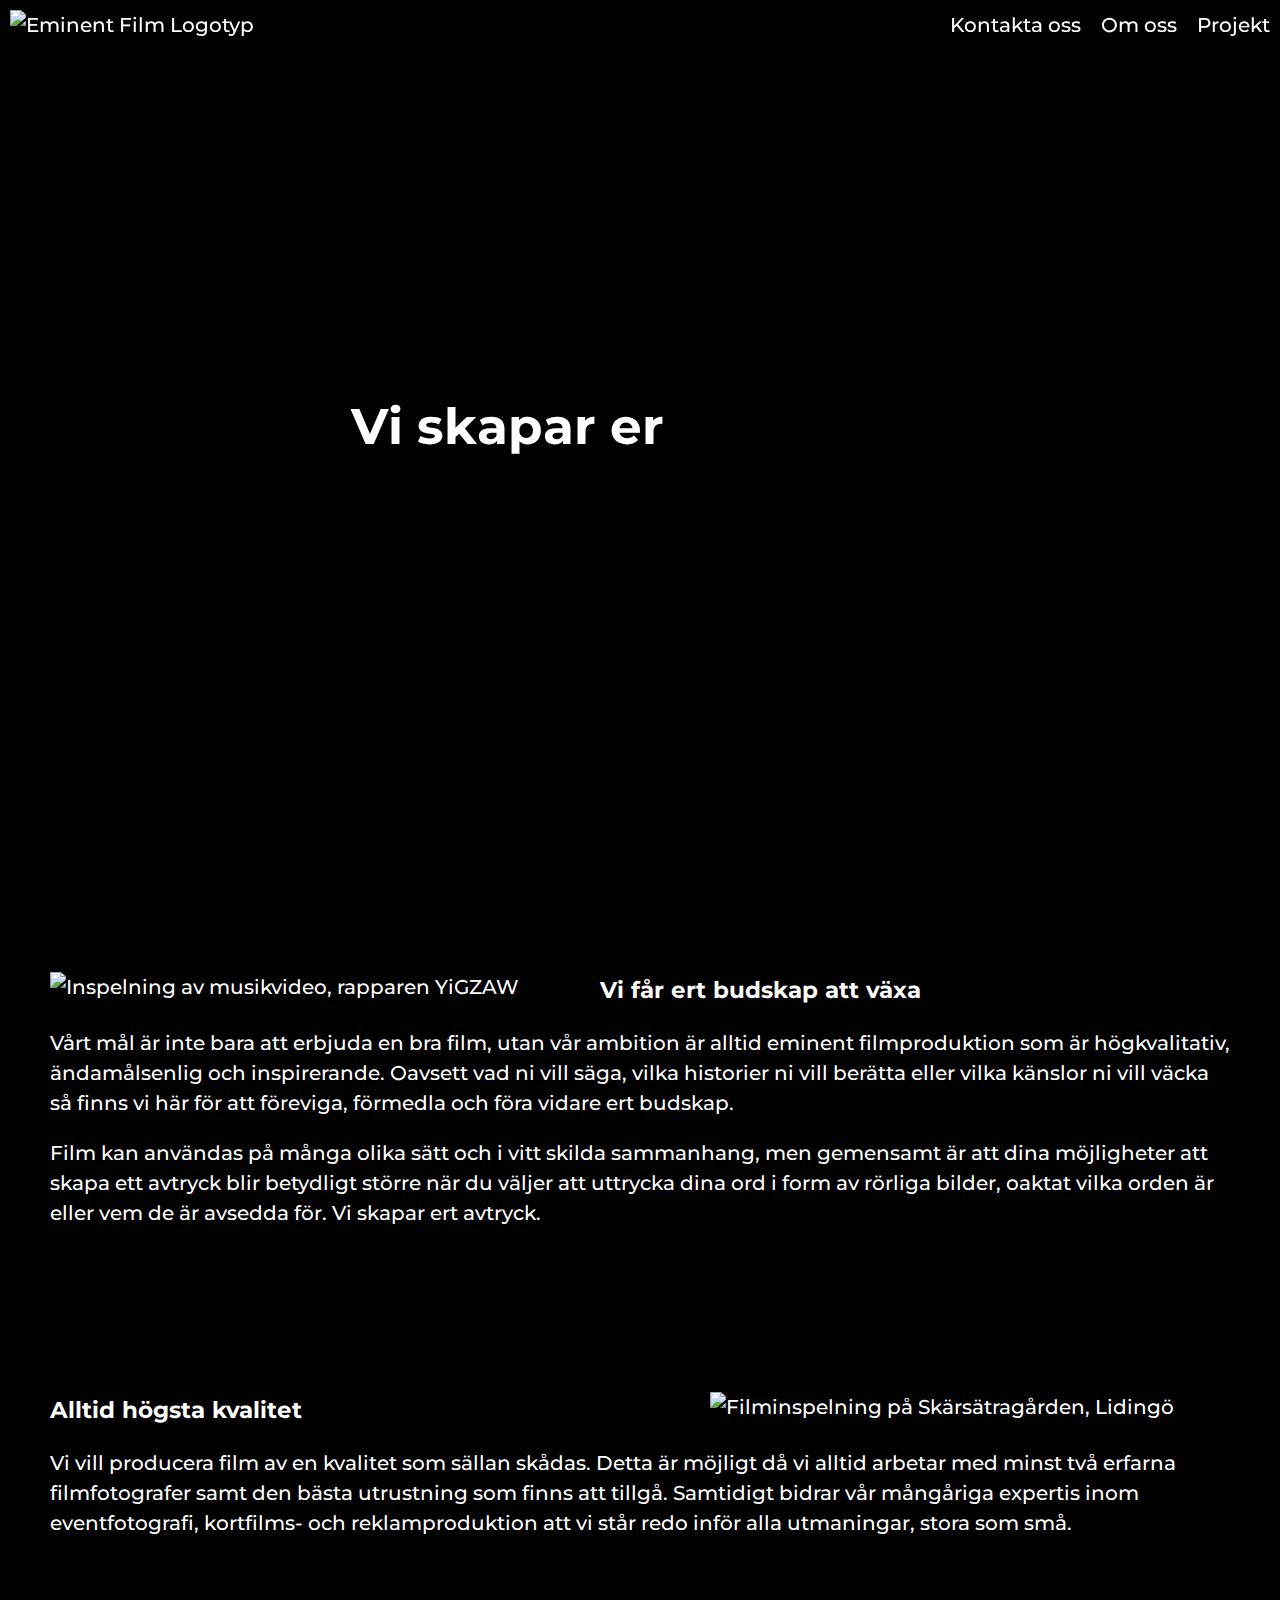
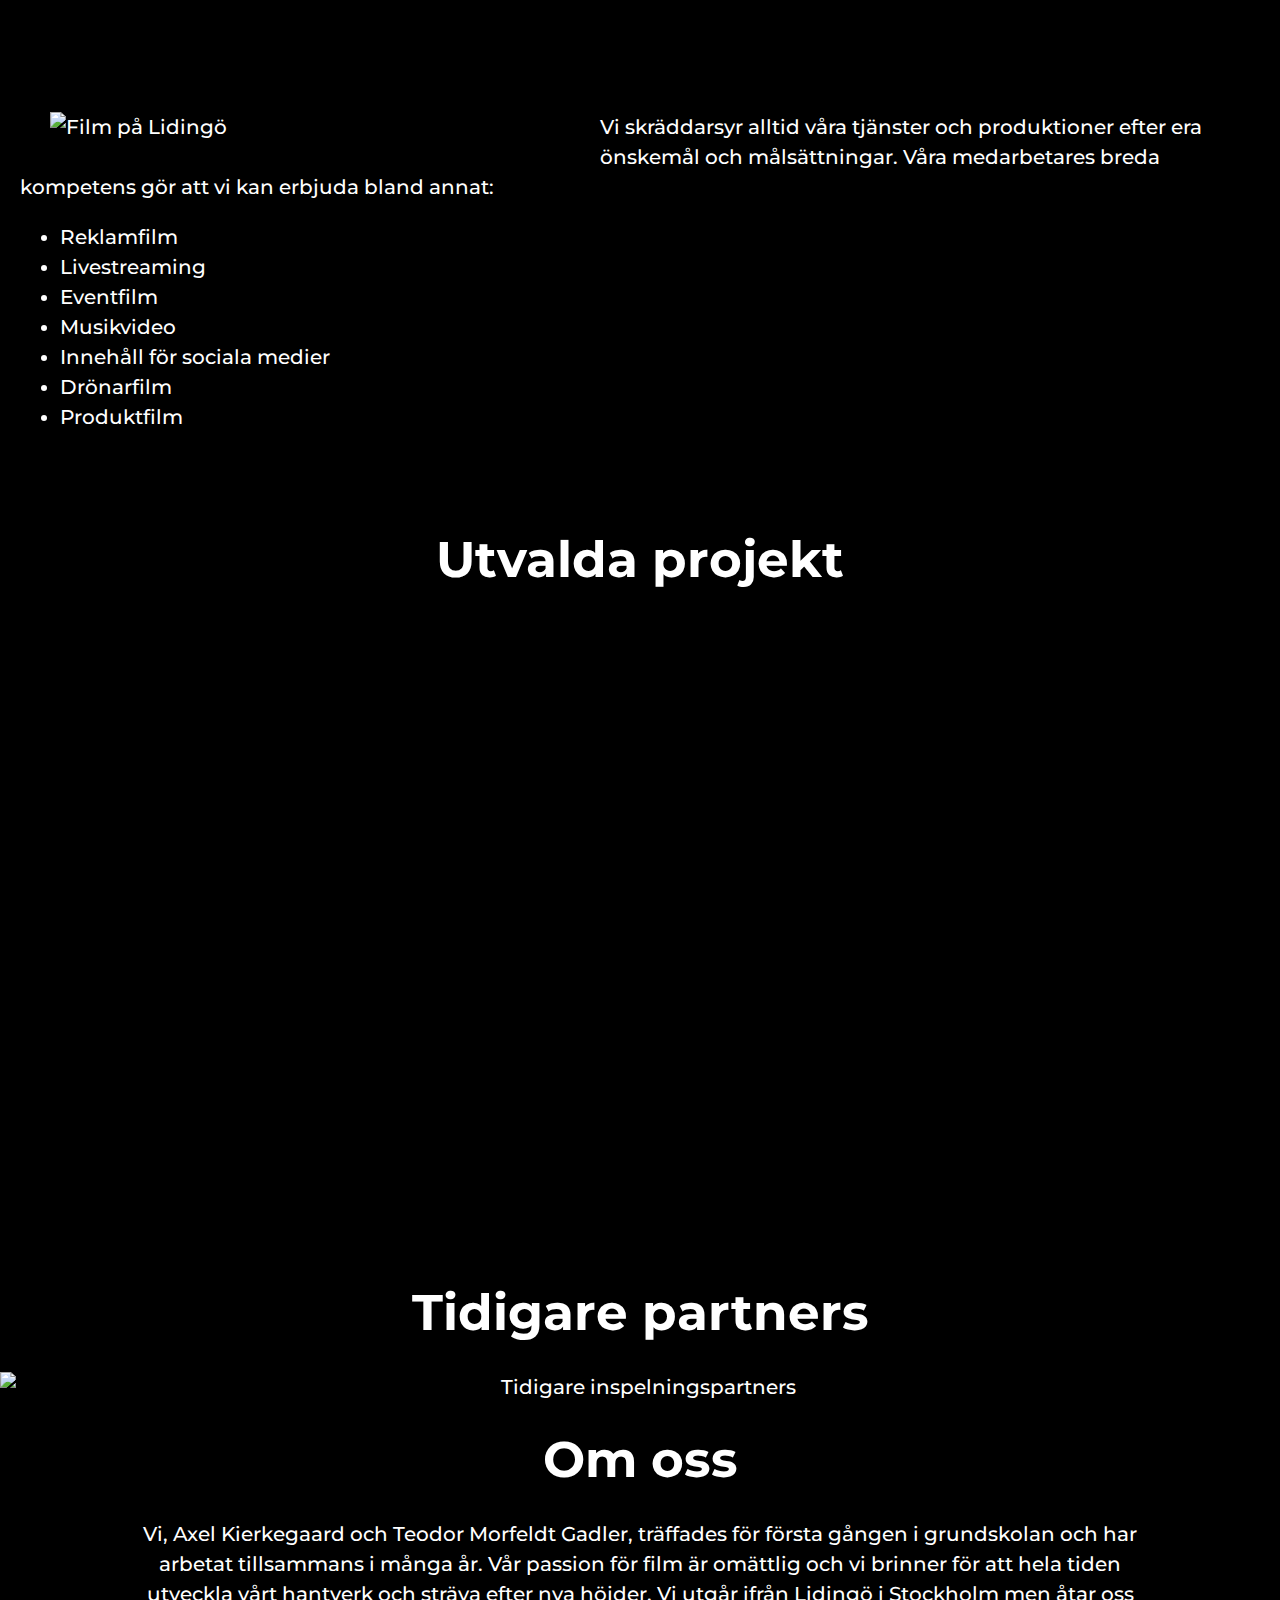
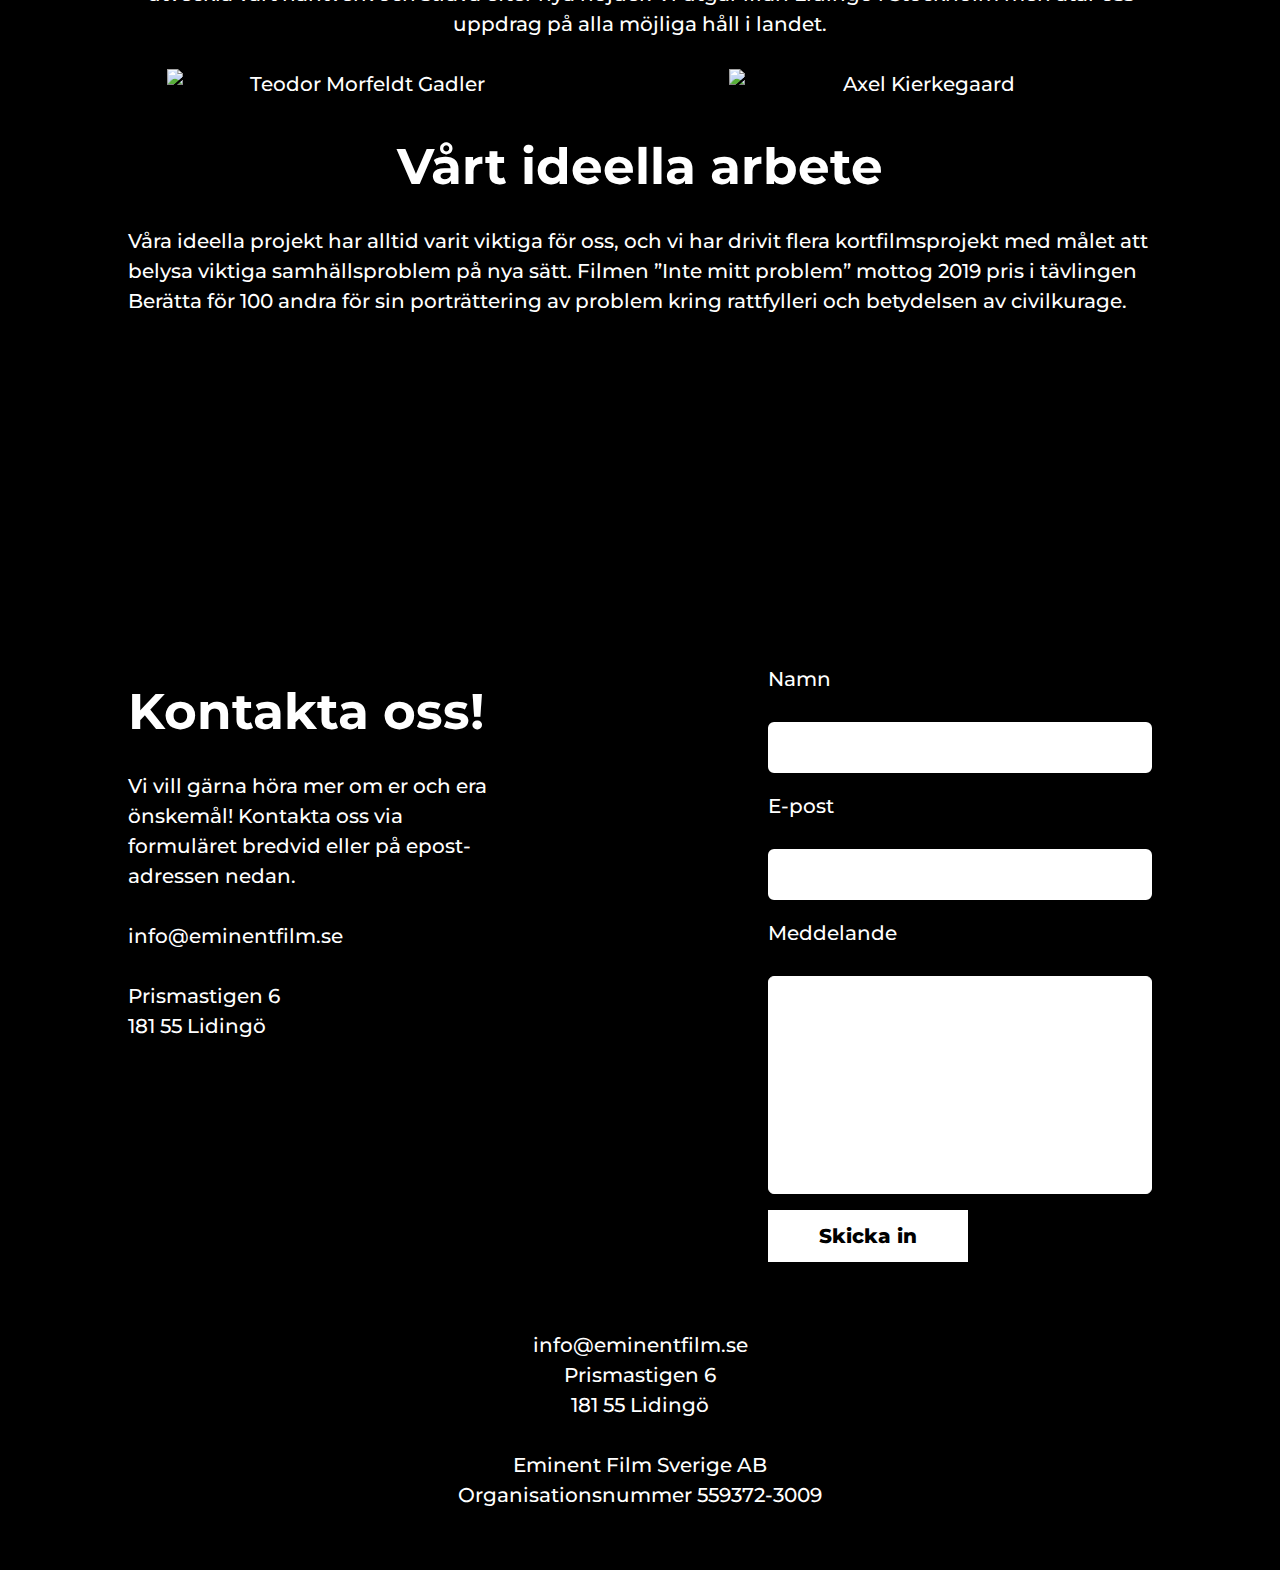
==== commercial.html @ 06905a8e "added image alts, improved nav" ====
<!DOCTYPE html>
<html lang="sv" dir="ltr">
  <head>
    <meta charset="utf-8">
    <meta name="viewport" content="width=device-width, initial-scale=1, minimum-scale=1, shrink-to-fit=no"/>
    <meta name="author" content="Axel Kierkegaard & Teodor Morfeldt Gadler">
    <meta name="format-detection" content="telephone=no">
    <meta name="description" content="Högkvalitativ och inspirerande filmproduktion. Reklamfilm, eventfilm, livesändningar, film för sociala medier, företagsfilmer och mycket mer.">
    <link rel="shortcut icon" href="https://eminent-cdn.s3.eu-north-1.amazonaws.com/images/favicon.ico" />
    <link rel="stylesheet" href="stylecommercial.css">
    <link rel="preconnect" href="https://fonts.googleapis.com">
    <link rel="preconnect" href="https://fonts.gstatic.com" crossorigin>
    <link href="https://fonts.googleapis.com/css2?family=Montserrat:ital,wght@0,400;0,500;0,600;0,700;0,800;1,700&display=swap" rel="stylesheet">
    <title>Eminent: Företag</title>
  </head>

  <body>
    <header> 
      <video id="background-video" playsinline autoplay loop muted>
        <source src="https://eminent-cdn.s3.eu-north-1.amazonaws.com/Eminent_Commercial_720.mp4" type="video/mp4">
      </video>
      <nav class="header-bar" id="headerBar"> 
        <a href="index.html"><img src="https://eminent-cdn.s3.eu-north-1.amazonaws.com/images/logoinv.png" alt="Eminent Film Logotyp"></a>
        <span id="menu-button" class="menu-button">&#9776;</span>
        <a href=#projects><span class="nav-bar-item">Projekt</span></a>
        <a href=#staff><span class="nav-bar-item">Om oss</span></a>
        <a href=#contact><span class="nav-bar-item">Kontakta oss</span></a>
      </nav>
      <div class="word-wrap">
        <h2 class="sentence">
          <div class="constant_words">Vi skapar er </div>
          <div class="slidingVertical">
            <span>reklam</span>
            <span>sändning</span>
            <span>historia</span>
            <span>framtid</span>
          </div>
        </h2>
      </div>
      <div class="nav-overlay" id="navOverlay">
        <a href="javascript:void(0)" id="close-button" class="close-button">&times</a>
        <nav class="nav-overlay-content" id="navOverlayContent">
          <a href=#projects><h2>Projekt</h2></a>
          <a href=#staff><h2>Om oss</h2></a>
          <a href=#contact><h2>Kontakta oss</h2></a>
        </nav>
      </div>
    </header>
    

    <section class="message">
      <img src="https://eminent-cdn.s3.eu-north-1.amazonaws.com/images/message_img.png" alt="Inspelning av musikvideo, rapparen YiGZAW">
      <h3 class="text">Vi får ert budskap att växa</h3>
      <p class="text">Vårt mål är inte bara att erbjuda en bra film, utan vår ambition är alltid eminent filmproduktion som är högkvalitativ, ändamålsenlig och inspirerande. Oavsett vad ni vill säga, vilka historier ni vill berätta eller vilka känslor ni vill väcka så finns vi här för att föreviga, förmedla och föra vidare ert budskap.</p>
      <p class="text">Film kan användas på många olika sätt och i vitt skilda sammanhang, men gemensamt är att dina möjligheter att skapa ett avtryck blir betydligt större när du väljer att uttrycka dina ord i form av rörliga bilder, oaktat vilka orden är eller vem de är avsedda för. Vi skapar ert avtryck.</p>
    </section>

    <section class="quality">
      <img src="https://eminent-cdn.s3.eu-north-1.amazonaws.com/images/quality_img.jpg" alt="Filminspelning på Skärsätragården, Lidingö">
      <h3 class="text">Alltid högsta kvalitet</h3>
      <p class="text">Vi vill producera film av en kvalitet som sällan skådas. Detta är möjligt då vi alltid arbetar med minst två erfarna filmfotografer samt den bästa utrustning som finns att tillgå. Samtidigt bidrar vår mångåriga expertis inom eventfotografi, kortfilms- och reklamproduktion att vi står redo inför alla utmaningar, stora som små.</p>
    </section>

    <section class="possibility">
      <img src="https://eminent-cdn.s3.eu-north-1.amazonaws.com/images/possibility_img.jpg" alt="Film på Lidingö">
      <p class="text">Vi skräddarsyr alltid våra tjänster och produktioner efter era önskemål och målsättningar. Våra medarbetares breda kompetens gör att vi kan erbjuda bland annat:</p>
      <ul class="text">
        <li>Reklamfilm</li>
        <li>Livestreaming</li>
        <li>Eventfilm</li>
        <li>Musikvideo</li>
        <li>Innehåll för sociala medier</li>
        <li>Drönarfilm</li>
        <li>Produktfilm</li>
      </ul>
    </section>

    <a class="anchor" id="projects"></a>
    <section class="projects">
      <h1>Utvalda projekt</h1>
      <div class="videos">
        <div class="video-wrap"><iframe id="video1" src="https://www.youtube.com/embed/4ig2CqLxIvA" title="YouTube video player" frameborder="0" allow="accelerometer; autoplay; clipboard-write; encrypted-media; gyroscope; picture-in-picture" allowfullscreen></iframe></div>
        <div class="video-wrap"><iframe id ="video2" src="https://www.youtube.com/embed/PbOop00eR2U" title="YouTube video player" frameborder="0" allow="accelerometer; autoplay; clipboard-write; encrypted-media; gyroscope; picture-in-picture" allowfullscreen></iframe></div>
        <div class="video-wrap"><iframe src="https://www.youtube.com/embed/UGudq0K0yjk" title="YouTube video player" frameborder="0" allow="accelerometer; autoplay; clipboard-write; encrypted-media; gyroscope; picture-in-picture" allowfullscreen></iframe></div>
        <div class="video-wrap"><iframe src="https://www.youtube.com/embed/JAm9W5EUaK8" title="YouTube video player" frameborder="0" allow="accelerometer; autoplay; clipboard-write; encrypted-media; gyroscope; picture-in-picture" allowfullscreen></iframe></div>
      </div>
    </section>

    <section class="partners">
      <h1>Tidigare partners</h1>
      <img class="computer" src="https://eminent-cdn.s3.eu-north-1.amazonaws.com/images/partners_img.png" alt="Tidigare inspelningspartners">
      <img class="mobile" src="https://eminent-cdn.s3.eu-north-1.amazonaws.com/images/partners_mobile.png" alt="Tidigare inspelningspartners">
    </section>

    <a class="anchor" id="staff"></a>
    <section class="staff">
      <div class ="text">
        <h1>Om oss</h1>
        <p>Vi, Axel Kierkegaard och Teodor Morfeldt Gadler, träffades för första gången i grundskolan och har arbetat tillsammans i många år. Vår passion för film är omättlig och vi brinner för att hela tiden utveckla vårt hantverk och sträva efter nya höjder. Vi utgår ifrån Lidingö i Stockholm men åtar oss uppdrag på alla möjliga håll i landet.</p>
      </div>
      <img src="https://eminent-cdn.s3.eu-north-1.amazonaws.com/images/teodor.png" alt="Teodor Morfeldt Gadler">
      <img src="https://eminent-cdn.s3.eu-north-1.amazonaws.com/images/axel.png" alt="Axel Kierkegaard">
    </section>

    <section class="free-projects">
      <div class="text">
        <h1>Vårt ideella arbete</h1>
        <p>Våra ideella projekt har alltid varit viktiga för oss, och vi har drivit flera kortfilmsprojekt med målet att belysa viktiga samhällsproblem på nya sätt. Filmen ”Inte mitt problem” mottog 2019 pris i tävlingen Berätta för 100 andra för sin porträttering av problem kring rattfylleri och betydelsen av civilkurage. </p>
      </div>
      <div class="video-wrap"><iframe src="https://www.youtube.com/embed/tJEkUCeww2w" title="YouTube video player" frameborder="0" allow="accelerometer; autoplay; clipboard-write; encrypted-media; gyroscope; picture-in-picture" allowfullscreen></iframe></div>
      <div class="video-wrap"><iframe src="https://www.youtube.com/embed/X1hS1lfunnA" title="YouTube video player" frameborder="0" allow="accelerometer; autoplay; clipboard-write; encrypted-media; gyroscope; picture-in-picture" allowfullscreen></iframe></div>
    </section>

    <a class="anchor" id="contact"></a>
    <section class="contact">
      <div class="text">
        <h1>Kontakta oss!</h1>
        <p>Vi vill gärna höra mer om er och era önskemål! Kontakta oss via formuläret bredvid eller på epost-adressen nedan. <br><br>info@eminentfilm.se<br><br>Prismastigen 6<br>181 55 Lidingö</p>
      </div>
      <div class="form">
        <form id="contact-form" method="post">
          <p id="name">Namn</p>
          <input id="name_field" type="text" name="name" required>
          <p id="email">E-post</p>
          <input id="email_field" type="email" name="email" required>
          <p id="message">Meddelande</p>
          <textarea id="message_field" name="message" rows="8" cols="20"></textarea>
          <input id="send-button" type="submit" value="Skicka in">
        </form>
        <p id="thankYou" class="form-hide">Tack för ditt meddelande! Vi återkommer så fort vi kan.</p>
      </div>
    </section>

    <footer>
      <p>info@eminentfilm.se<br>
      Prismastigen 6<br>
      181 55 Lidingö<br><br>
      Eminent Film Sverige AB<br>
      Organisationsnummer 559372-3009</p>
    </footer>

    <script src="scriptcommercial.js"></script>
  </body>
</html>
---- stylecommercial.css ----
:root {
  --opaque-black: rgba(0,0,0, 0.7);
}

html {
  scroll-behavior: smooth;
}

body {
  background-color: black;
  margin: 0px;
  color: white;
  font-family: 'Montserrat', sans-serif;
  font-weight: 500;
  line-height: 1.5em;
  font-size: 1.25em;
  overscroll-behavior: none;
}

h1 {
  text-align: center;
  font-size: 2.5em;
  line-height: 1em;
}

/* Header och navigation för dator */
header {
  height: 100VH;
  -webkit-backface-visibility: hidden;
  backface-visibility: hidden;
}

.header-bar {
  position: fixed;
  display: block;
  width: 100%;
  top: 0%;
  background-color: var(--opaque-black);
  z-index: 1;
  transition: top 0.3s;
}

@media only screen and (max-width: 768px) {
  .word-wrap {
    display: none;
  }
}

/* Logga i header */
header img {
  display: inline-block;
  vertical-align: top;
  height: 4VH;
  padding: 10px 10px;
  z-index: 1;
}

/* Menyknapp på mobil */
.menu-button {
  float: right;
  display: block;
  height: 4VH;
  padding: 5px 10px;
  font-size: 6VH;
}

.menu-button:hover {
  cursor: pointer;
}

/* Navigationsknappar */
.nav-bar-item {
  display: none;
  float: right;
  height: 4VH;
  padding: 10px 10px;
}

.header-bar a {
  text-decoration: none;
  color: white;
}

.nav-bar-item:hover {
  background-color: rgb(25, 25, 25);
}

#background-video {
  width: 100%;
  height: 100%;
  position: absolute;
  object-fit: cover;
  left: 0;
  right: 0;
  top: 0;
  bottom: 0;
  z-index: -1;
}

/* Navigation för mobil */
.nav-overlay {
  height: 0%;
  width: 100%;
  position: fixed;
  z-index: 1;
  left: 0;
  top: 0;
  background-color: var(--opaque-black);
  overflow: hidden;
  transition: 0.5s;
  backdrop-filter: blur(8px);
}

.nav-overlay .close-button {
  position: absolute;
  top: 10px;
  right: 10px;
  font-size: 3.6em;
  text-decoration: none;
  color: white;
}

.nav-overlay-content {
  position: relative;
  top: 0%;
  width: 100%;
  text-align: center;
  margin-top: 30px;
  transition: 0.5s;
}

.nav-overlay-content a {
  display: block;
  text-decoration: none;
  color: white;
  transition: 0.2s;
}

.nav-overlay-content a:hover {
  color: rgb(54, 54, 54);
}

/* Justerar skrollningen vid länk till samma sida */
.anchor {
  display: block;
  position: relative;
  top: -5.5VH;
  visibility: hidden;
}

/* Budskap, kvalitet och produkter */
.message, .quality, .possibility {
  padding: 10px 20px 10px 20px;
  min-height: 20em;
}

.quality {
  min-height: 15em;
}

.message img, .possibility img {
  margin: 20px 20px 10px 0px;
  width: 100%;
  float: left;
}

.quality img {
  margin: 20px 0px 10px 0px;
  width: 100%;
  float: right;
}

/* Utvalda projekt */

.videos {
  clear: both;
  width: 100%;
  min-height: 20em;
  display: flex;
  flex-wrap: wrap;
  justify-content: space-evenly;
}

.videos .video-wrap {
    width: 100%;
    position: relative;
    overflow: hidden;
    padding-top: 56.25%;
    margin: 15px 15px;
}

.videos .video-wrap iframe {
  position: absolute;
    top: 0;
    left: 0;
    width: 100%;
    height: 100%;
    border: 0;
}

/* Tidigare samarbeten */
.partners {
  text-align: center;
}

.partners img {
  width: 80%;
}

.partners .computer {
  display: None;
}

/* Om oss */
.staff {
  display: flex;
  flex-wrap: wrap;
  justify-content: space-evenly;
  text-align: center;
}

.staff img {
  margin: 10px 10px;
  width: 40%;
}

.staff .text {
  padding-left: 10%;
  padding-right: 10%;
}



/* Vårt ideella arbete */
.free-projects {
  width: 100%;
  display: flex;
  flex-wrap: wrap;
  justify-content: space-evenly;
}

.free-projects .video-wrap {
    width: 100%;
    position: relative;
    overflow: hidden;
    padding-top: 56.25%;
    margin: 15px 15px;
}

.free-projects .video-wrap iframe {
  position: absolute;
    top: 0;
    left: 0;
    width: 100%;
    height: 100%;
    border: 0;
}

.free-projects .text {
  margin-left: 10%;
  margin-right: 10%;
}

/* Kontakta oss  */
.contact {
  display: flex;
  flex-wrap: wrap;
}


.contact .text {
  width:100VW;
  margin-left: 10%;
  margin-right: 10%;
  margin-top: 0;
  margin-bottom: 0;
}

.contact .text h1 {
  text-align: left;
}

#name, #email, #message {
  margin-top:10px;
}

.contact .form {
  display: flex;
  align-items: center;
  width: 100VW;
  margin: 0 10%;
}

.contact form {
  display: grid;
  text-align: left;
  row-gap: 0px;
  width: 100%;
}

.contact input, .contact textarea {
  border-style: solid;
  border-radius: 6px;
  border-color: white;
  padding: 12px 20px;
  margin: 8px 0;
  box-sizing: border-box;
  font-size: inherit;
}

.contact textarea {
  font-family: 'Montserrat', sans serif;
  resize: none;
}

#send-button {
  font-family: 'Montserrat', sans-serif;
  font-weight: 800;
  width: 10em;
  border-radius: 0px;
  color: #000000;
  background-color: #ffffff;

}

.form-hide {
  display: none !important;
}

/* Fix for button on mobile devices */
input, button {
-webkit-appearance: none;
-moz-appearance: none;
appearance: none;
}

#send-button:hover {
  color: #ffffff;
  background-color: #000000;
  border: 2px solid white;
}

footer {
  padding: 2em 2em;
  color: white;
  text-align: center;
  font-family: 'Montserrat', sans-serif;
  font-weight: 500;
  line-height: 1.5em;
}




@media only screen and (min-width: 768px) {
  .message img, .quality img, .possibility img {
    margin-left: 20px;
    margin-right: 20px;
    width: 25em;
  }

  .possibility img {
    margin-right: 40px;
  }
  .possibility ul {
    column-count: 2;
    clear: both;
  }

  .projects .video-wrap, .free-projects .video-wrap {
      width: 40%;
      position: relative;
      overflow: hidden;
      padding-top: 22.5%;
      margin: 15px 15px;
  }

  .partners .computer {
    display: block;
  }

  .partners .mobile {
    display: None;
  }

  .partners img {
    width: 100%;
  }

  .staff img {
    width: 30%;
  }

  .contact .text {
    width: 30%;
  }

  .contact .form {
    width: 30%;
  }
}


@media only screen and (min-width: 1100px) {
  /* Navigationsmenyer */
  .menu-button {
    display: none;
  }

  .nav-bar-item {
    display: block;
  }

  .message img, .quality img, .possibility img {
    margin-left: 30px;
    margin-right: 50px;
  }

  .message .text {
    margin-left: 30px;
    margin-right: 30px;
  }

  .quality img {
    margin-left: 150px;
  }

  .quality .text {
    margin-left: 30px;
  }

  .possibility ul {
    clear: none;
    column-count: 1
  }

  .projects iframe {
    width: 560px;
    height: 315px;
  }


}

/* Ordkarusell */
.word-wrap {
  position: relative;
  width: 100%;
  top: 40%;
}

.sentence{
  display: flex;
  flex-wrap: wrap;
  width: 100%;
  justify-content: center;
  line-height: 1em;
  font-size: 2.5em;
  color: white;
  z-index: 1;
}

.constant_words {
  z-index: 1;
}


/*Vertical Sliding*/
.slidingVertical{
  display: flex;
  justify-content: center;
  width: 5.3em;
	text-indent: 10px;
}
.slidingVertical span{
	animation: topToBottom 10s linear infinite 0s;
	-ms-animation: topToBottom 10s linear infinite 0s;
	-webkit-animation: topToBottom 10s linear infinite 0s;
	color: #ffffff;
	opacity: 0;
	position: absolute;
}
.slidingVertical span:nth-child(2){
	animation-delay: 2.5s;
	-ms-animation-delay: 2.5s;
	-webkit-animation-delay: 2.5s;
}
.slidingVertical span:nth-child(3){
	animation-delay: 5s;
	-ms-animation-delay: 5s;
	-webkit-animation-delay: 5s;
}
.slidingVertical span:nth-child(4){
	animation-delay: 7.5s;
	-ms-animation-delay: 7.5s;
	-webkit-animation-delay: 7.5s;
}

@media only screen and (min-width: 592px) {
  .slidingVertical {
    display: block;
  }
}

/*topToBottom Animation*/
@keyframes topToBottom{
	0% { opacity: 0; }
	5% { opacity: 0; transform: translateY(-50px) scale(0.8,0.8) rotateX(-90deg); }
	10% { opacity: 1; transform: translateY(0px) scale(1,1) rotateX(0deg); }
	25% { opacity: 1; transform: translateY(0px) scale(1,1) rotateX(0deg); }
	30% { opacity: 0; transform: translateY(50px) scale(0.8,0.8) rotateX(90deg); }
	80% { opacity: 0; }
	100% { opacity: 0; }
}

@-moz-keyframes topToBottom{
	0% { opacity: 0; }
	5% { opacity: 0; -moz-transform: translateY(-50px) scale(0.8,0.8) rotateX(-90deg); }
	10% { opacity: 1; -moz-transform: translateY(0px) scale(1,1) rotateX(0deg); }
	25% { opacity: 1; -moz-transform: translateY(0px) scale(1,1) rotateX(0deg); }
	30% { opacity: 0; -moz-transform: translateY(50px) scale(0.8,0.8) rotateX(90deg); }
	80% { opacity: 0; }
	100% { opacity: 0; }
}
@-webkit-keyframes topToBottom{
	0% { opacity: 0; }
	5% { opacity: 0; -webkit-transform: translateY(-50px) scale(0.8,0.8) rotateX(-90deg)}
	10% { opacity: 1; -webkit-transform: translateY(0px) scale(1,1) rotateX(0deg)}
	25% { opacity: 1; -webkit-transform: translateY(0px) scale(1,1) rotateX(0deg)}
	30% { opacity: 0; -webkit-transform: translateY(50px) scale(0.8,0.8) rotateX(90deg)}
	80% { opacity: 0; }
	100% { opacity: 0; }
}
@-ms-keyframes topToBottom{
	0% { opacity: 0; }
	5% { opacity: 0; -ms-transform: translateY(-50px) scale(0.8,0.8) rotateX(-90deg); }
	10% { opacity: 1; -ms-transform: translateY(0px) scale(1,1) rotateX(0deg); }
	25% { opacity: 1; -ms-transform: translateY(0px) scale(1,1) rotateX(0deg); }
	30% { opacity: 0; -ms-transform: translateY(50px) scale(0.8,0.8) rotateX(90deg); }
	80% { opacity: 0; }
	100% { opacity: 0; }
}
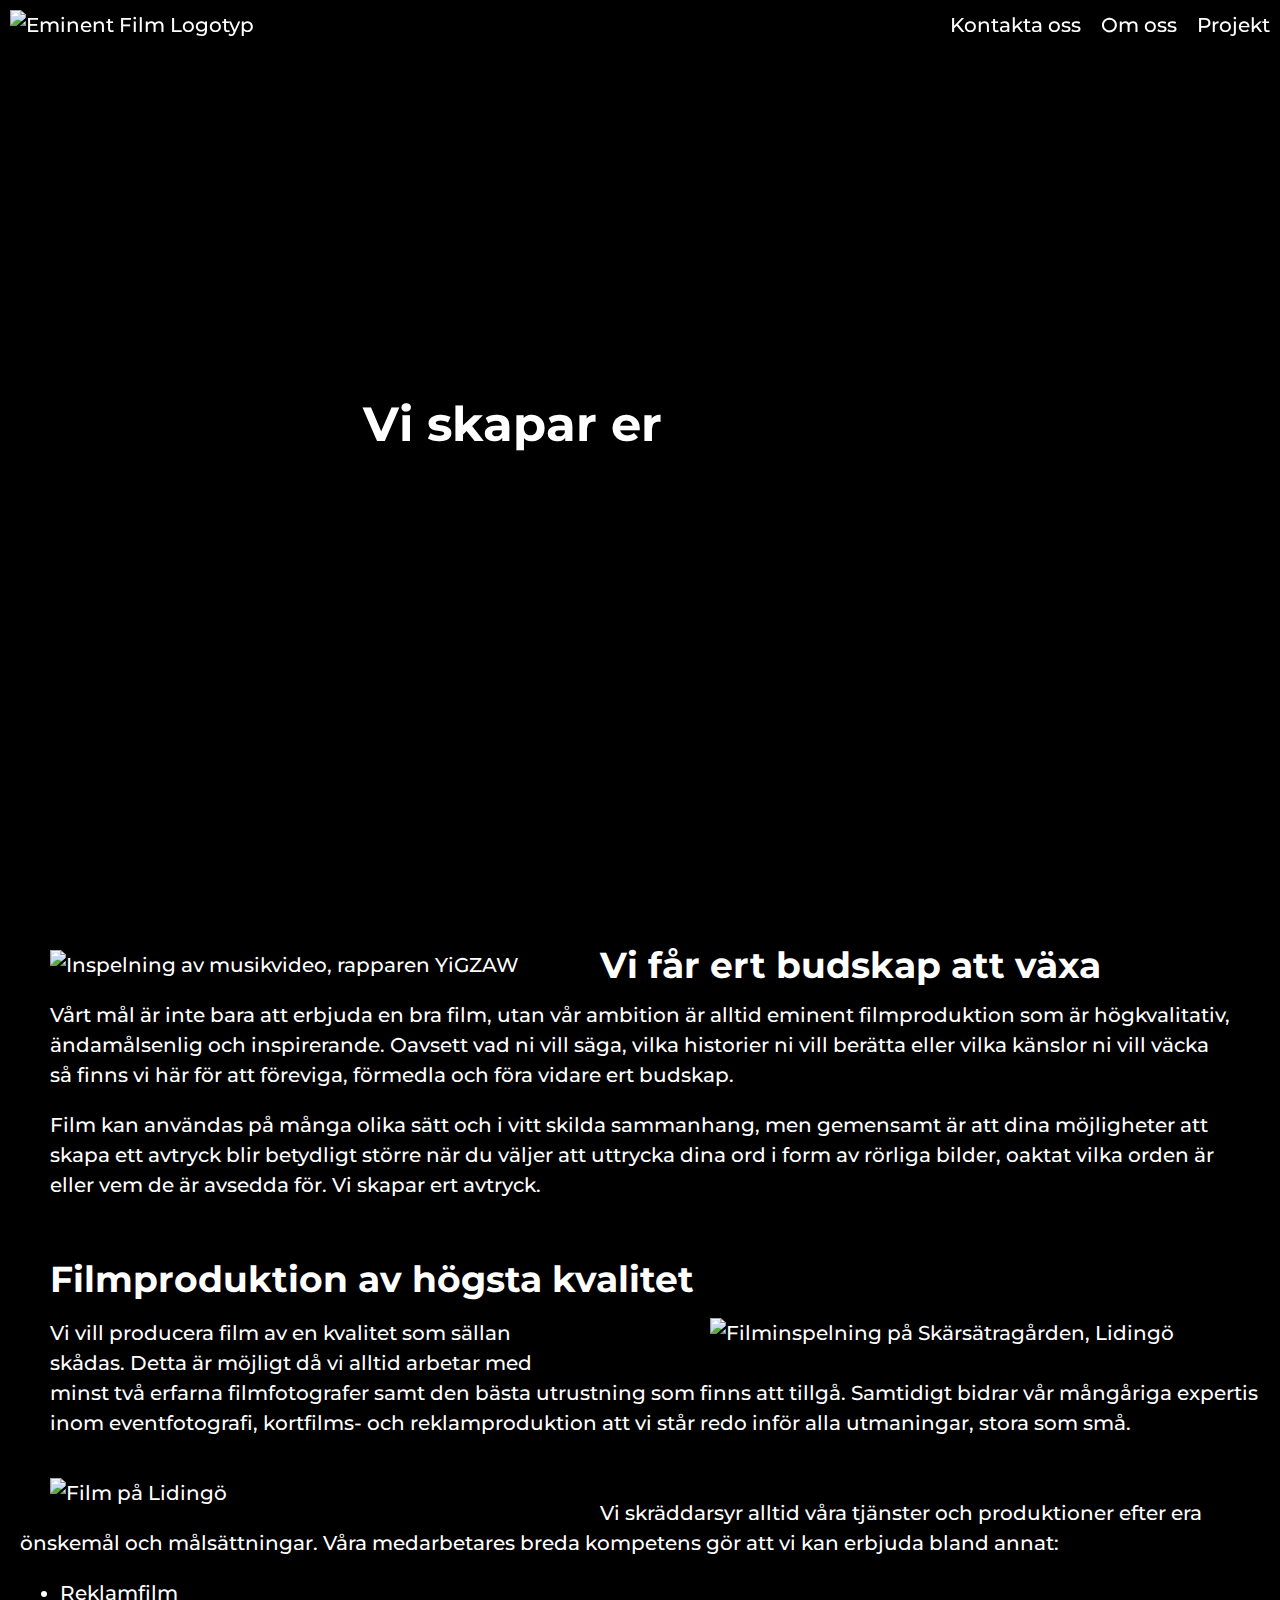
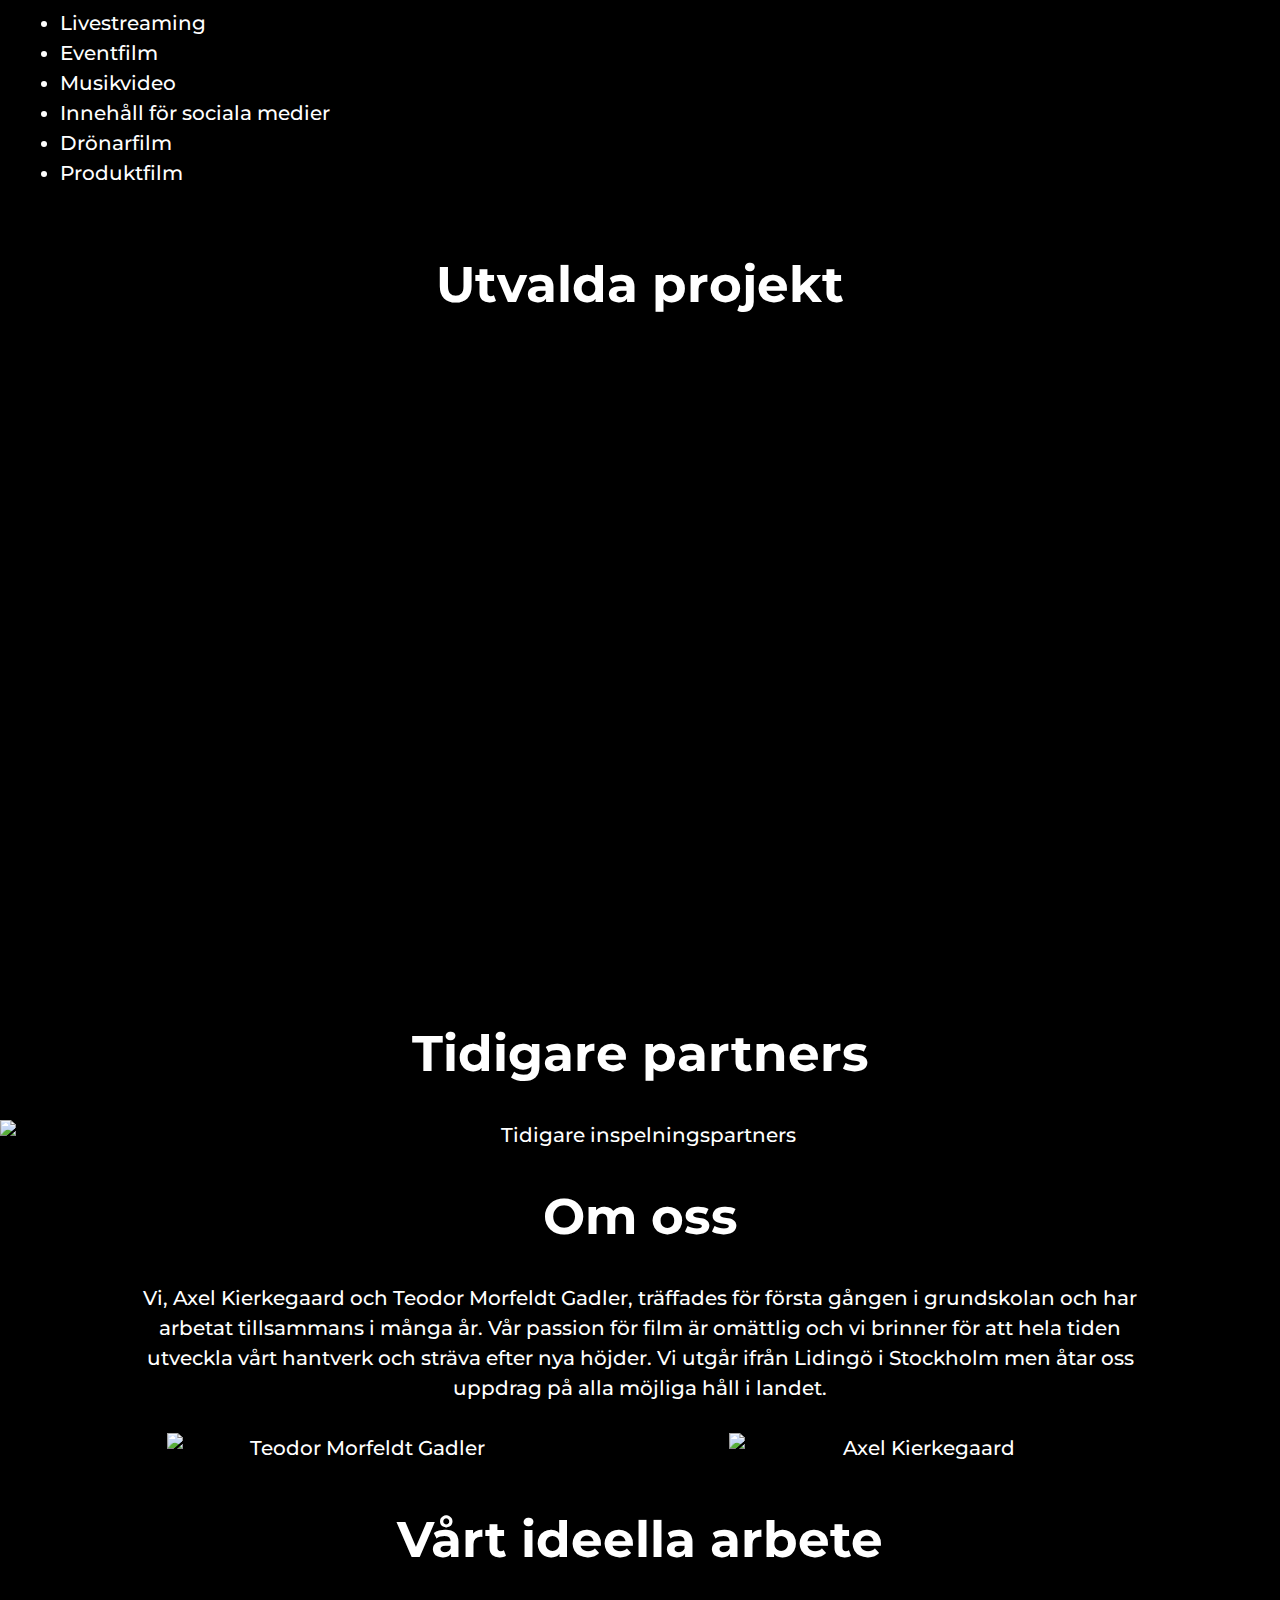
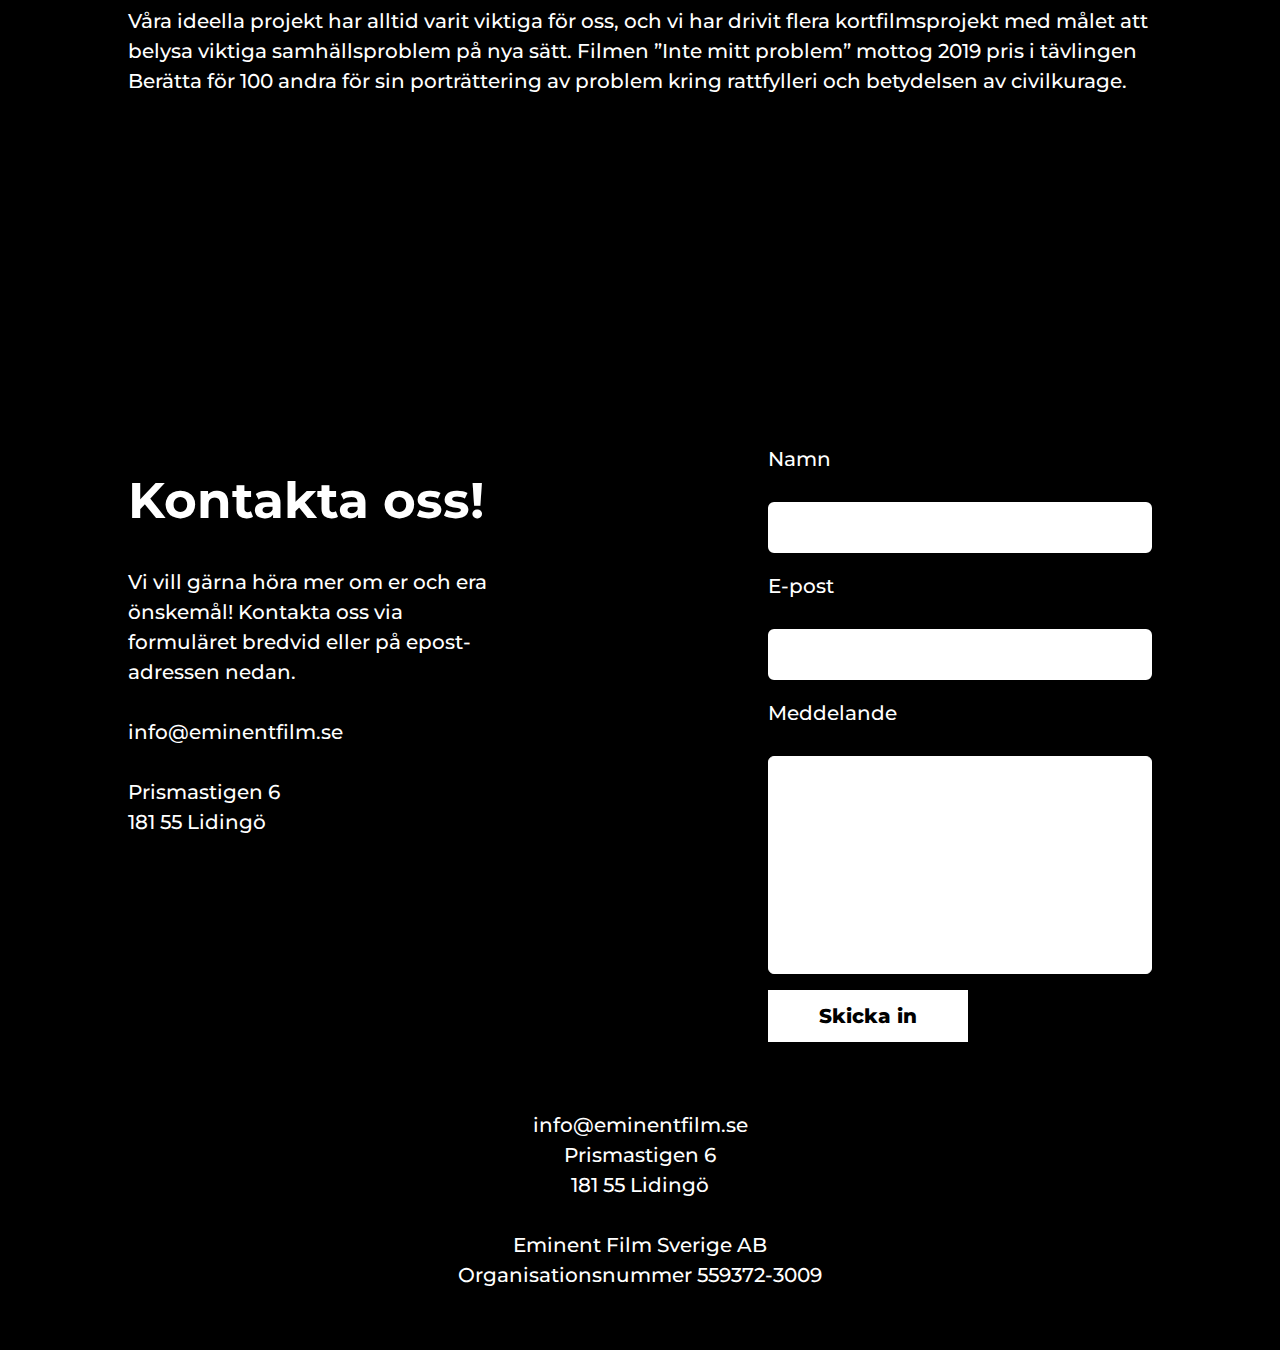
==== commit 507b15d5: "message/quality sections, menu-bar color wedding" ====
--- a/commercial.html
+++ b/commercial.html
@@ -56,8 +56,8 @@
     </section>
 
     <section class="quality">
+      <h1 class="text">Filmproduktion av högsta kvalitet</h1>
       <img src="https://eminent-cdn.s3.eu-north-1.amazonaws.com/images/quality_img.jpg" alt="Filminspelning på Skärsätragården, Lidingö">
-      <h3 class="text">Alltid högsta kvalitet</h3>
       <p class="text">Vi vill producera film av en kvalitet som sällan skådas. Detta är möjligt då vi alltid arbetar med minst två erfarna filmfotografer samt den bästa utrustning som finns att tillgå. Samtidigt bidrar vår mångåriga expertis inom eventfotografi, kortfilms- och reklamproduktion att vi står redo inför alla utmaningar, stora som små.</p>
     </section>
 
@@ -77,7 +77,7 @@
 
     <a class="anchor" id="projects"></a>
     <section class="projects">
-      <h1>Utvalda projekt</h1>
+      <h2>Utvalda projekt</h2>
       <div class="videos">
         <div class="video-wrap"><iframe id="video1" src="https://www.youtube.com/embed/4ig2CqLxIvA" title="YouTube video player" frameborder="0" allow="accelerometer; autoplay; clipboard-write; encrypted-media; gyroscope; picture-in-picture" allowfullscreen></iframe></div>
         <div class="video-wrap"><iframe id ="video2" src="https://www.youtube.com/embed/PbOop00eR2U" title="YouTube video player" frameborder="0" allow="accelerometer; autoplay; clipboard-write; encrypted-media; gyroscope; picture-in-picture" allowfullscreen></iframe></div>
@@ -87,7 +87,7 @@
     </section>
 
     <section class="partners">
-      <h1>Tidigare partners</h1>
+      <h2>Tidigare partners</h2>
       <img class="computer" src="https://eminent-cdn.s3.eu-north-1.amazonaws.com/images/partners_img.png" alt="Tidigare inspelningspartners">
       <img class="mobile" src="https://eminent-cdn.s3.eu-north-1.amazonaws.com/images/partners_mobile.png" alt="Tidigare inspelningspartners">
     </section>
@@ -95,7 +95,7 @@
     <a class="anchor" id="staff"></a>
     <section class="staff">
       <div class ="text">
-        <h1>Om oss</h1>
+        <h2>Om oss</h2>
         <p>Vi, Axel Kierkegaard och Teodor Morfeldt Gadler, träffades för första gången i grundskolan och har arbetat tillsammans i många år. Vår passion för film är omättlig och vi brinner för att hela tiden utveckla vårt hantverk och sträva efter nya höjder. Vi utgår ifrån Lidingö i Stockholm men åtar oss uppdrag på alla möjliga håll i landet.</p>
       </div>
       <img src="https://eminent-cdn.s3.eu-north-1.amazonaws.com/images/teodor.png" alt="Teodor Morfeldt Gadler">
@@ -104,7 +104,7 @@
 
     <section class="free-projects">
       <div class="text">
-        <h1>Vårt ideella arbete</h1>
+        <h2>Vårt ideella arbete</h2>
         <p>Våra ideella projekt har alltid varit viktiga för oss, och vi har drivit flera kortfilmsprojekt med målet att belysa viktiga samhällsproblem på nya sätt. Filmen ”Inte mitt problem” mottog 2019 pris i tävlingen Berätta för 100 andra för sin porträttering av problem kring rattfylleri och betydelsen av civilkurage. </p>
       </div>
       <div class="video-wrap"><iframe src="https://www.youtube.com/embed/tJEkUCeww2w" title="YouTube video player" frameborder="0" allow="accelerometer; autoplay; clipboard-write; encrypted-media; gyroscope; picture-in-picture" allowfullscreen></iframe></div>
@@ -114,7 +114,7 @@
     <a class="anchor" id="contact"></a>
     <section class="contact">
       <div class="text">
-        <h1>Kontakta oss!</h1>
+        <h2>Kontakta oss!</h2>
         <p>Vi vill gärna höra mer om er och era önskemål! Kontakta oss via formuläret bredvid eller på epost-adressen nedan. <br><br>info@eminentfilm.se<br><br>Prismastigen 6<br>181 55 Lidingö</p>
       </div>
       <div class="form">
--- a/stylecommercial.css
+++ b/stylecommercial.css
@@ -17,7 +17,7 @@
   overscroll-behavior: none;
 }
 
-h1 {
+h2 {
   text-align: center;
   font-size: 2.5em;
   line-height: 1em;
@@ -40,11 +40,6 @@
   transition: top 0.3s;
 }
 
-@media only screen and (max-width: 768px) {
-  .word-wrap {
-    display: none;
-  }
-}
 
 /* Logga i header */
 header img {
@@ -151,23 +146,38 @@
 /* Budskap, kvalitet och produkter */
 .message, .quality, .possibility {
   padding: 10px 20px 10px 20px;
-  min-height: 20em;
-}
-
-.quality {
-  min-height: 15em;
+  overflow-y: auto;
+  overflow-x: hidden;
 }
 
 .message img, .possibility img {
-  margin: 20px 20px 10px 0px;
+  margin: 0px 20px 10px 0px;
   width: 100%;
   float: left;
 }
 
 .quality img {
-  margin: 20px 0px 10px 0px;
+  margin: 0px 10px 10px 0px;
   width: 100%;
   float: right;
+}
+
+.message h3 {
+  font-size: 1.8em;
+  margin: 0;
+}
+
+.quality h1 {
+  font-size: 1.8em;
+  float: left;
+}
+
+.quality p {
+  clear: left;
+}
+
+.possibility p {
+  clear: right;
 }
 
 /* Utvalda projekt */
@@ -276,7 +286,7 @@
   margin-bottom: 0;
 }
 
-.contact .text h1 {
+.contact .text h2 {
   text-align: left;
 }
 
@@ -455,13 +465,14 @@
   width: 100%;
   justify-content: center;
   line-height: 1em;
-  font-size: 2.5em;
+  font-size: 2.2rem;
   color: white;
-  z-index: 1;
+  z-index: 20;
+  text-align: left;
 }
 
 .constant_words {
-  z-index: 1;
+  z-index: 20;
 }
 
 
@@ -470,7 +481,7 @@
   display: flex;
   justify-content: center;
   width: 5.3em;
-	text-indent: 10px;
+	text-indent: 7px;
 }
 .slidingVertical span{
 	animation: topToBottom 10s linear infinite 0s;
@@ -496,10 +507,33 @@
 	-webkit-animation-delay: 7.5s;
 }
 
-@media only screen and (min-width: 592px) {
+
+@media only screen and (min-width: 464px) {
   .slidingVertical {
     display: block;
   }
+}
+
+@media only screen and (min-width: 627px) {
+  .sentence {
+    font-size: 3rem;
+  }
+
+  .slidingVertical {
+    display: block;
+  }
+}
+
+.word-wrap {
+  -webkit-transform:translate3d(0,0,0);
+  -ms-transform:translate3d(0,0,0);
+  transform:translate3d(0,0,0);
+  -webkit-backface-visibility: hidden;
+  -ms-backface-visibility: hidden;
+  backface-visibility: hidden;
+  -webkit-perspective: 1000;
+  -ms-perspective: 1000;
+  perspective: 1000;
 }
 
 /*topToBottom Animation*/
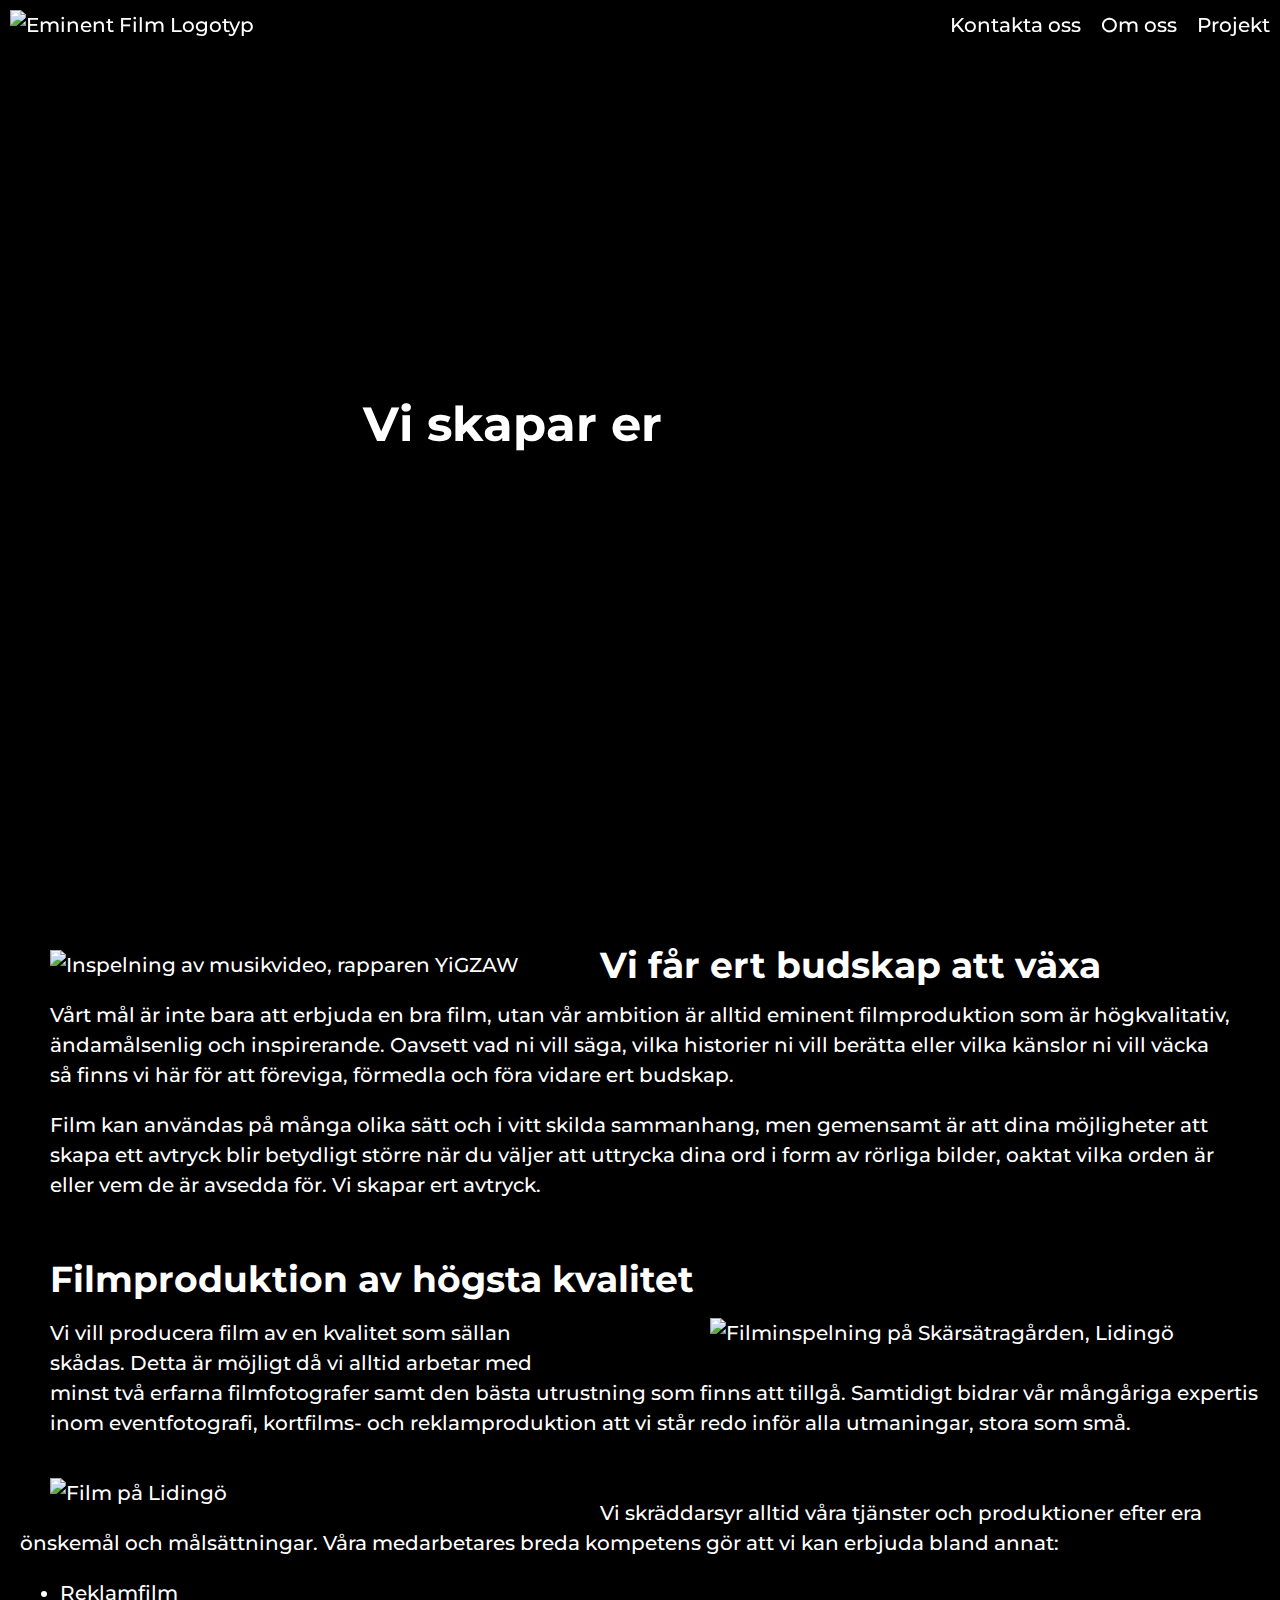
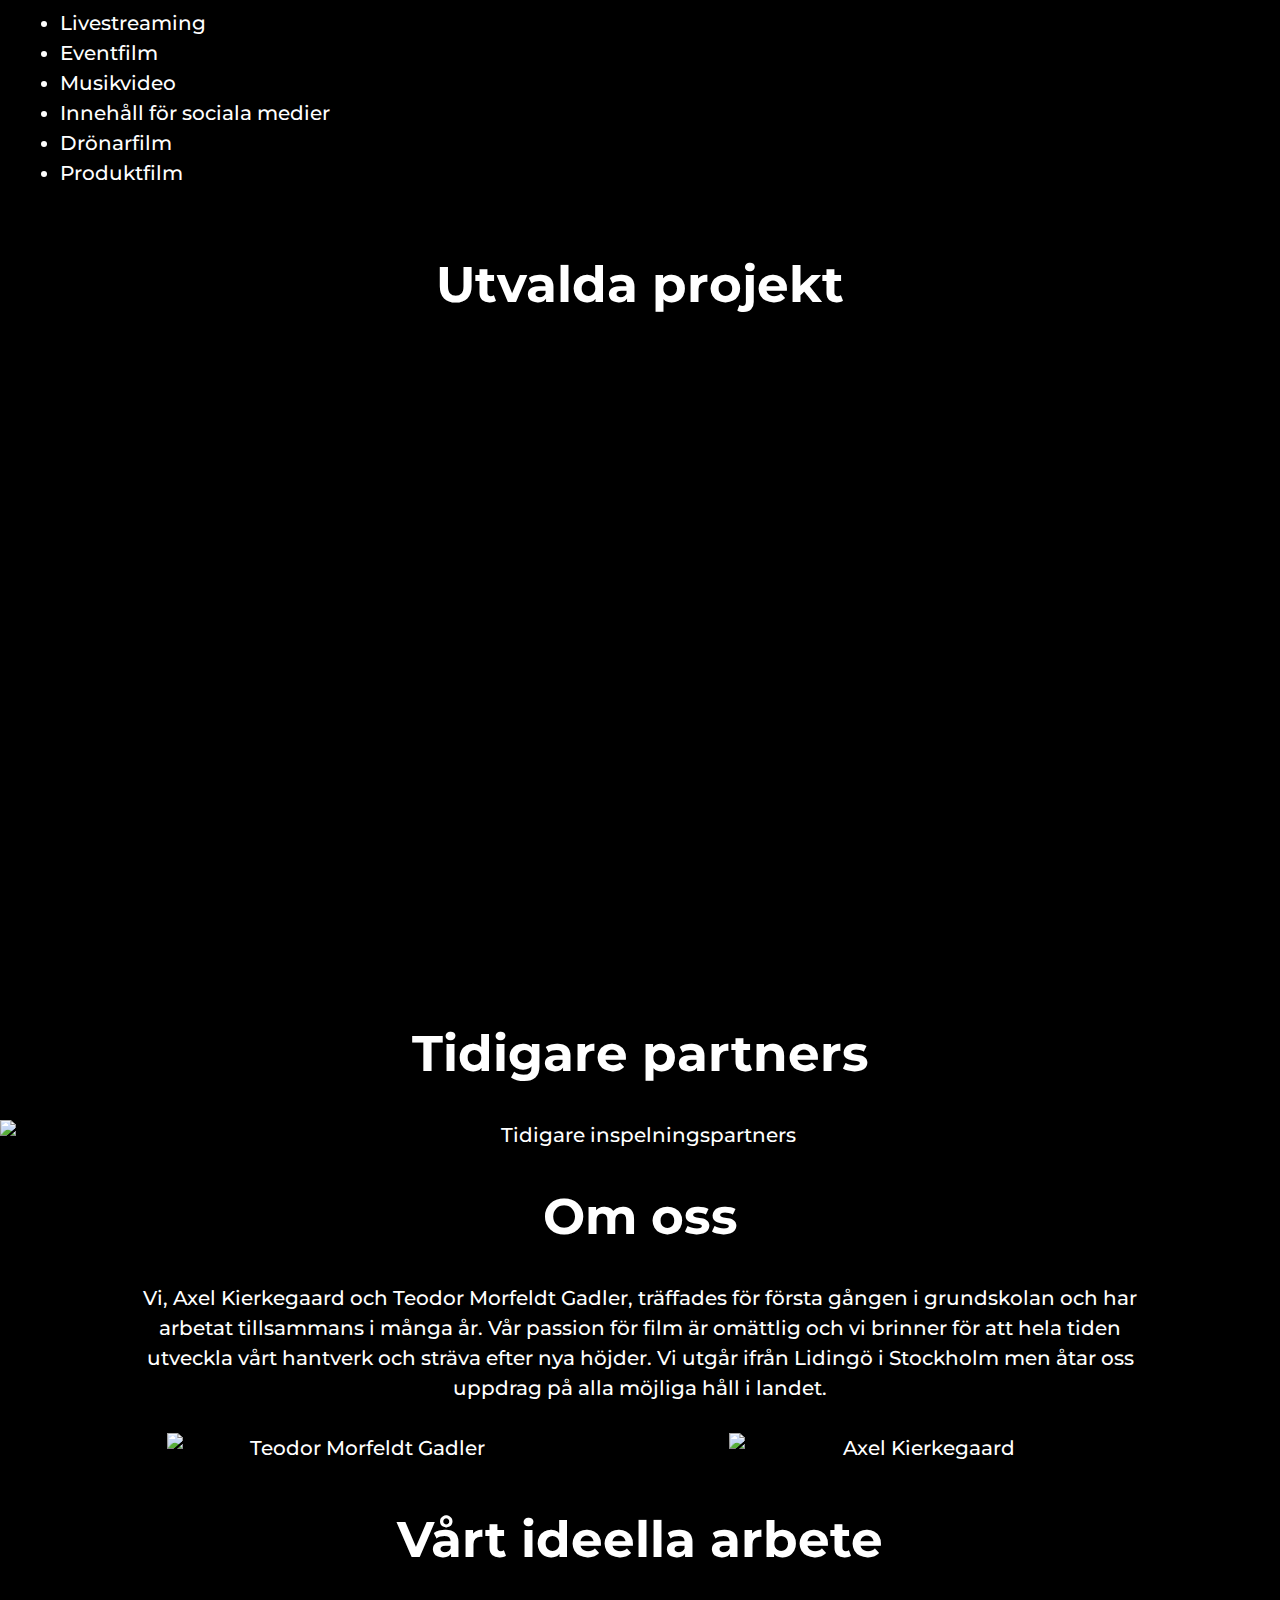
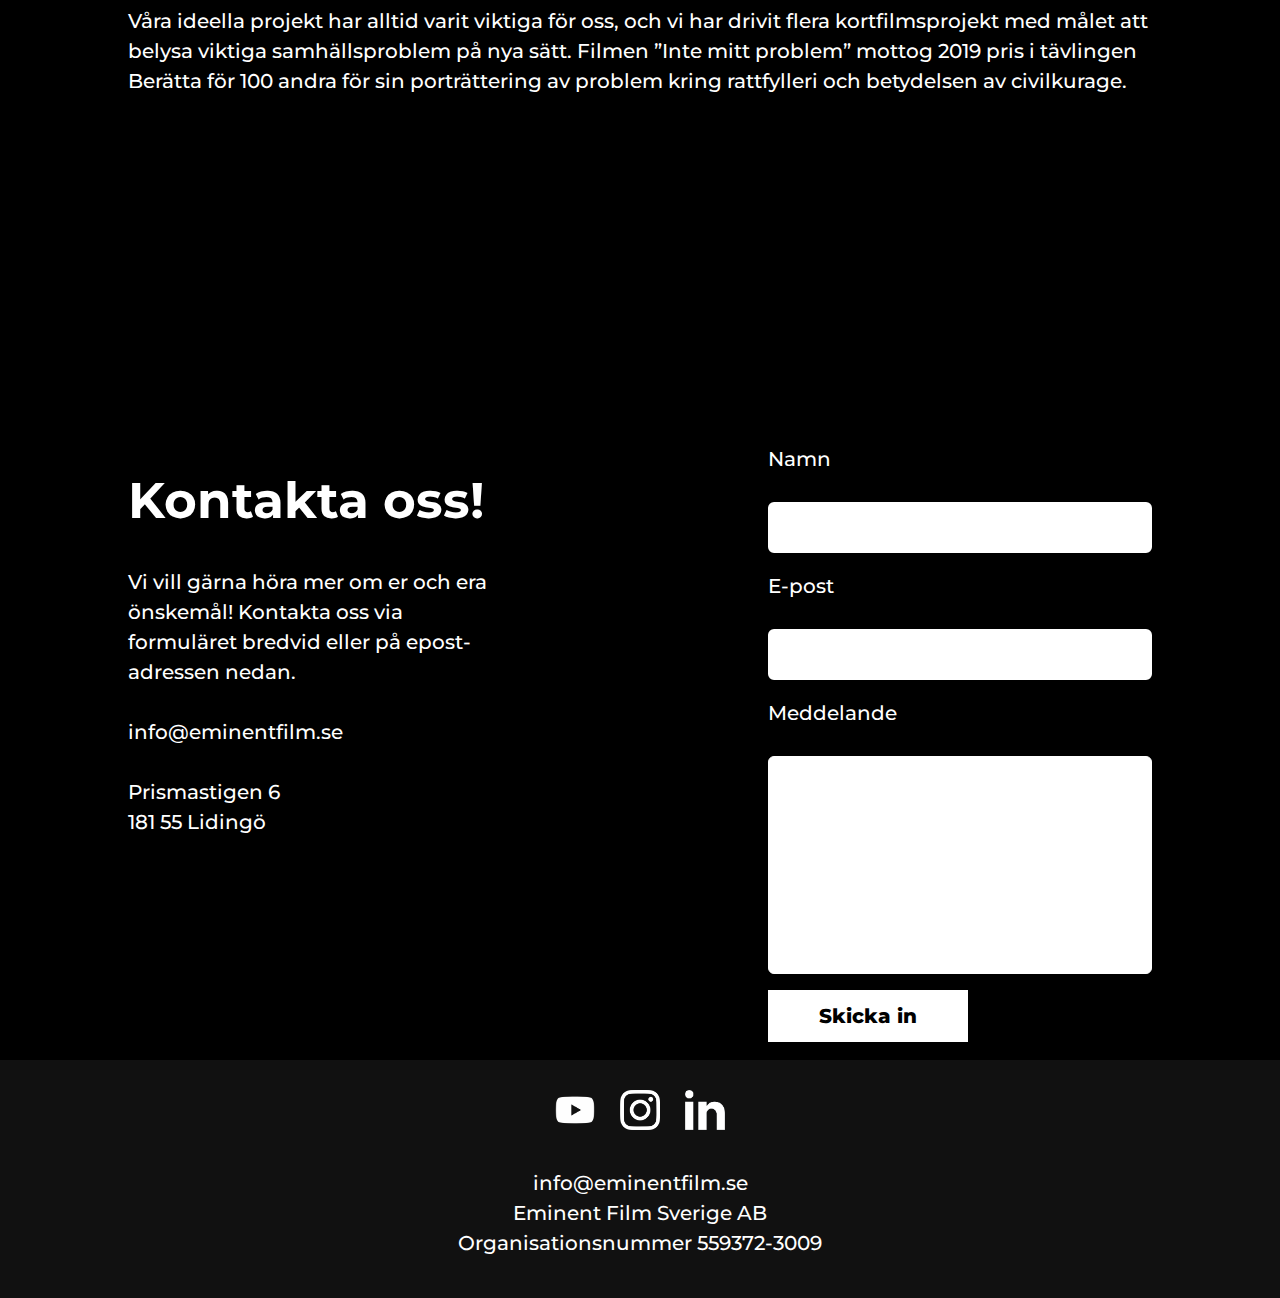
==== commit 1dfa4cc8: "social logos" ====
--- a/commercial.html
+++ b/commercial.html
@@ -132,9 +132,12 @@
     </section>
 
     <footer>
+      <div class="social-logos">
+        <a href="https://www.youtube.com/channel/UCuZ2oBJXS5Hvst3uMeCM-Zw" target="_blank"><img src="youtube-logo.png"></a>
+        <a href="https://www.instagram.com/eminentfilmsverige/" target="_blank"><img src="instagram-logo.png"></a>
+        <a href="https://www.linkedin.com/company/eminent-film/" target="_blank"><img src="linkedin-logo.png"></a>
+      </div>
       <p>info@eminentfilm.se<br>
-      Prismastigen 6<br>
-      181 55 Lidingö<br><br>
       Eminent Film Sverige AB<br>
       Organisationsnummer 559372-3009</p>
     </footer>
--- a/stylecommercial.css
+++ b/stylecommercial.css
@@ -351,12 +351,19 @@
 }
 
 footer {
-  padding: 2em 2em;
+  margin-top: 10px;
+  padding: 1em 2em;
   color: white;
   text-align: center;
   font-family: 'Montserrat', sans-serif;
   font-weight: 500;
   line-height: 1.5em;
+  background-color: rgba(169, 169, 169, 0.1);
+}
+
+footer img {
+  height: 2em;
+  margin: 10px 10px;
 }
 
 
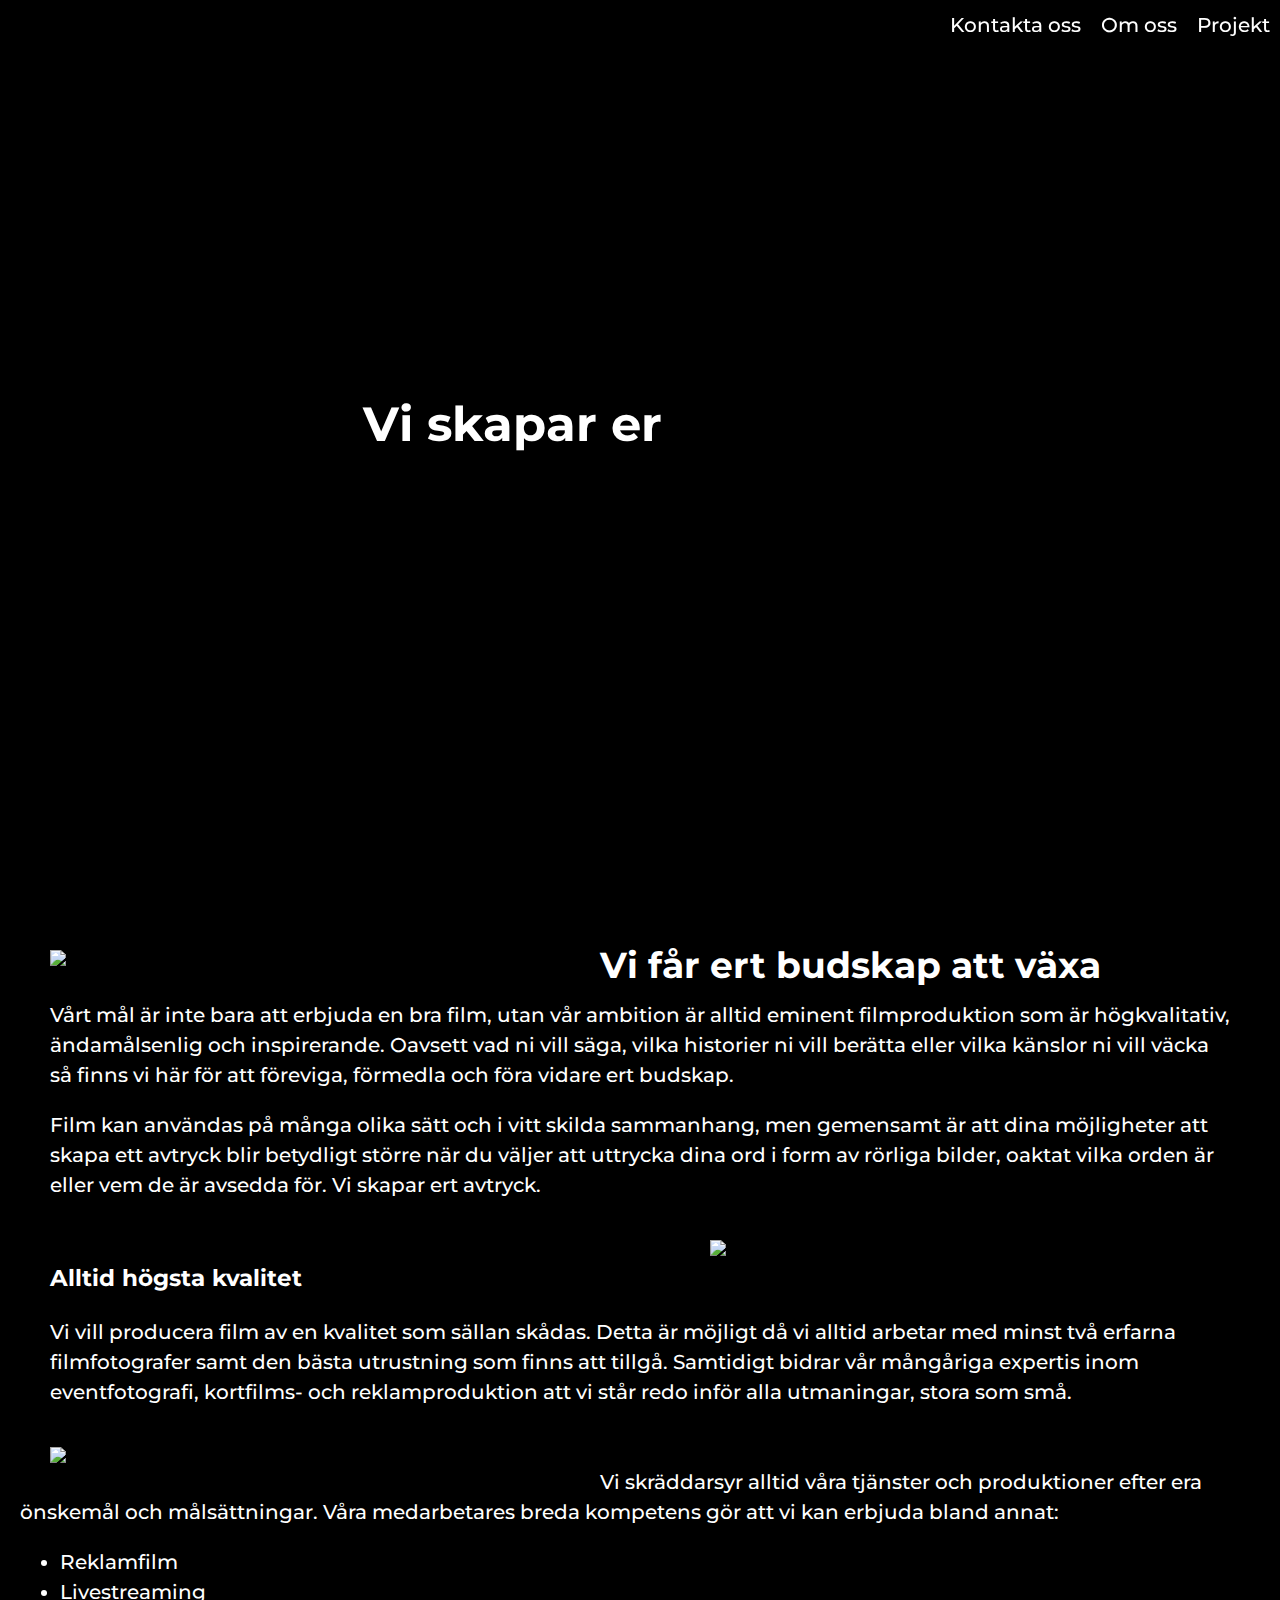
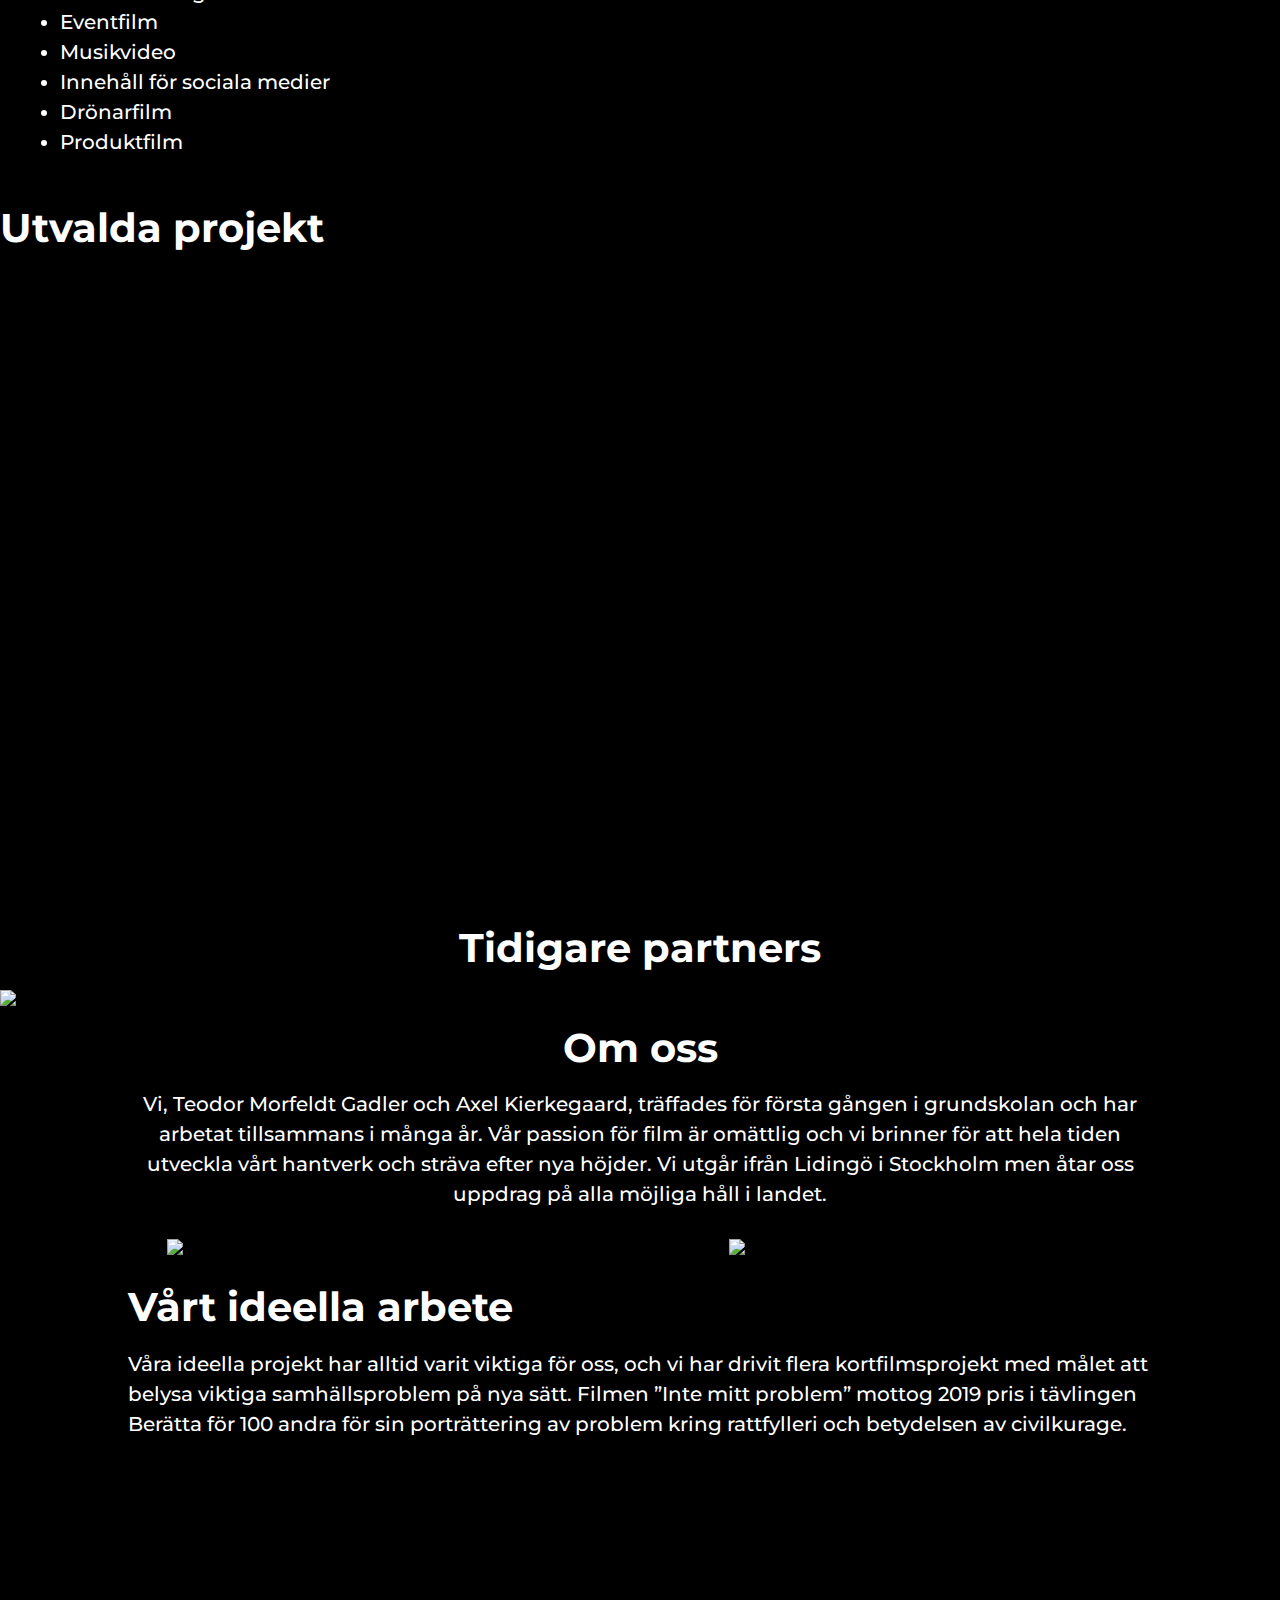
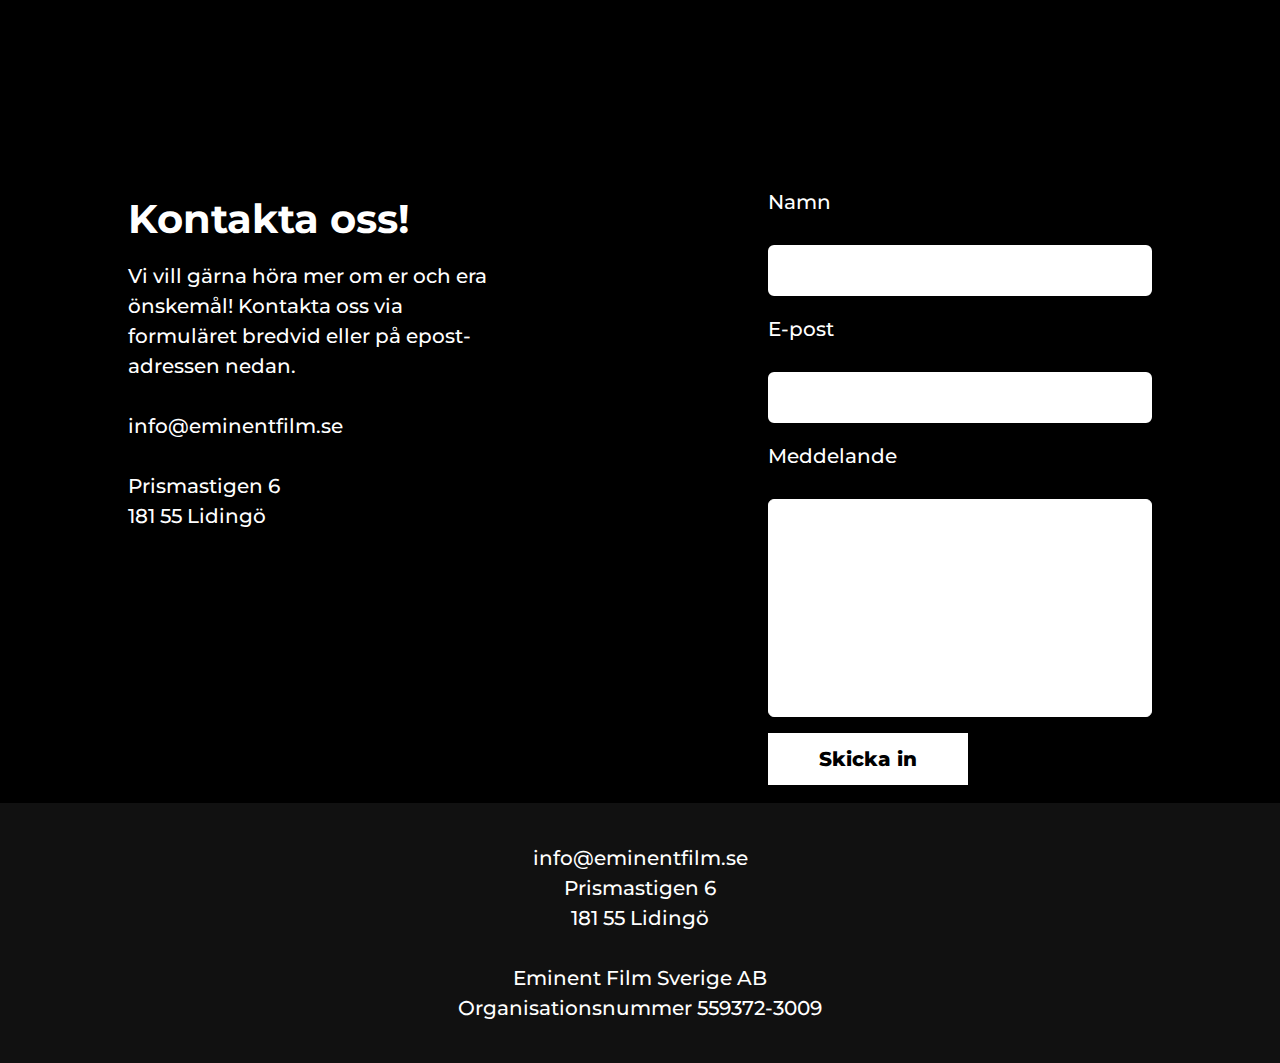
==== commit 3cfbff20: "logo change folders" ====
--- a/commercial.html
+++ b/commercial.html
@@ -4,28 +4,34 @@
     <meta charset="utf-8">
     <meta name="viewport" content="width=device-width, initial-scale=1, minimum-scale=1, shrink-to-fit=no"/>
     <meta name="author" content="Axel Kierkegaard & Teodor Morfeldt Gadler">
+    <!-- För att undvika formatering av nummer: -->
     <meta name="format-detection" content="telephone=no">
     <meta name="description" content="Högkvalitativ och inspirerande filmproduktion. Reklamfilm, eventfilm, livesändningar, film för sociala medier, företagsfilmer och mycket mer.">
-    <link rel="shortcut icon" href="https://eminent-cdn.s3.eu-north-1.amazonaws.com/images/favicon.ico" />
+    <link rel="shortcut icon" href="https://eminent-cdn.s3.eu-north-1.amazonaws.com/logos/favicon.ico" />
     <link rel="stylesheet" href="stylecommercial.css">
     <link rel="preconnect" href="https://fonts.googleapis.com">
     <link rel="preconnect" href="https://fonts.gstatic.com" crossorigin>
     <link href="https://fonts.googleapis.com/css2?family=Montserrat:ital,wght@0,400;0,500;0,600;0,700;0,800;1,700&display=swap" rel="stylesheet">
     <title>Eminent: Företag</title>
   </head>
-
   <body>
     <header> 
       <video id="background-video" playsinline autoplay loop muted>
         <source src="https://eminent-cdn.s3.eu-north-1.amazonaws.com/Eminent_Commercial_720.mp4" type="video/mp4">
       </video>
-      <nav class="header-bar" id="headerBar"> 
-        <a href="index.html"><img src="https://eminent-cdn.s3.eu-north-1.amazonaws.com/images/logoinv.png" alt="Eminent Film Logotyp"></a>
-        <span id="menu-button" class="menu-button">&#9776;</span>
+      
+      <div class="header-bar" id="headerBar"> 
+        <a href="index.html"><img src="https://eminent-cdn.s3.eu-north-1.amazonaws.com/logos/logoinv.png" alt=""></a>
+        
+        <span class="menu-button" onclick="openNav()">
+          &#9776;
+        </span>
+
         <a href=#projects><span class="nav-bar-item">Projekt</span></a>
         <a href=#staff><span class="nav-bar-item">Om oss</span></a>
         <a href=#contact><span class="nav-bar-item">Kontakta oss</span></a>
-      </nav>
+      </div>
+
       <div class="word-wrap">
         <h2 class="sentence">
           <div class="constant_words">Vi skapar er </div>
@@ -37,32 +43,35 @@
           </div>
         </h2>
       </div>
-      <div class="nav-overlay" id="navOverlay">
-        <a href="javascript:void(0)" id="close-button" class="close-button">&times</a>
-        <nav class="nav-overlay-content" id="navOverlayContent">
-          <a href=#projects><h2>Projekt</h2></a>
-          <a href=#staff><h2>Om oss</h2></a>
-          <a href=#contact><h2>Kontakta oss</h2></a>
-        </nav>
+
+    </header>
+      
+    <div class="nav-overlay" id="navOverlay" onclick=closeNav()>
+      <a href="javascript:void(0)" class="close-button" onclick="closeNav()">
+        &times
+      </a>
+      <div class="nav-overlay-content" id="navOverlayContent">
+        <a href=#projects><h2>Projekt</h2></a>
+        <a href=#staff><h2>Om oss</h2></a>
+        <a href=#contact><h2>Kontakta oss</h2></a>
       </div>
-    </header>
-    
+    </div>
 
     <section class="message">
-      <img src="https://eminent-cdn.s3.eu-north-1.amazonaws.com/images/message_img.png" alt="Inspelning av musikvideo, rapparen YiGZAW">
+      <img src="https://eminent-cdn.s3.eu-north-1.amazonaws.com/images/message_img.png">
       <h3 class="text">Vi får ert budskap att växa</h3>
       <p class="text">Vårt mål är inte bara att erbjuda en bra film, utan vår ambition är alltid eminent filmproduktion som är högkvalitativ, ändamålsenlig och inspirerande. Oavsett vad ni vill säga, vilka historier ni vill berätta eller vilka känslor ni vill väcka så finns vi här för att föreviga, förmedla och föra vidare ert budskap.</p>
       <p class="text">Film kan användas på många olika sätt och i vitt skilda sammanhang, men gemensamt är att dina möjligheter att skapa ett avtryck blir betydligt större när du väljer att uttrycka dina ord i form av rörliga bilder, oaktat vilka orden är eller vem de är avsedda för. Vi skapar ert avtryck.</p>
     </section>
 
     <section class="quality">
-      <h1 class="text">Filmproduktion av högsta kvalitet</h1>
-      <img src="https://eminent-cdn.s3.eu-north-1.amazonaws.com/images/quality_img.jpg" alt="Filminspelning på Skärsätragården, Lidingö">
+      <img src="https://eminent-cdn.s3.eu-north-1.amazonaws.com/images/quality_img.jpg">
+      <h3 class="text">Alltid högsta kvalitet</h3>
       <p class="text">Vi vill producera film av en kvalitet som sällan skådas. Detta är möjligt då vi alltid arbetar med minst två erfarna filmfotografer samt den bästa utrustning som finns att tillgå. Samtidigt bidrar vår mångåriga expertis inom eventfotografi, kortfilms- och reklamproduktion att vi står redo inför alla utmaningar, stora som små.</p>
     </section>
 
     <section class="possibility">
-      <img src="https://eminent-cdn.s3.eu-north-1.amazonaws.com/images/possibility_img.jpg" alt="Film på Lidingö">
+      <img src="https://eminent-cdn.s3.eu-north-1.amazonaws.com/images/possibility_img.jpg">
       <p class="text">Vi skräddarsyr alltid våra tjänster och produktioner efter era önskemål och målsättningar. Våra medarbetares breda kompetens gör att vi kan erbjuda bland annat:</p>
       <ul class="text">
         <li>Reklamfilm</li>
@@ -77,7 +86,7 @@
 
     <a class="anchor" id="projects"></a>
     <section class="projects">
-      <h2>Utvalda projekt</h2>
+      <h1>Utvalda projekt</h1>
       <div class="videos">
         <div class="video-wrap"><iframe id="video1" src="https://www.youtube.com/embed/4ig2CqLxIvA" title="YouTube video player" frameborder="0" allow="accelerometer; autoplay; clipboard-write; encrypted-media; gyroscope; picture-in-picture" allowfullscreen></iframe></div>
         <div class="video-wrap"><iframe id ="video2" src="https://www.youtube.com/embed/PbOop00eR2U" title="YouTube video player" frameborder="0" allow="accelerometer; autoplay; clipboard-write; encrypted-media; gyroscope; picture-in-picture" allowfullscreen></iframe></div>
@@ -87,24 +96,24 @@
     </section>
 
     <section class="partners">
-      <h2>Tidigare partners</h2>
-      <img class="computer" src="https://eminent-cdn.s3.eu-north-1.amazonaws.com/images/partners_img.png" alt="Tidigare inspelningspartners">
-      <img class="mobile" src="https://eminent-cdn.s3.eu-north-1.amazonaws.com/images/partners_mobile.png" alt="Tidigare inspelningspartners">
+      <h1>Tidigare partners</h1>
+      <img class="computer" src="https://eminent-cdn.s3.eu-north-1.amazonaws.com/images/partners_img.png">
+      <img class="mobile" src="https://eminent-cdn.s3.eu-north-1.amazonaws.com/images/partners_mobile.png">
     </section>
 
     <a class="anchor" id="staff"></a>
     <section class="staff">
       <div class ="text">
-        <h2>Om oss</h2>
-        <p>Vi, Axel Kierkegaard och Teodor Morfeldt Gadler, träffades för första gången i grundskolan och har arbetat tillsammans i många år. Vår passion för film är omättlig och vi brinner för att hela tiden utveckla vårt hantverk och sträva efter nya höjder. Vi utgår ifrån Lidingö i Stockholm men åtar oss uppdrag på alla möjliga håll i landet.</p>
+        <h1>Om oss</h1>
+        <p>Vi, Teodor Morfeldt Gadler och Axel Kierkegaard, träffades för första gången i grundskolan och har arbetat tillsammans i många år. Vår passion för film är omättlig och vi brinner för att hela tiden utveckla vårt hantverk och sträva efter nya höjder. Vi utgår ifrån Lidingö i Stockholm men åtar oss uppdrag på alla möjliga håll i landet.</p>
       </div>
-      <img src="https://eminent-cdn.s3.eu-north-1.amazonaws.com/images/teodor.png" alt="Teodor Morfeldt Gadler">
-      <img src="https://eminent-cdn.s3.eu-north-1.amazonaws.com/images/axel.png" alt="Axel Kierkegaard">
+      <img src="https://eminent-cdn.s3.eu-north-1.amazonaws.com/images/teodor.png">
+      <img src="https://eminent-cdn.s3.eu-north-1.amazonaws.com/images/axel.png">
     </section>
 
     <section class="free-projects">
       <div class="text">
-        <h2>Vårt ideella arbete</h2>
+        <h1>Vårt ideella arbete</h1>
         <p>Våra ideella projekt har alltid varit viktiga för oss, och vi har drivit flera kortfilmsprojekt med målet att belysa viktiga samhällsproblem på nya sätt. Filmen ”Inte mitt problem” mottog 2019 pris i tävlingen Berätta för 100 andra för sin porträttering av problem kring rattfylleri och betydelsen av civilkurage. </p>
       </div>
       <div class="video-wrap"><iframe src="https://www.youtube.com/embed/tJEkUCeww2w" title="YouTube video player" frameborder="0" allow="accelerometer; autoplay; clipboard-write; encrypted-media; gyroscope; picture-in-picture" allowfullscreen></iframe></div>
@@ -114,7 +123,7 @@
     <a class="anchor" id="contact"></a>
     <section class="contact">
       <div class="text">
-        <h2>Kontakta oss!</h2>
+        <h1>Kontakta oss!</h1>
         <p>Vi vill gärna höra mer om er och era önskemål! Kontakta oss via formuläret bredvid eller på epost-adressen nedan. <br><br>info@eminentfilm.se<br><br>Prismastigen 6<br>181 55 Lidingö</p>
       </div>
       <div class="form">
@@ -132,12 +141,9 @@
     </section>
 
     <footer>
-      <div class="social-logos">
-        <a href="https://www.youtube.com/channel/UCuZ2oBJXS5Hvst3uMeCM-Zw" target="_blank"><img src="youtube-logo.png"></a>
-        <a href="https://www.instagram.com/eminentfilmsverige/" target="_blank"><img src="instagram-logo.png"></a>
-        <a href="https://www.linkedin.com/company/eminent-film/" target="_blank"><img src="linkedin-logo.png"></a>
-      </div>
       <p>info@eminentfilm.se<br>
+      Prismastigen 6<br>
+      181 55 Lidingö<br><br>
       Eminent Film Sverige AB<br>
       Organisationsnummer 559372-3009</p>
     </footer>
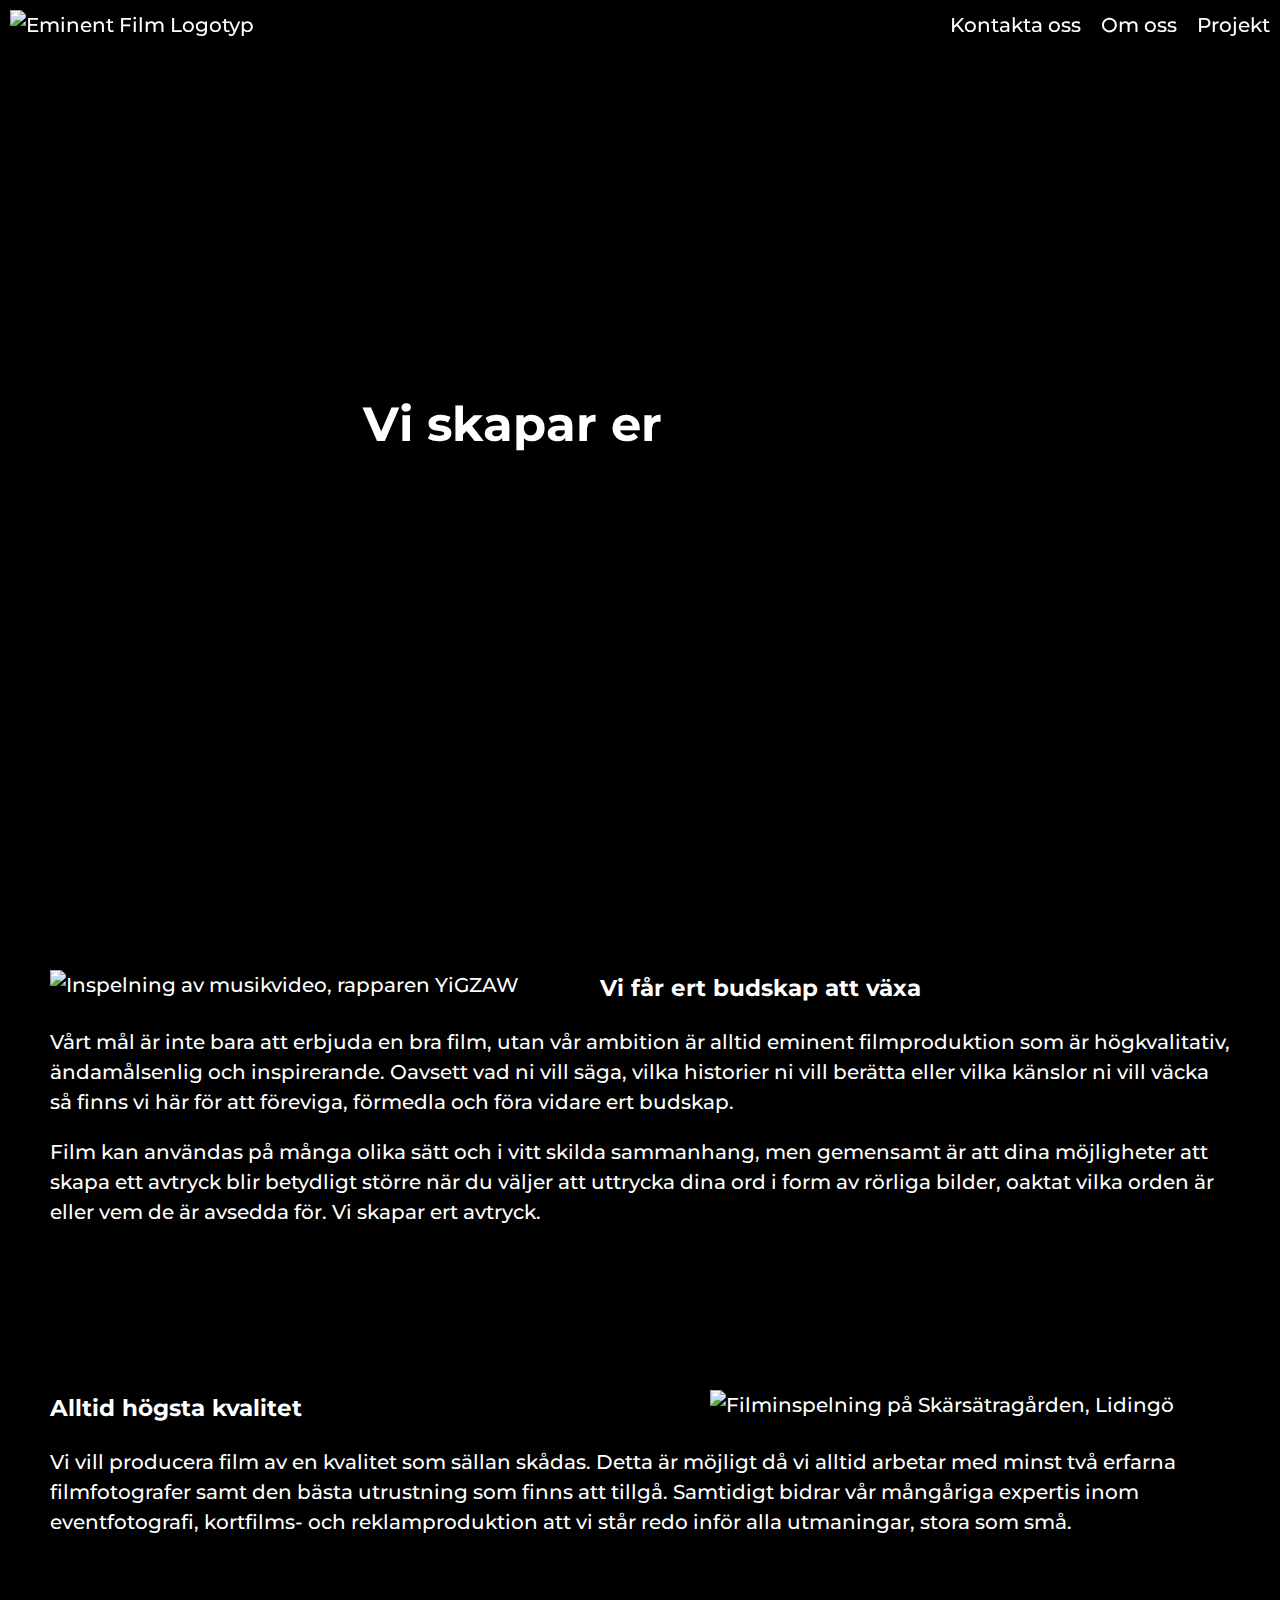
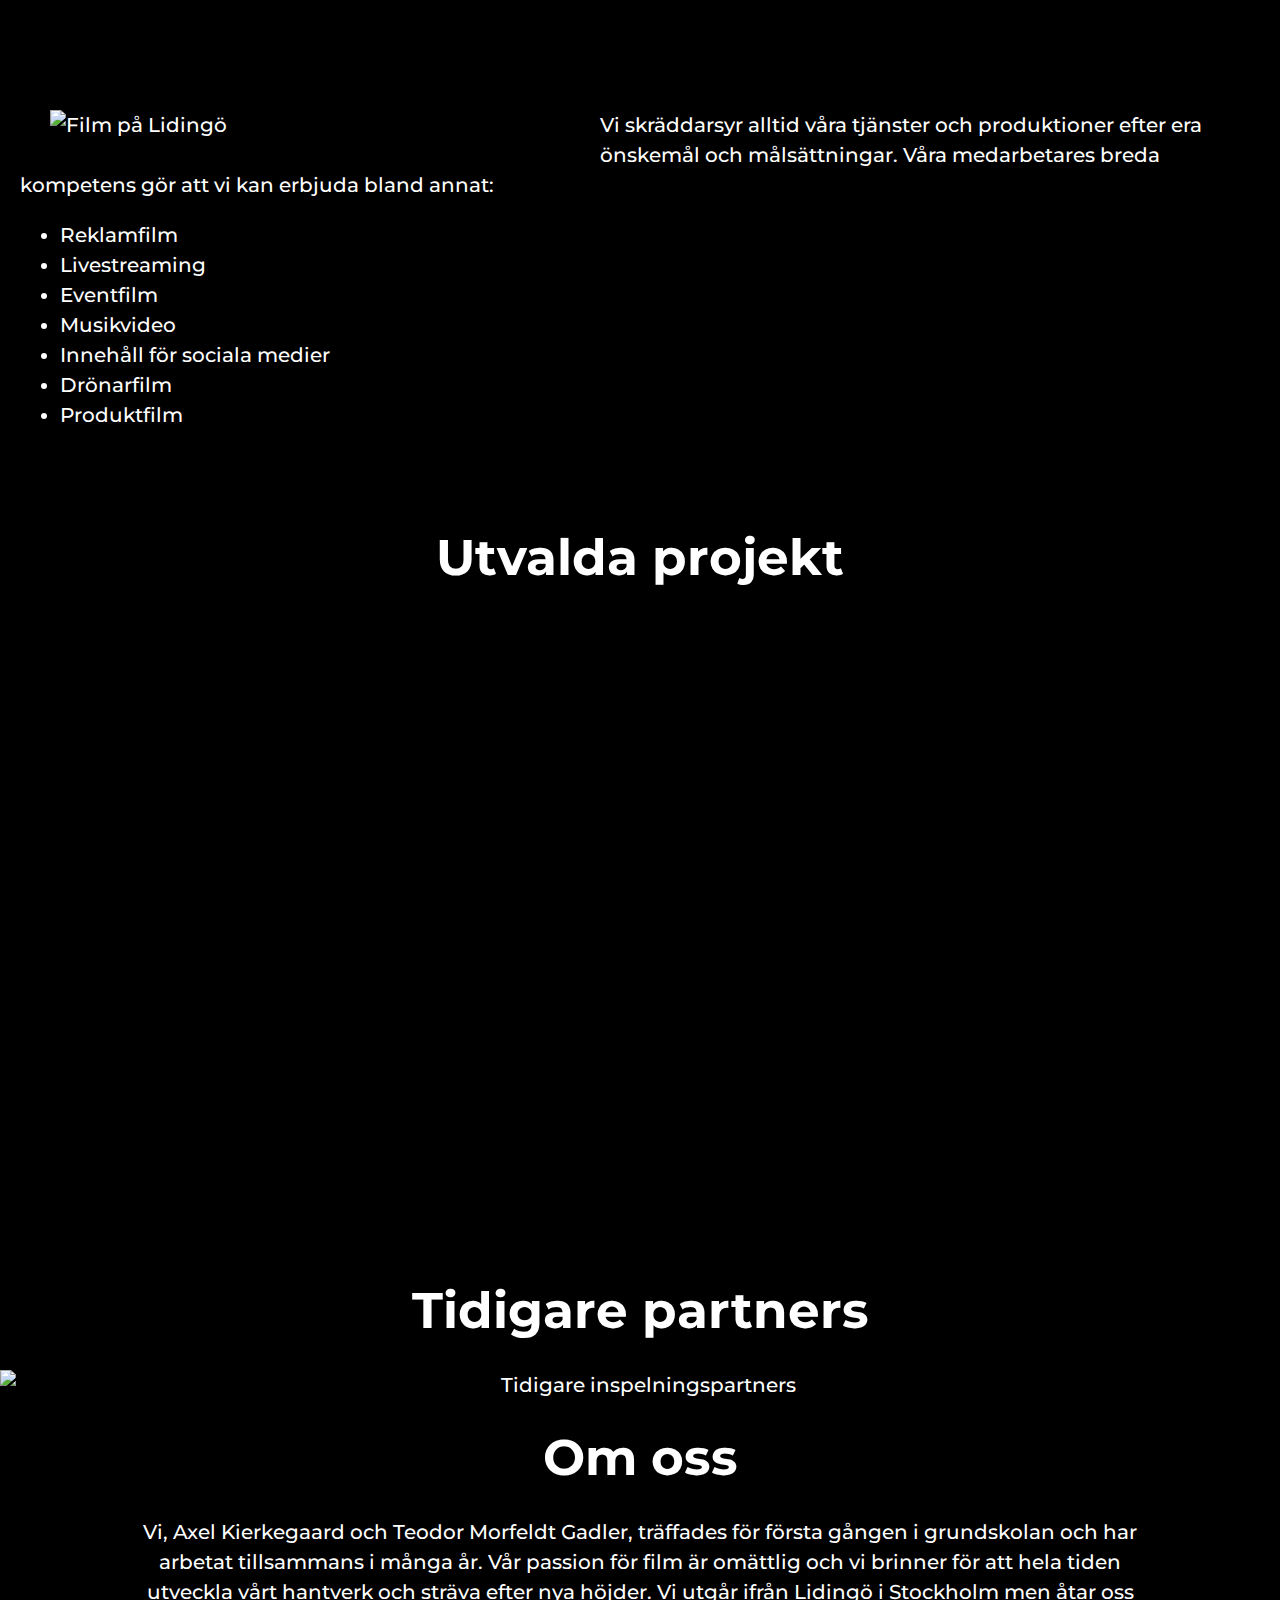
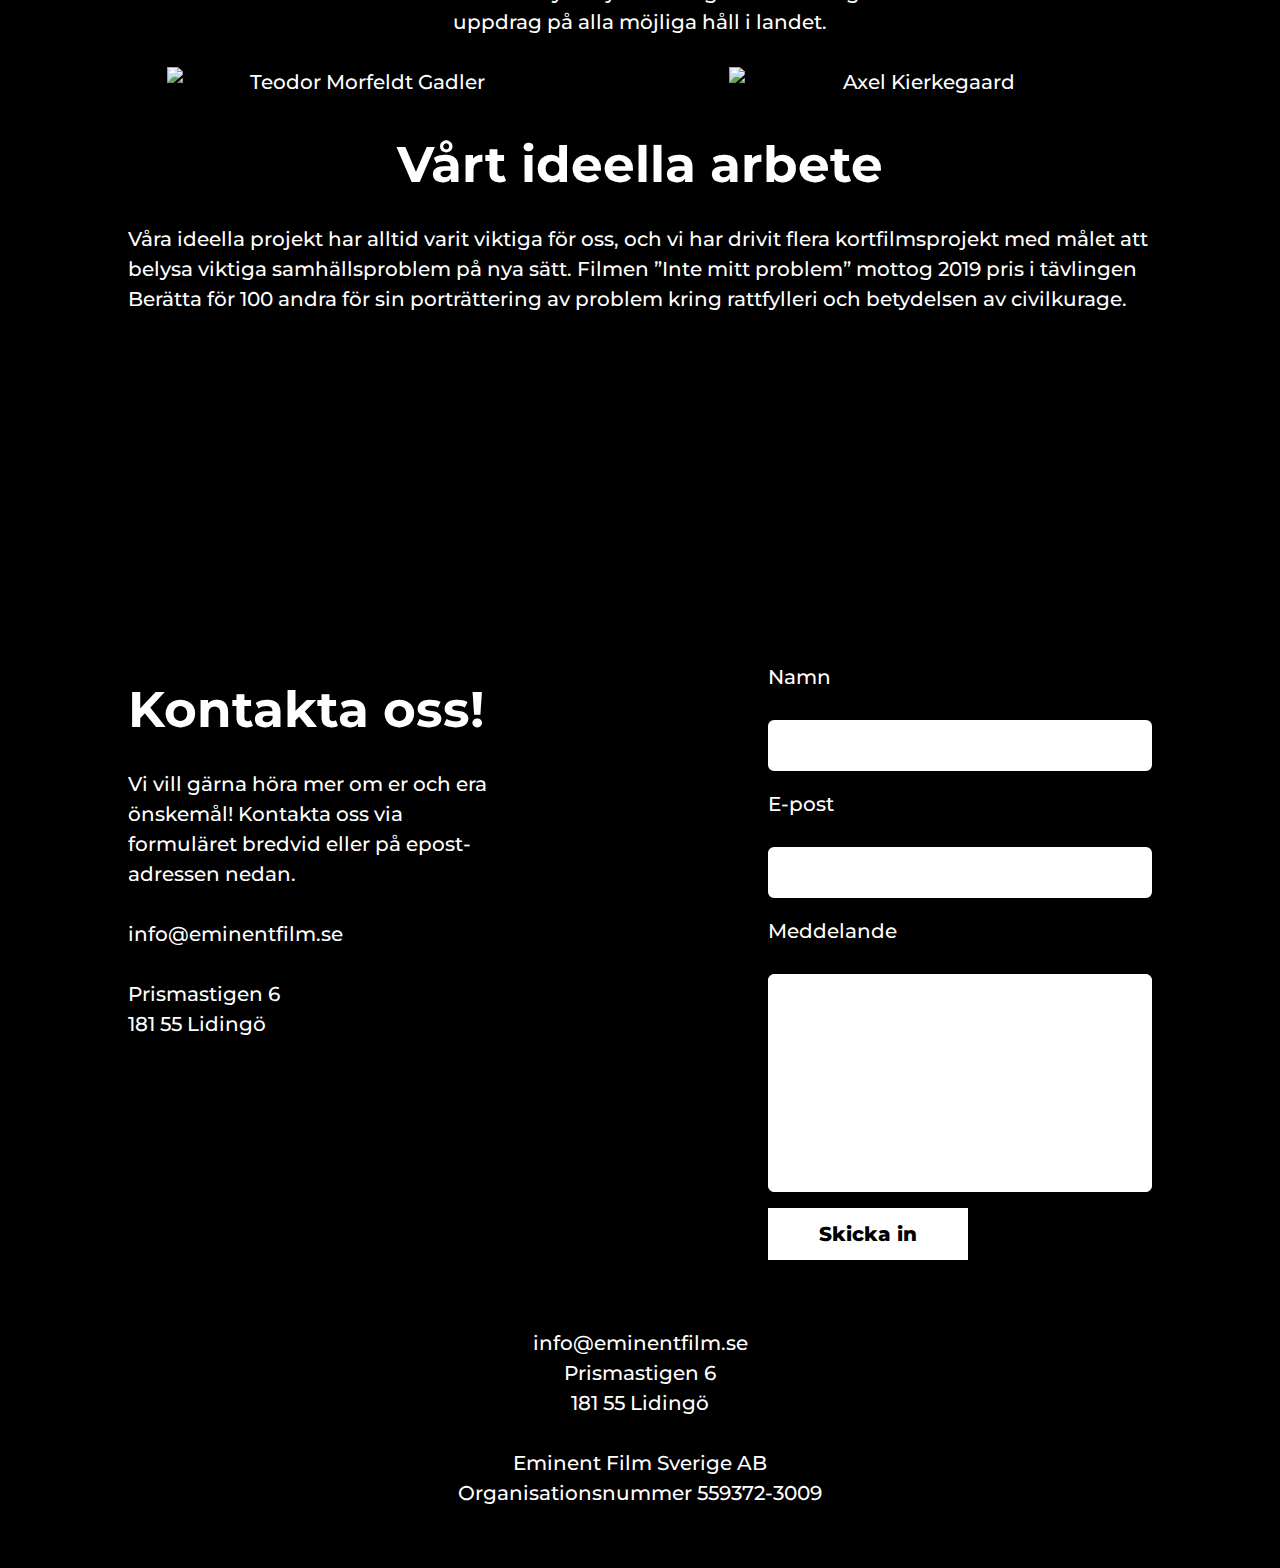
==== commit e7103f12: "fix merge conflict" ====
--- a/commercial.html
+++ b/commercial.html
@@ -4,7 +4,6 @@
     <meta charset="utf-8">
     <meta name="viewport" content="width=device-width, initial-scale=1, minimum-scale=1, shrink-to-fit=no"/>
     <meta name="author" content="Axel Kierkegaard & Teodor Morfeldt Gadler">
-    <!-- För att undvika formatering av nummer: -->
     <meta name="format-detection" content="telephone=no">
     <meta name="description" content="Högkvalitativ och inspirerande filmproduktion. Reklamfilm, eventfilm, livesändningar, film för sociala medier, företagsfilmer och mycket mer.">
     <link rel="shortcut icon" href="https://eminent-cdn.s3.eu-north-1.amazonaws.com/logos/favicon.ico" />
@@ -14,24 +13,19 @@
     <link href="https://fonts.googleapis.com/css2?family=Montserrat:ital,wght@0,400;0,500;0,600;0,700;0,800;1,700&display=swap" rel="stylesheet">
     <title>Eminent: Företag</title>
   </head>
+
   <body>
     <header> 
       <video id="background-video" playsinline autoplay loop muted>
         <source src="https://eminent-cdn.s3.eu-north-1.amazonaws.com/Eminent_Commercial_720.mp4" type="video/mp4">
       </video>
-      
-      <div class="header-bar" id="headerBar"> 
-        <a href="index.html"><img src="https://eminent-cdn.s3.eu-north-1.amazonaws.com/logos/logoinv.png" alt=""></a>
-        
-        <span class="menu-button" onclick="openNav()">
-          &#9776;
-        </span>
-
+      <nav class="header-bar" id="headerBar"> 
+        <a href="index.html"><img src="https://eminent-cdn.s3.eu-north-1.amazonaws.com/logos/logoinv.png" alt="Eminent Film Logotyp"></a>
+        <span id="menu-button" class="menu-button">&#9776;</span>
         <a href=#projects><span class="nav-bar-item">Projekt</span></a>
         <a href=#staff><span class="nav-bar-item">Om oss</span></a>
         <a href=#contact><span class="nav-bar-item">Kontakta oss</span></a>
-      </div>
-
+      </nav>
       <div class="word-wrap">
         <h2 class="sentence">
           <div class="constant_words">Vi skapar er </div>
@@ -43,35 +37,32 @@
           </div>
         </h2>
       </div>
-
+      <div class="nav-overlay" id="navOverlay">
+        <a href="javascript:void(0)" id="close-button" class="close-button">&times</a>
+        <nav class="nav-overlay-content" id="navOverlayContent">
+          <a href=#projects><h2>Projekt</h2></a>
+          <a href=#staff><h2>Om oss</h2></a>
+          <a href=#contact><h2>Kontakta oss</h2></a>
+        </nav>
+      </div>
     </header>
-      
-    <div class="nav-overlay" id="navOverlay" onclick=closeNav()>
-      <a href="javascript:void(0)" class="close-button" onclick="closeNav()">
-        &times
-      </a>
-      <div class="nav-overlay-content" id="navOverlayContent">
-        <a href=#projects><h2>Projekt</h2></a>
-        <a href=#staff><h2>Om oss</h2></a>
-        <a href=#contact><h2>Kontakta oss</h2></a>
-      </div>
-    </div>
+    
 
     <section class="message">
-      <img src="https://eminent-cdn.s3.eu-north-1.amazonaws.com/images/message_img.png">
+      <img src="https://eminent-cdn.s3.eu-north-1.amazonaws.com/images/message_img.png" alt="Inspelning av musikvideo, rapparen YiGZAW">
       <h3 class="text">Vi får ert budskap att växa</h3>
       <p class="text">Vårt mål är inte bara att erbjuda en bra film, utan vår ambition är alltid eminent filmproduktion som är högkvalitativ, ändamålsenlig och inspirerande. Oavsett vad ni vill säga, vilka historier ni vill berätta eller vilka känslor ni vill väcka så finns vi här för att föreviga, förmedla och föra vidare ert budskap.</p>
       <p class="text">Film kan användas på många olika sätt och i vitt skilda sammanhang, men gemensamt är att dina möjligheter att skapa ett avtryck blir betydligt större när du väljer att uttrycka dina ord i form av rörliga bilder, oaktat vilka orden är eller vem de är avsedda för. Vi skapar ert avtryck.</p>
     </section>
 
     <section class="quality">
-      <img src="https://eminent-cdn.s3.eu-north-1.amazonaws.com/images/quality_img.jpg">
+      <img src="https://eminent-cdn.s3.eu-north-1.amazonaws.com/images/quality_img.jpg" alt="Filminspelning på Skärsätragården, Lidingö">
       <h3 class="text">Alltid högsta kvalitet</h3>
       <p class="text">Vi vill producera film av en kvalitet som sällan skådas. Detta är möjligt då vi alltid arbetar med minst två erfarna filmfotografer samt den bästa utrustning som finns att tillgå. Samtidigt bidrar vår mångåriga expertis inom eventfotografi, kortfilms- och reklamproduktion att vi står redo inför alla utmaningar, stora som små.</p>
     </section>
 
     <section class="possibility">
-      <img src="https://eminent-cdn.s3.eu-north-1.amazonaws.com/images/possibility_img.jpg">
+      <img src="https://eminent-cdn.s3.eu-north-1.amazonaws.com/images/possibility_img.jpg" alt="Film på Lidingö">
       <p class="text">Vi skräddarsyr alltid våra tjänster och produktioner efter era önskemål och målsättningar. Våra medarbetares breda kompetens gör att vi kan erbjuda bland annat:</p>
       <ul class="text">
         <li>Reklamfilm</li>
@@ -97,18 +88,18 @@
 
     <section class="partners">
       <h1>Tidigare partners</h1>
-      <img class="computer" src="https://eminent-cdn.s3.eu-north-1.amazonaws.com/images/partners_img.png">
-      <img class="mobile" src="https://eminent-cdn.s3.eu-north-1.amazonaws.com/images/partners_mobile.png">
+      <img class="computer" src="https://eminent-cdn.s3.eu-north-1.amazonaws.com/images/partners_img.png" alt="Tidigare inspelningspartners">
+      <img class="mobile" src="https://eminent-cdn.s3.eu-north-1.amazonaws.com/images/partners_mobile.png" alt="Tidigare inspelningspartners">
     </section>
 
     <a class="anchor" id="staff"></a>
     <section class="staff">
       <div class ="text">
         <h1>Om oss</h1>
-        <p>Vi, Teodor Morfeldt Gadler och Axel Kierkegaard, träffades för första gången i grundskolan och har arbetat tillsammans i många år. Vår passion för film är omättlig och vi brinner för att hela tiden utveckla vårt hantverk och sträva efter nya höjder. Vi utgår ifrån Lidingö i Stockholm men åtar oss uppdrag på alla möjliga håll i landet.</p>
+        <p>Vi, Axel Kierkegaard och Teodor Morfeldt Gadler, träffades för första gången i grundskolan och har arbetat tillsammans i många år. Vår passion för film är omättlig och vi brinner för att hela tiden utveckla vårt hantverk och sträva efter nya höjder. Vi utgår ifrån Lidingö i Stockholm men åtar oss uppdrag på alla möjliga håll i landet.</p>
       </div>
-      <img src="https://eminent-cdn.s3.eu-north-1.amazonaws.com/images/teodor.png">
-      <img src="https://eminent-cdn.s3.eu-north-1.amazonaws.com/images/axel.png">
+      <img src="https://eminent-cdn.s3.eu-north-1.amazonaws.com/images/teodor.png" alt="Teodor Morfeldt Gadler">
+      <img src="https://eminent-cdn.s3.eu-north-1.amazonaws.com/images/axel.png" alt="Axel Kierkegaard">
     </section>
 
     <section class="free-projects">
--- a/stylecommercial.css
+++ b/stylecommercial.css
@@ -17,7 +17,7 @@
   overscroll-behavior: none;
 }
 
-h2 {
+h1 {
   text-align: center;
   font-size: 2.5em;
   line-height: 1em;
@@ -146,38 +146,23 @@
 /* Budskap, kvalitet och produkter */
 .message, .quality, .possibility {
   padding: 10px 20px 10px 20px;
-  overflow-y: auto;
-  overflow-x: hidden;
+  min-height: 20em;
+}
+
+.quality {
+  min-height: 15em;
 }
 
 .message img, .possibility img {
-  margin: 0px 20px 10px 0px;
+  margin: 20px 20px 10px 0px;
   width: 100%;
   float: left;
 }
 
 .quality img {
-  margin: 0px 10px 10px 0px;
+  margin: 20px 0px 10px 0px;
   width: 100%;
   float: right;
-}
-
-.message h3 {
-  font-size: 1.8em;
-  margin: 0;
-}
-
-.quality h1 {
-  font-size: 1.8em;
-  float: left;
-}
-
-.quality p {
-  clear: left;
-}
-
-.possibility p {
-  clear: right;
 }
 
 /* Utvalda projekt */
@@ -286,7 +271,7 @@
   margin-bottom: 0;
 }
 
-.contact .text h2 {
+.contact .text h1 {
   text-align: left;
 }
 
@@ -351,19 +336,12 @@
 }
 
 footer {
-  margin-top: 10px;
-  padding: 1em 2em;
+  padding: 2em 2em;
   color: white;
   text-align: center;
   font-family: 'Montserrat', sans-serif;
   font-weight: 500;
   line-height: 1.5em;
-  background-color: rgba(169, 169, 169, 0.1);
-}
-
-footer img {
-  height: 2em;
-  margin: 10px 10px;
 }
 
 
@@ -474,12 +452,11 @@
   line-height: 1em;
   font-size: 2.2rem;
   color: white;
-  z-index: 20;
-  text-align: left;
+  z-index: 1;
 }
 
 .constant_words {
-  z-index: 20;
+  z-index: 1;
 }
 
 
@@ -514,22 +491,6 @@
 	-webkit-animation-delay: 7.5s;
 }
 
-
-@media only screen and (min-width: 464px) {
-  .slidingVertical {
-    display: block;
-  }
-}
-
-@media only screen and (min-width: 627px) {
-  .sentence {
-    font-size: 3rem;
-  }
-
-  .slidingVertical {
-    display: block;
-  }
-}
 
 .word-wrap {
   -webkit-transform:translate3d(0,0,0);
@@ -543,6 +504,23 @@
   perspective: 1000;
 }
 
+@media only screen and (min-width: 464px) {
+  .slidingVertical {
+    display: block;
+  }
+}
+
+@media only screen and (min-width: 627px) {
+  .sentence {
+    font-size: 3rem;
+  }
+
+  .slidingVertical {
+    display: block;
+  }
+}
+
+
 /*topToBottom Animation*/
 @keyframes topToBottom{
 	0% { opacity: 0; }
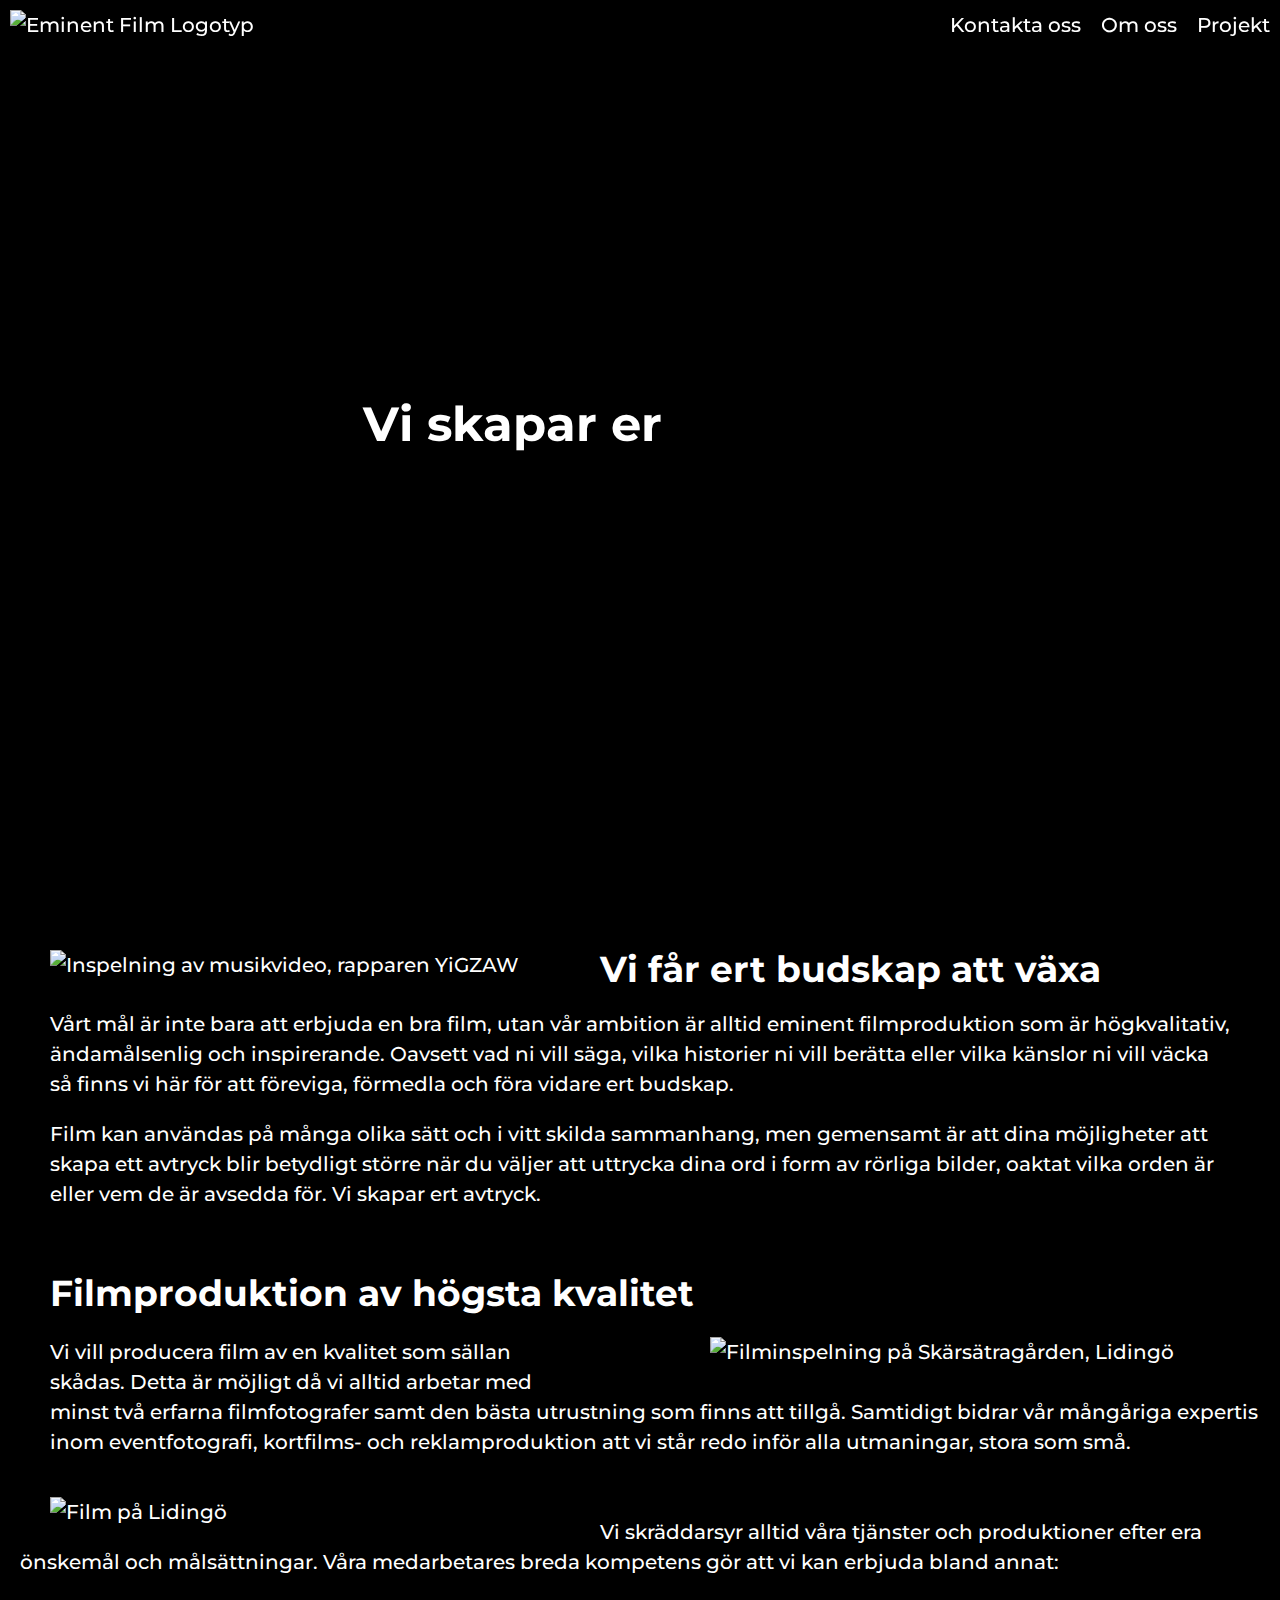
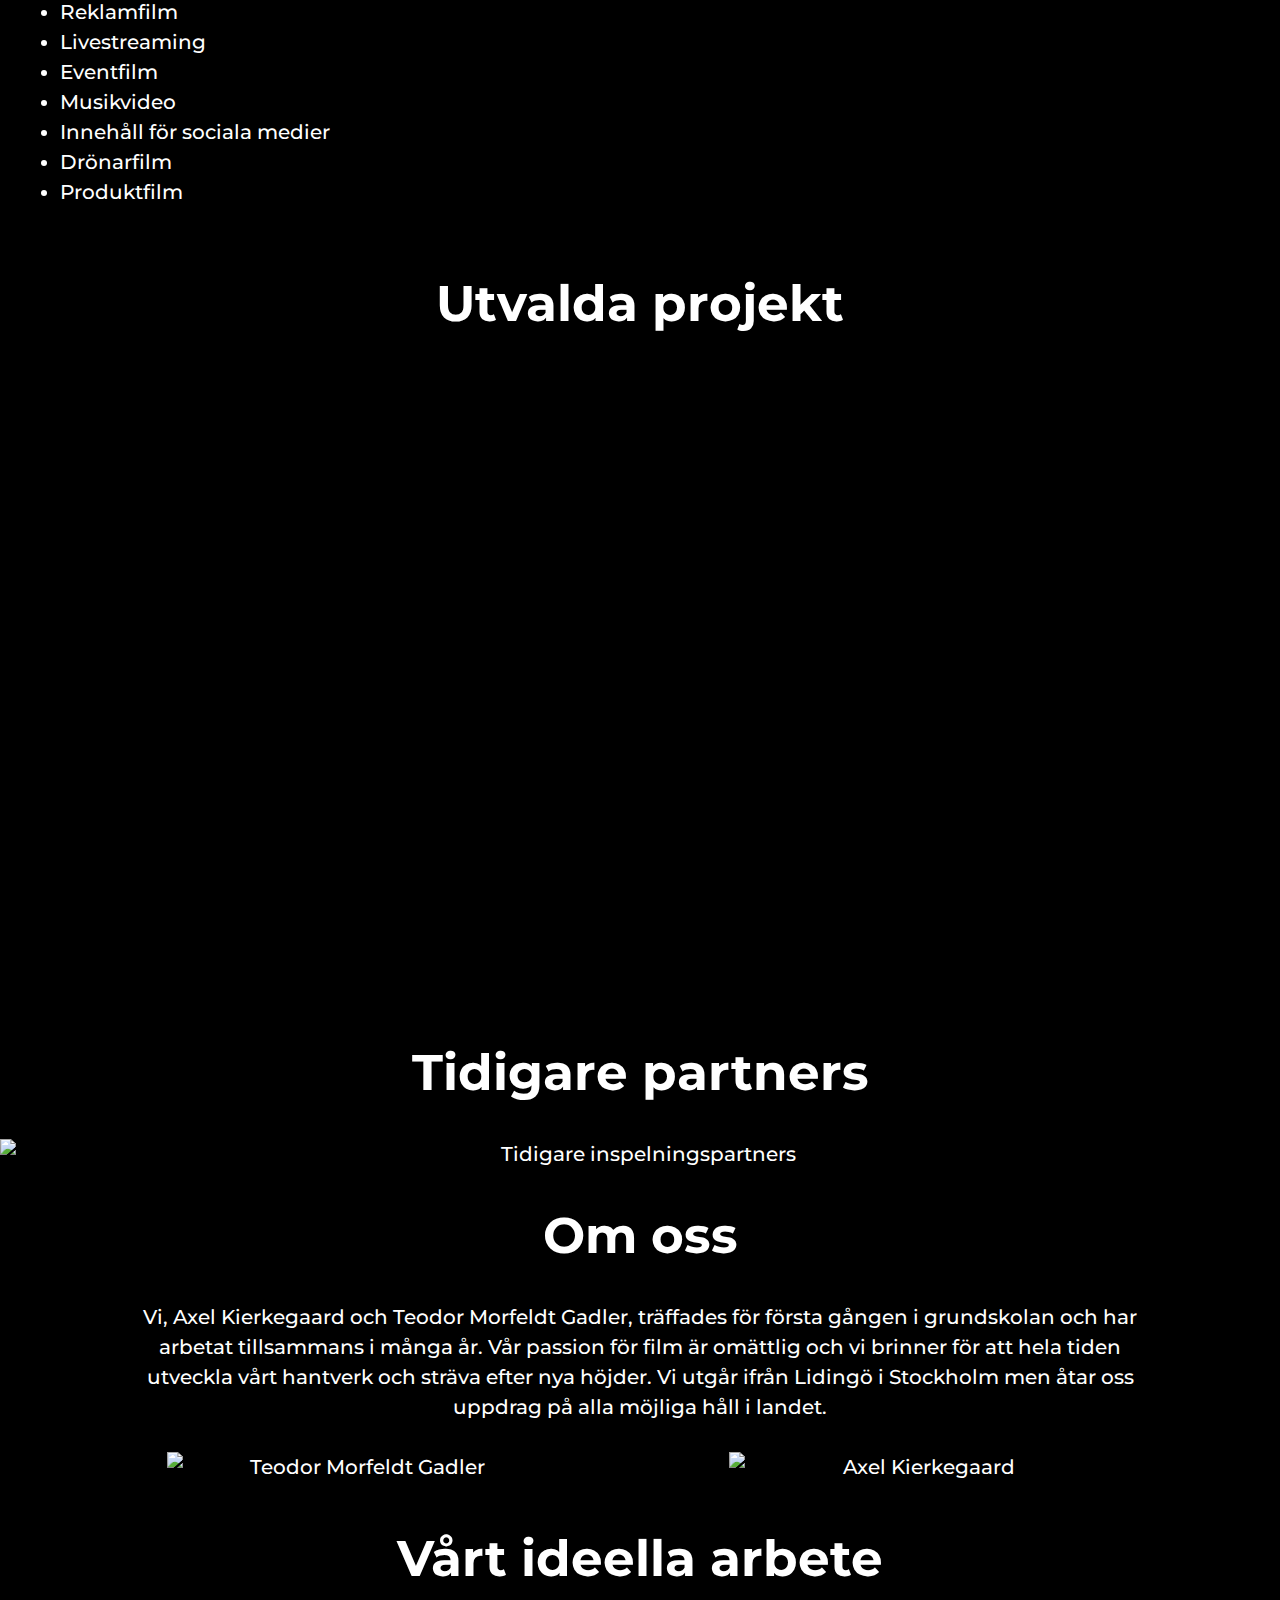
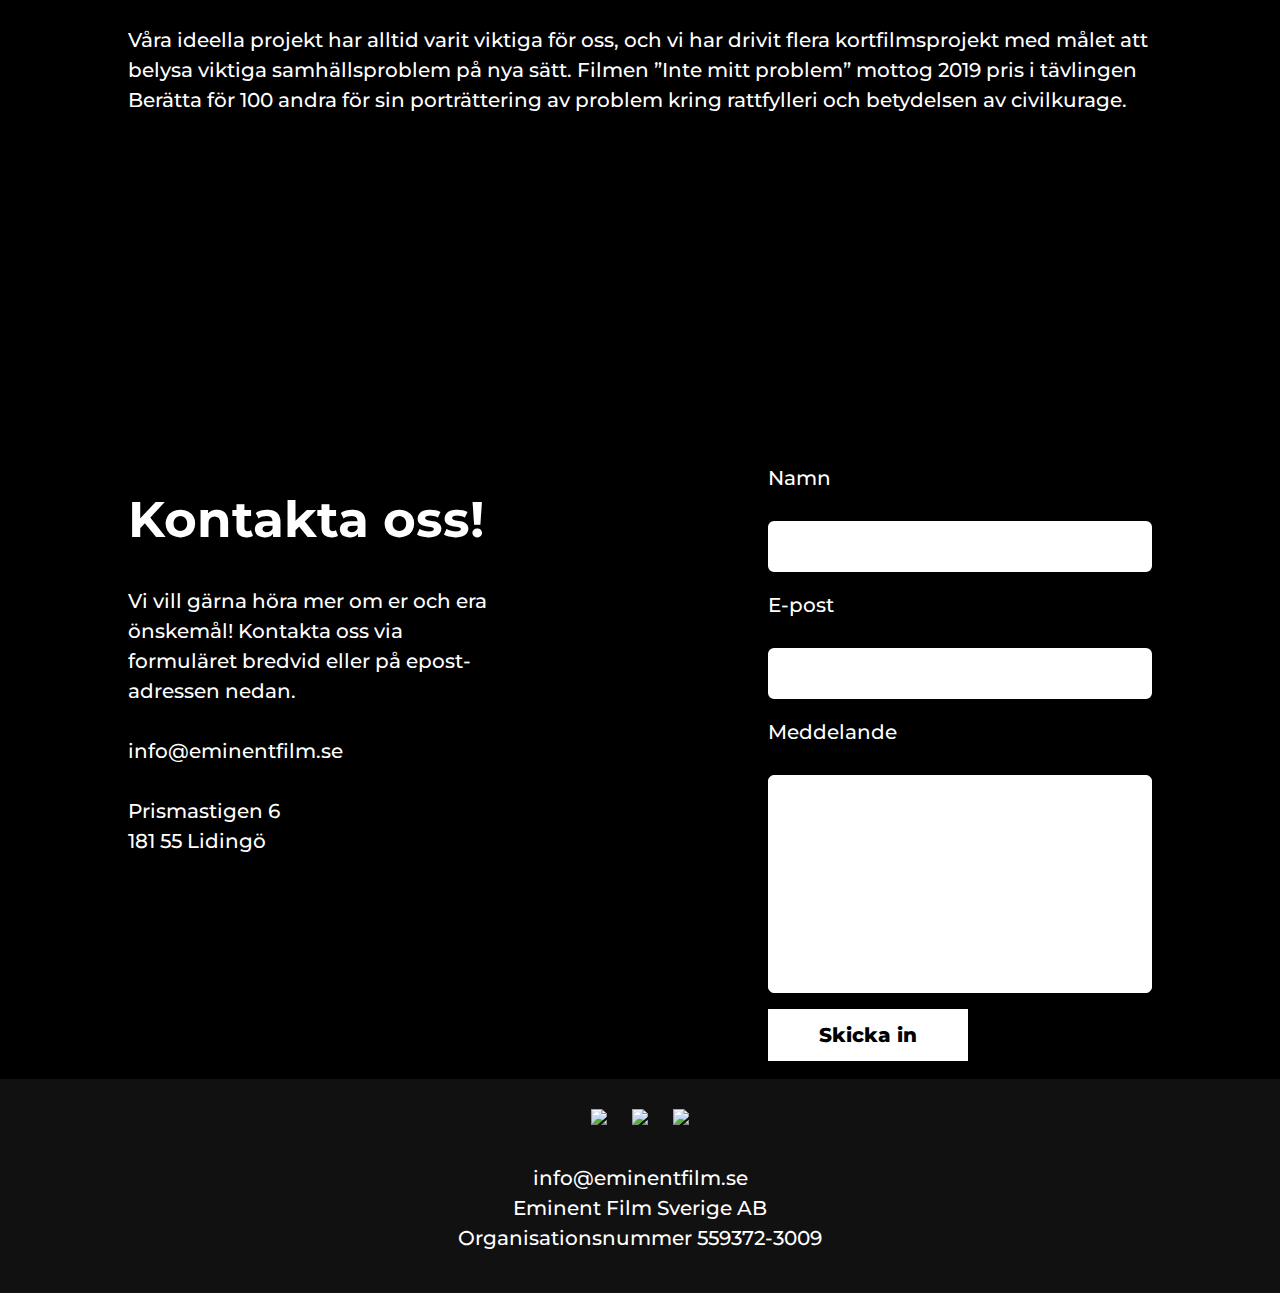
==== commit 0630cc6e: "social links grow, style on index" ====
--- a/commercial.html
+++ b/commercial.html
@@ -6,7 +6,7 @@
     <meta name="author" content="Axel Kierkegaard & Teodor Morfeldt Gadler">
     <meta name="format-detection" content="telephone=no">
     <meta name="description" content="Högkvalitativ och inspirerande filmproduktion. Reklamfilm, eventfilm, livesändningar, film för sociala medier, företagsfilmer och mycket mer.">
-    <link rel="shortcut icon" href="https://eminent-cdn.s3.eu-north-1.amazonaws.com/logos/favicon.ico" />
+    <link rel="shortcut icon" href="https://eminent-cdn.s3.eu-north-1.amazonaws.com/images/favicon.ico" />
     <link rel="stylesheet" href="stylecommercial.css">
     <link rel="preconnect" href="https://fonts.googleapis.com">
     <link rel="preconnect" href="https://fonts.gstatic.com" crossorigin>
@@ -20,7 +20,7 @@
         <source src="https://eminent-cdn.s3.eu-north-1.amazonaws.com/Eminent_Commercial_720.mp4" type="video/mp4">
       </video>
       <nav class="header-bar" id="headerBar"> 
-        <a href="index.html"><img src="https://eminent-cdn.s3.eu-north-1.amazonaws.com/logos/logoinv.png" alt="Eminent Film Logotyp"></a>
+        <a href="index.html"><img src="https://eminent-cdn.s3.eu-north-1.amazonaws.com/images/logoinv.png" alt="Eminent Film Logotyp"></a>
         <span id="menu-button" class="menu-button">&#9776;</span>
         <a href=#projects><span class="nav-bar-item">Projekt</span></a>
         <a href=#staff><span class="nav-bar-item">Om oss</span></a>
@@ -56,8 +56,8 @@
     </section>
 
     <section class="quality">
+      <h1 class="text">Filmproduktion av högsta kvalitet</h1>
       <img src="https://eminent-cdn.s3.eu-north-1.amazonaws.com/images/quality_img.jpg" alt="Filminspelning på Skärsätragården, Lidingö">
-      <h3 class="text">Alltid högsta kvalitet</h3>
       <p class="text">Vi vill producera film av en kvalitet som sällan skådas. Detta är möjligt då vi alltid arbetar med minst två erfarna filmfotografer samt den bästa utrustning som finns att tillgå. Samtidigt bidrar vår mångåriga expertis inom eventfotografi, kortfilms- och reklamproduktion att vi står redo inför alla utmaningar, stora som små.</p>
     </section>
 
@@ -77,7 +77,7 @@
 
     <a class="anchor" id="projects"></a>
     <section class="projects">
-      <h1>Utvalda projekt</h1>
+      <h2>Utvalda projekt</h2>
       <div class="videos">
         <div class="video-wrap"><iframe id="video1" src="https://www.youtube.com/embed/4ig2CqLxIvA" title="YouTube video player" frameborder="0" allow="accelerometer; autoplay; clipboard-write; encrypted-media; gyroscope; picture-in-picture" allowfullscreen></iframe></div>
         <div class="video-wrap"><iframe id ="video2" src="https://www.youtube.com/embed/PbOop00eR2U" title="YouTube video player" frameborder="0" allow="accelerometer; autoplay; clipboard-write; encrypted-media; gyroscope; picture-in-picture" allowfullscreen></iframe></div>
@@ -87,7 +87,7 @@
     </section>
 
     <section class="partners">
-      <h1>Tidigare partners</h1>
+      <h2>Tidigare partners</h2>
       <img class="computer" src="https://eminent-cdn.s3.eu-north-1.amazonaws.com/images/partners_img.png" alt="Tidigare inspelningspartners">
       <img class="mobile" src="https://eminent-cdn.s3.eu-north-1.amazonaws.com/images/partners_mobile.png" alt="Tidigare inspelningspartners">
     </section>
@@ -95,7 +95,7 @@
     <a class="anchor" id="staff"></a>
     <section class="staff">
       <div class ="text">
-        <h1>Om oss</h1>
+        <h2>Om oss</h2>
         <p>Vi, Axel Kierkegaard och Teodor Morfeldt Gadler, träffades för första gången i grundskolan och har arbetat tillsammans i många år. Vår passion för film är omättlig och vi brinner för att hela tiden utveckla vårt hantverk och sträva efter nya höjder. Vi utgår ifrån Lidingö i Stockholm men åtar oss uppdrag på alla möjliga håll i landet.</p>
       </div>
       <img src="https://eminent-cdn.s3.eu-north-1.amazonaws.com/images/teodor.png" alt="Teodor Morfeldt Gadler">
@@ -104,7 +104,7 @@
 
     <section class="free-projects">
       <div class="text">
-        <h1>Vårt ideella arbete</h1>
+        <h2>Vårt ideella arbete</h2>
         <p>Våra ideella projekt har alltid varit viktiga för oss, och vi har drivit flera kortfilmsprojekt med målet att belysa viktiga samhällsproblem på nya sätt. Filmen ”Inte mitt problem” mottog 2019 pris i tävlingen Berätta för 100 andra för sin porträttering av problem kring rattfylleri och betydelsen av civilkurage. </p>
       </div>
       <div class="video-wrap"><iframe src="https://www.youtube.com/embed/tJEkUCeww2w" title="YouTube video player" frameborder="0" allow="accelerometer; autoplay; clipboard-write; encrypted-media; gyroscope; picture-in-picture" allowfullscreen></iframe></div>
@@ -114,7 +114,7 @@
     <a class="anchor" id="contact"></a>
     <section class="contact">
       <div class="text">
-        <h1>Kontakta oss!</h1>
+        <h2>Kontakta oss!</h2>
         <p>Vi vill gärna höra mer om er och era önskemål! Kontakta oss via formuläret bredvid eller på epost-adressen nedan. <br><br>info@eminentfilm.se<br><br>Prismastigen 6<br>181 55 Lidingö</p>
       </div>
       <div class="form">
@@ -132,9 +132,12 @@
     </section>
 
     <footer>
+      <div class="social-logos">
+        <a href="https://www.youtube.com/channel/UCuZ2oBJXS5Hvst3uMeCM-Zw" target="_blank"><img src="https://eminent-cdn.s3.eu-north-1.amazonaws.com/logos/youtube-logo.png"></a>
+        <a href="https://www.instagram.com/eminentfilmsverige/" target="_blank"><img src="https://eminent-cdn.s3.eu-north-1.amazonaws.com/logos/instagram-logo.png"></a>
+        <a href="https://www.linkedin.com/company/eminent-film/" target="_blank"><img src="https://eminent-cdn.s3.eu-north-1.amazonaws.com/logos/linkedin-logo.png"></a>
+      </div>
       <p>info@eminentfilm.se<br>
-      Prismastigen 6<br>
-      181 55 Lidingö<br><br>
       Eminent Film Sverige AB<br>
       Organisationsnummer 559372-3009</p>
     </footer>
--- a/stylecommercial.css
+++ b/stylecommercial.css
@@ -17,7 +17,7 @@
   overscroll-behavior: none;
 }
 
-h1 {
+h2 {
   text-align: center;
   font-size: 2.5em;
   line-height: 1em;
@@ -146,23 +146,40 @@
 /* Budskap, kvalitet och produkter */
 .message, .quality, .possibility {
   padding: 10px 20px 10px 20px;
-  min-height: 20em;
-}
-
-.quality {
-  min-height: 15em;
+  overflow-y: auto;
+  overflow-x: hidden;
 }
 
 .message img, .possibility img {
-  margin: 20px 20px 10px 0px;
+  margin: 0px 20px 10px 0px;
   width: 100%;
   float: left;
 }
 
 .quality img {
-  margin: 20px 0px 10px 0px;
+  margin: 0px 10px 10px 0px;
   width: 100%;
   float: right;
+}
+
+.message h3 {
+  font-size: 1.8em;
+  margin: 0;
+  line-height: 1.1em;
+}
+
+.quality h1 {
+  line-height: 1.1em;
+  font-size: 1.8em;
+  float: left;
+}
+
+.quality p {
+  clear: left;
+}
+
+.possibility p {
+  clear: right;
 }
 
 /* Utvalda projekt */
@@ -271,7 +288,7 @@
   margin-bottom: 0;
 }
 
-.contact .text h1 {
+.contact .text h2 {
   text-align: left;
 }
 
@@ -336,15 +353,25 @@
 }
 
 footer {
-  padding: 2em 2em;
+  margin-top: 10px;
+  padding: 1em 2em;
   color: white;
   text-align: center;
   font-family: 'Montserrat', sans-serif;
   font-weight: 500;
   line-height: 1.5em;
-}
-
-
+  background-color: rgba(169, 169, 169, 0.1);
+}
+
+footer img {
+  height: 2em;
+  margin: 10px 10px;
+}
+
+footer img:hover {
+  transition: all .2s ease-in-out; 
+  transform: scale(1.2);
+}
 
 
 @media only screen and (min-width: 768px) {
@@ -452,11 +479,12 @@
   line-height: 1em;
   font-size: 2.2rem;
   color: white;
-  z-index: 1;
+  z-index: 20;
+  text-align: left;
 }
 
 .constant_words {
-  z-index: 1;
+  z-index: 20;
 }
 
 
@@ -491,6 +519,22 @@
 	-webkit-animation-delay: 7.5s;
 }
 
+
+@media only screen and (min-width: 464px) {
+  .slidingVertical {
+    display: block;
+  }
+}
+
+@media only screen and (min-width: 627px) {
+  .sentence {
+    font-size: 3rem;
+  }
+
+  .slidingVertical {
+    display: block;
+  }
+}
 
 .word-wrap {
   -webkit-transform:translate3d(0,0,0);
@@ -504,23 +548,6 @@
   perspective: 1000;
 }
 
-@media only screen and (min-width: 464px) {
-  .slidingVertical {
-    display: block;
-  }
-}
-
-@media only screen and (min-width: 627px) {
-  .sentence {
-    font-size: 3rem;
-  }
-
-  .slidingVertical {
-    display: block;
-  }
-}
-
-
 /*topToBottom Animation*/
 @keyframes topToBottom{
 	0% { opacity: 0; }
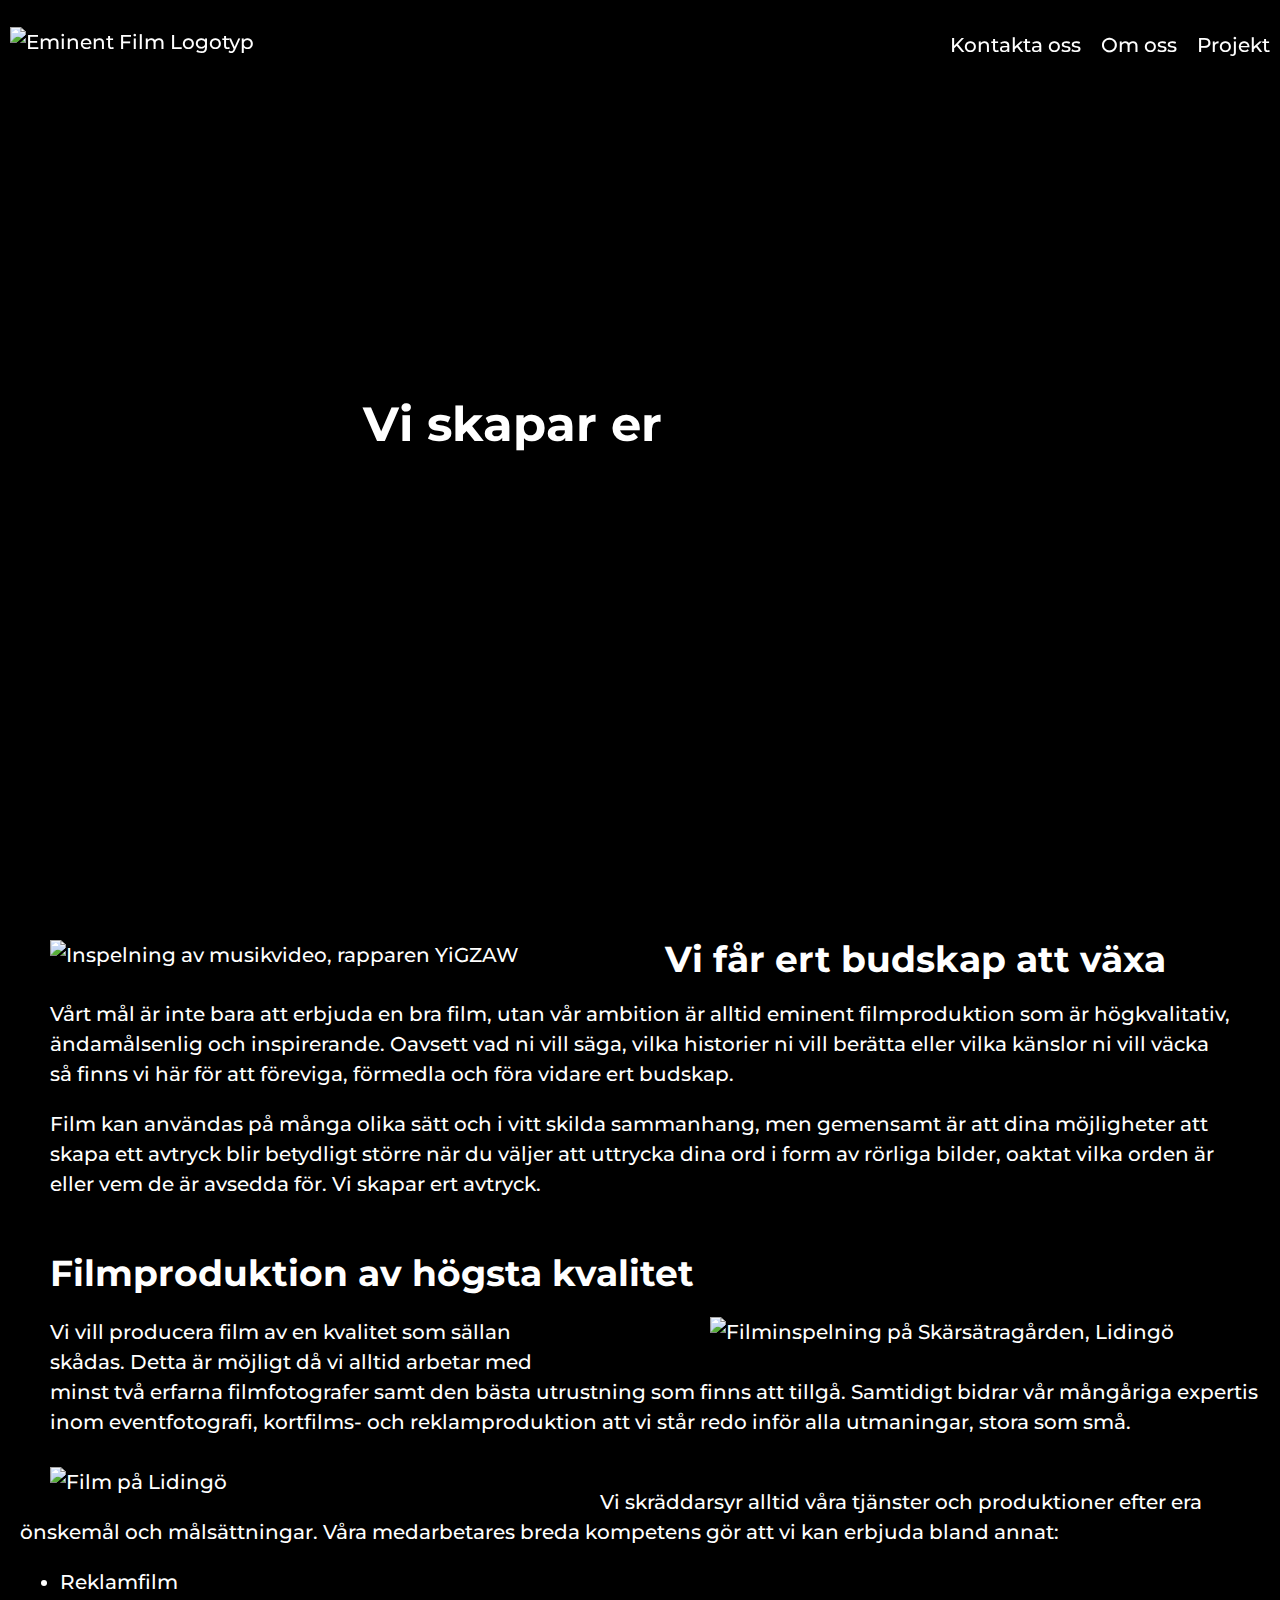
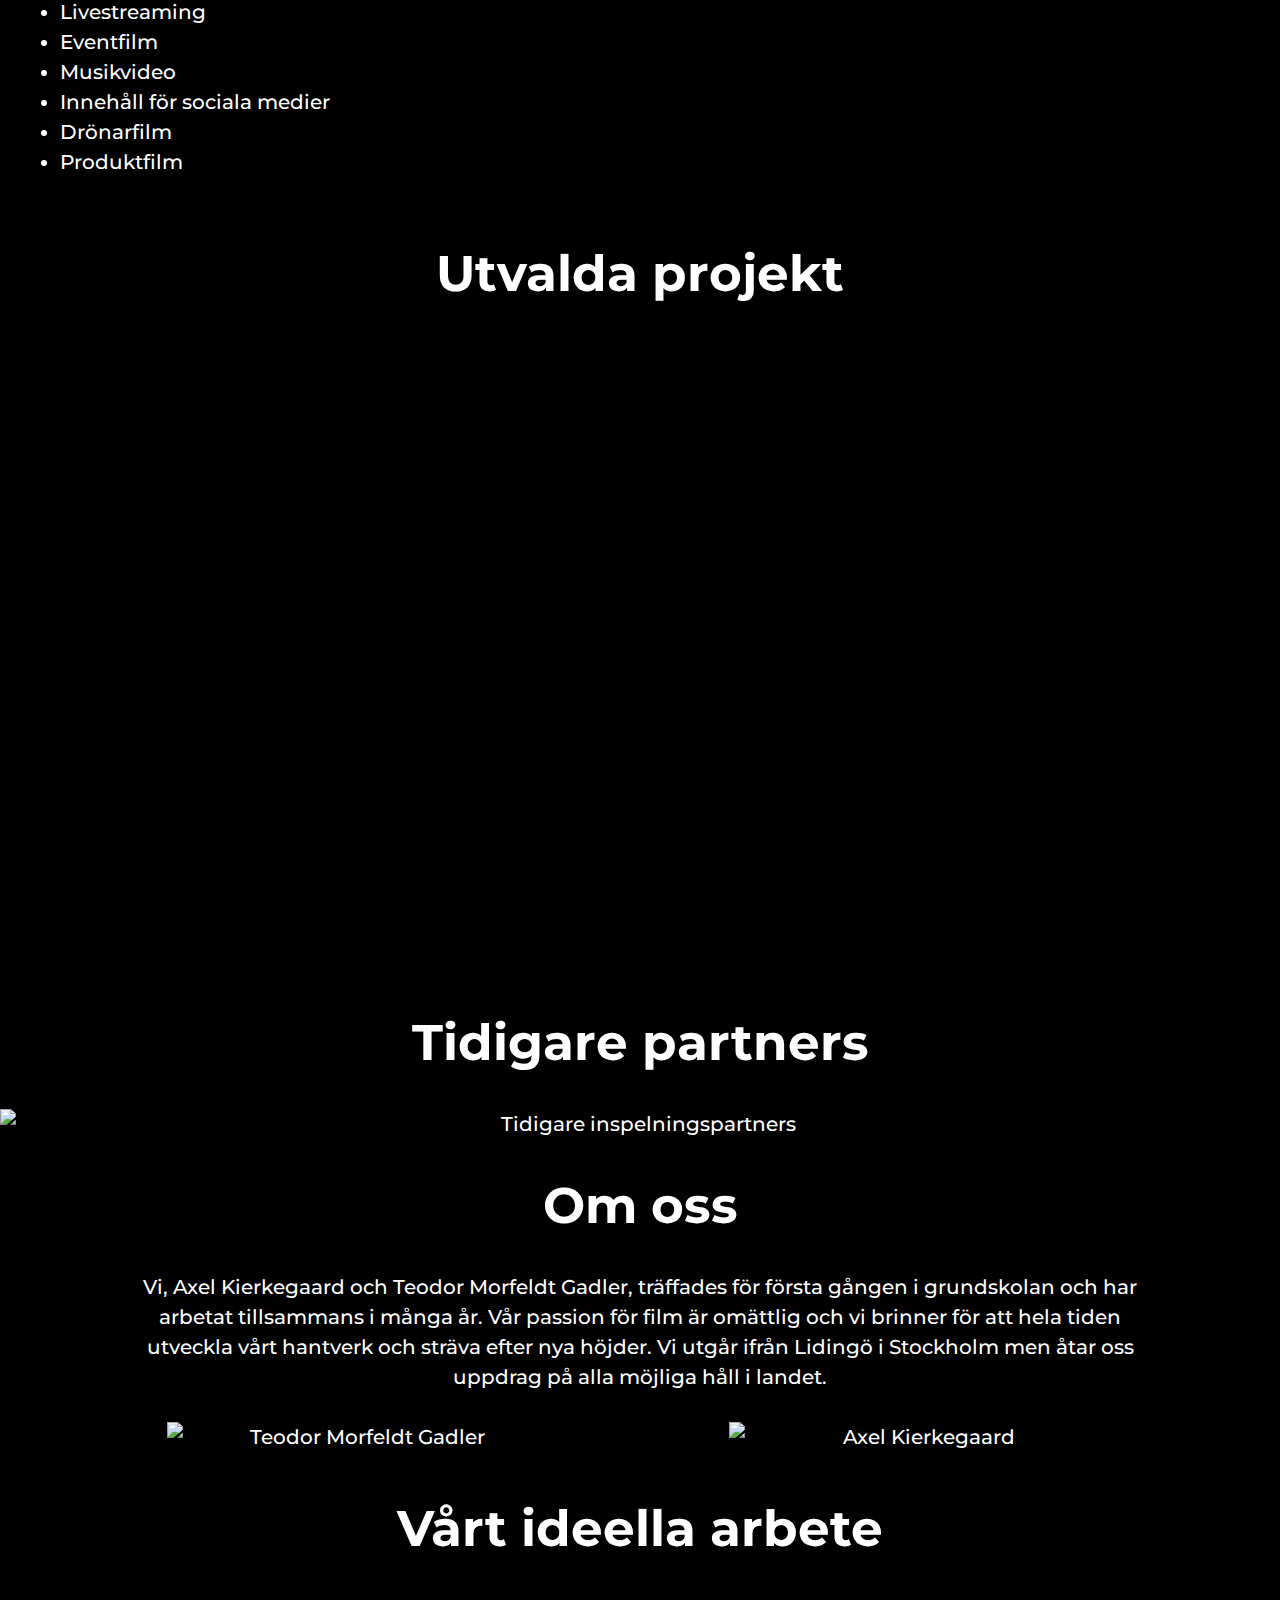
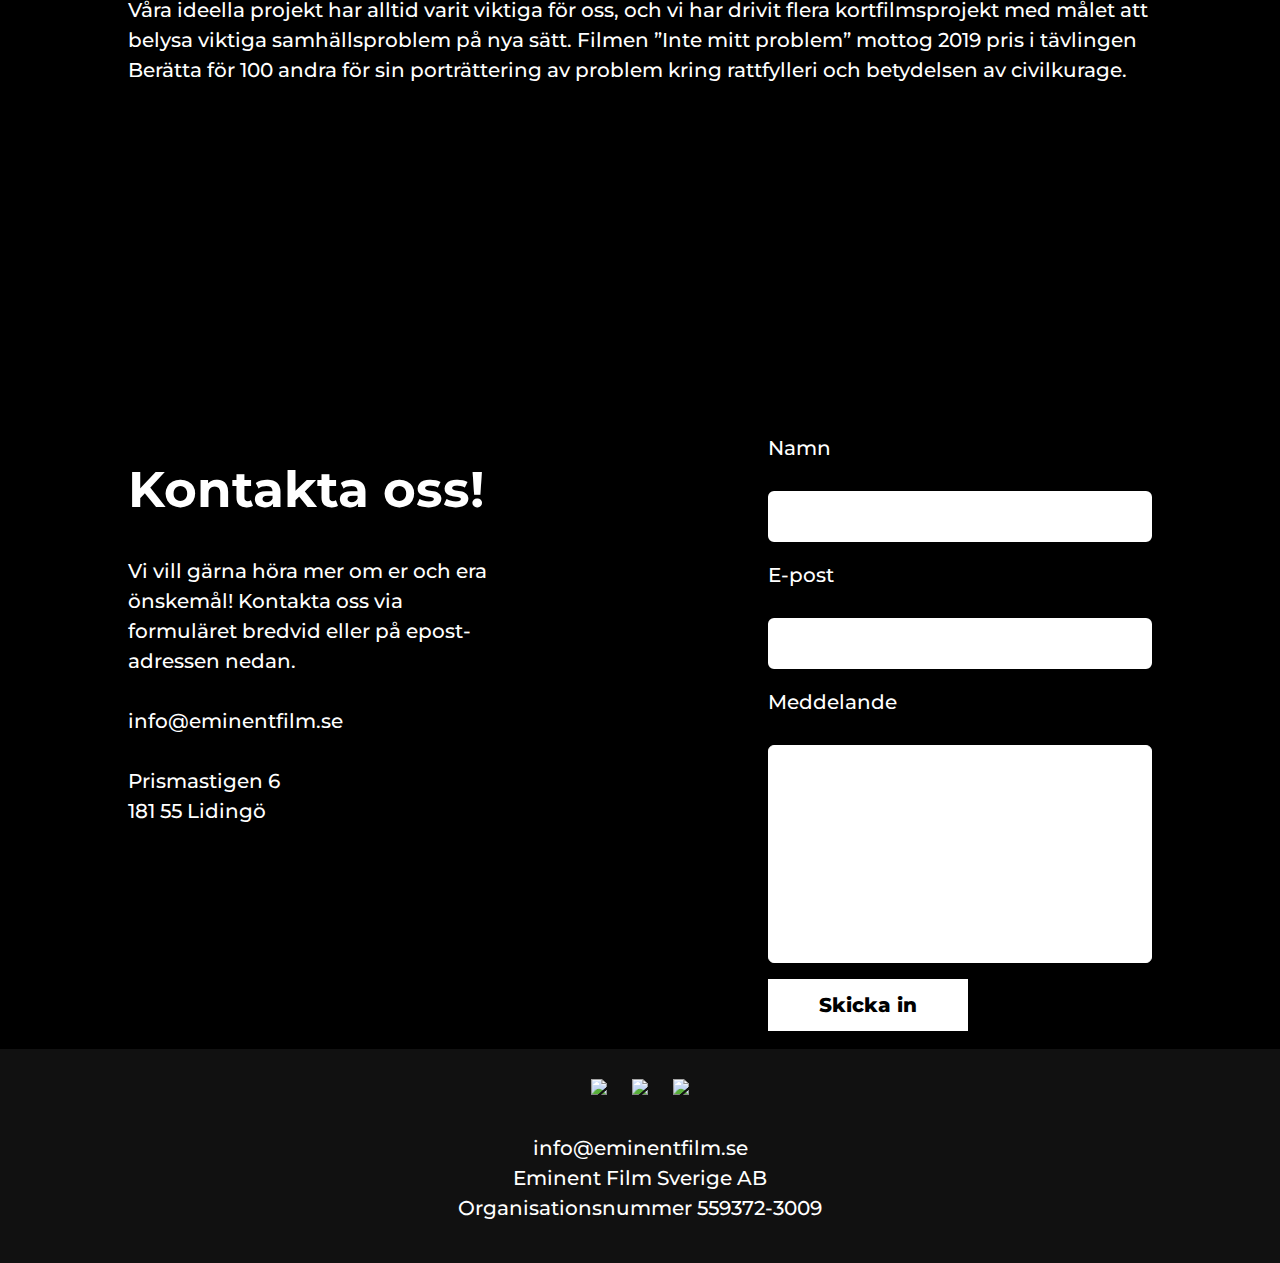
==== commit 38b79278: "bug fixes, worked on navbar" ====
--- a/commercial.html
+++ b/commercial.html
@@ -40,9 +40,9 @@
       <div class="nav-overlay" id="navOverlay">
         <a href="javascript:void(0)" id="close-button" class="close-button">&times</a>
         <nav class="nav-overlay-content" id="navOverlayContent">
-          <a href=#projects><h2>Projekt</h2></a>
-          <a href=#staff><h2>Om oss</h2></a>
-          <a href=#contact><h2>Kontakta oss</h2></a>
+          <a href=#projects><h3>Tidigare projekt</h3></a>
+          <a href=#staff><h3>Om oss</h3></a>
+          <a href=#contact><h3>Kontakta oss</h3></a>
         </nav>
       </div>
     </header>
--- a/stylecommercial.css
+++ b/stylecommercial.css
@@ -1,5 +1,5 @@
 :root {
-  --opaque-black: rgba(0,0,0, 0.7);
+  --opaque-black: rgba(0,0,0, 0.8);
 }
 
 html {
@@ -36,39 +36,46 @@
   width: 100%;
   top: 0%;
   background-color: var(--opaque-black);
-  z-index: 1;
+  z-index: 10;
   transition: top 0.3s;
+  height: 10vh;
 }
 
 
 /* Logga i header */
 header img {
   display: inline-block;
-  vertical-align: top;
+  position: absolute;
   height: 4VH;
-  padding: 10px 10px;
-  z-index: 1;
-}
+  top: calc(50% - 2VH);
+  margin: 0px 10px;
+  z-index: 10;
+}
+
 
 /* Menyknapp på mobil */
 .menu-button {
+  display: flex;
+  align-items: center;
   float: right;
-  display: block;
-  height: 4VH;
-  padding: 5px 10px;
-  font-size: 6VH;
+  text-align: center;
+  right: 10px;
+  height: 10vh;
+  padding: 0 10px 0 10px;
+  font-size: 2em;
 }
 
 .menu-button:hover {
   cursor: pointer;
+  background-color: rgb(25, 25, 25);
 }
 
 /* Navigationsknappar */
 .nav-bar-item {
   display: none;
   float: right;
-  height: 4VH;
-  padding: 10px 10px;
+  height: 10VH;
+  padding: 0px 10px;
 }
 
 .header-bar a {
@@ -97,7 +104,7 @@
   height: 0%;
   width: 100%;
   position: fixed;
-  z-index: 1;
+  z-index: 20;
   left: 0;
   top: 0;
   background-color: var(--opaque-black);
@@ -108,7 +115,7 @@
 
 .nav-overlay .close-button {
   position: absolute;
-  top: 10px;
+  top: 20px;
   right: 10px;
   font-size: 3.6em;
   text-decoration: none;
@@ -131,21 +138,25 @@
   transition: 0.2s;
 }
 
+nav h3 {
+  font-size: 1.8em;
+}
+
 .nav-overlay-content a:hover {
-  color: rgb(54, 54, 54);
+  color: rgb(136, 136, 136);
 }
 
 /* Justerar skrollningen vid länk till samma sida */
 .anchor {
   display: block;
   position: relative;
-  top: -5.5VH;
+  top: -8VH;
   visibility: hidden;
 }
 
 /* Budskap, kvalitet och produkter */
 .message, .quality, .possibility {
-  padding: 10px 20px 10px 20px;
+  padding: 0px 20px 10px 20px;
   overflow-y: auto;
   overflow-x: hidden;
 }
@@ -163,12 +174,14 @@
 }
 
 .message h3 {
+  text-align: center;
   font-size: 1.8em;
   margin: 0;
   line-height: 1.1em;
 }
 
 .quality h1 {
+  text-align: center;
   line-height: 1.1em;
   font-size: 1.8em;
   float: left;
@@ -430,7 +443,8 @@
   }
 
   .nav-bar-item {
-    display: block;
+    display: flex;
+    align-items: center;
   }
 
   .message img, .quality img, .possibility img {
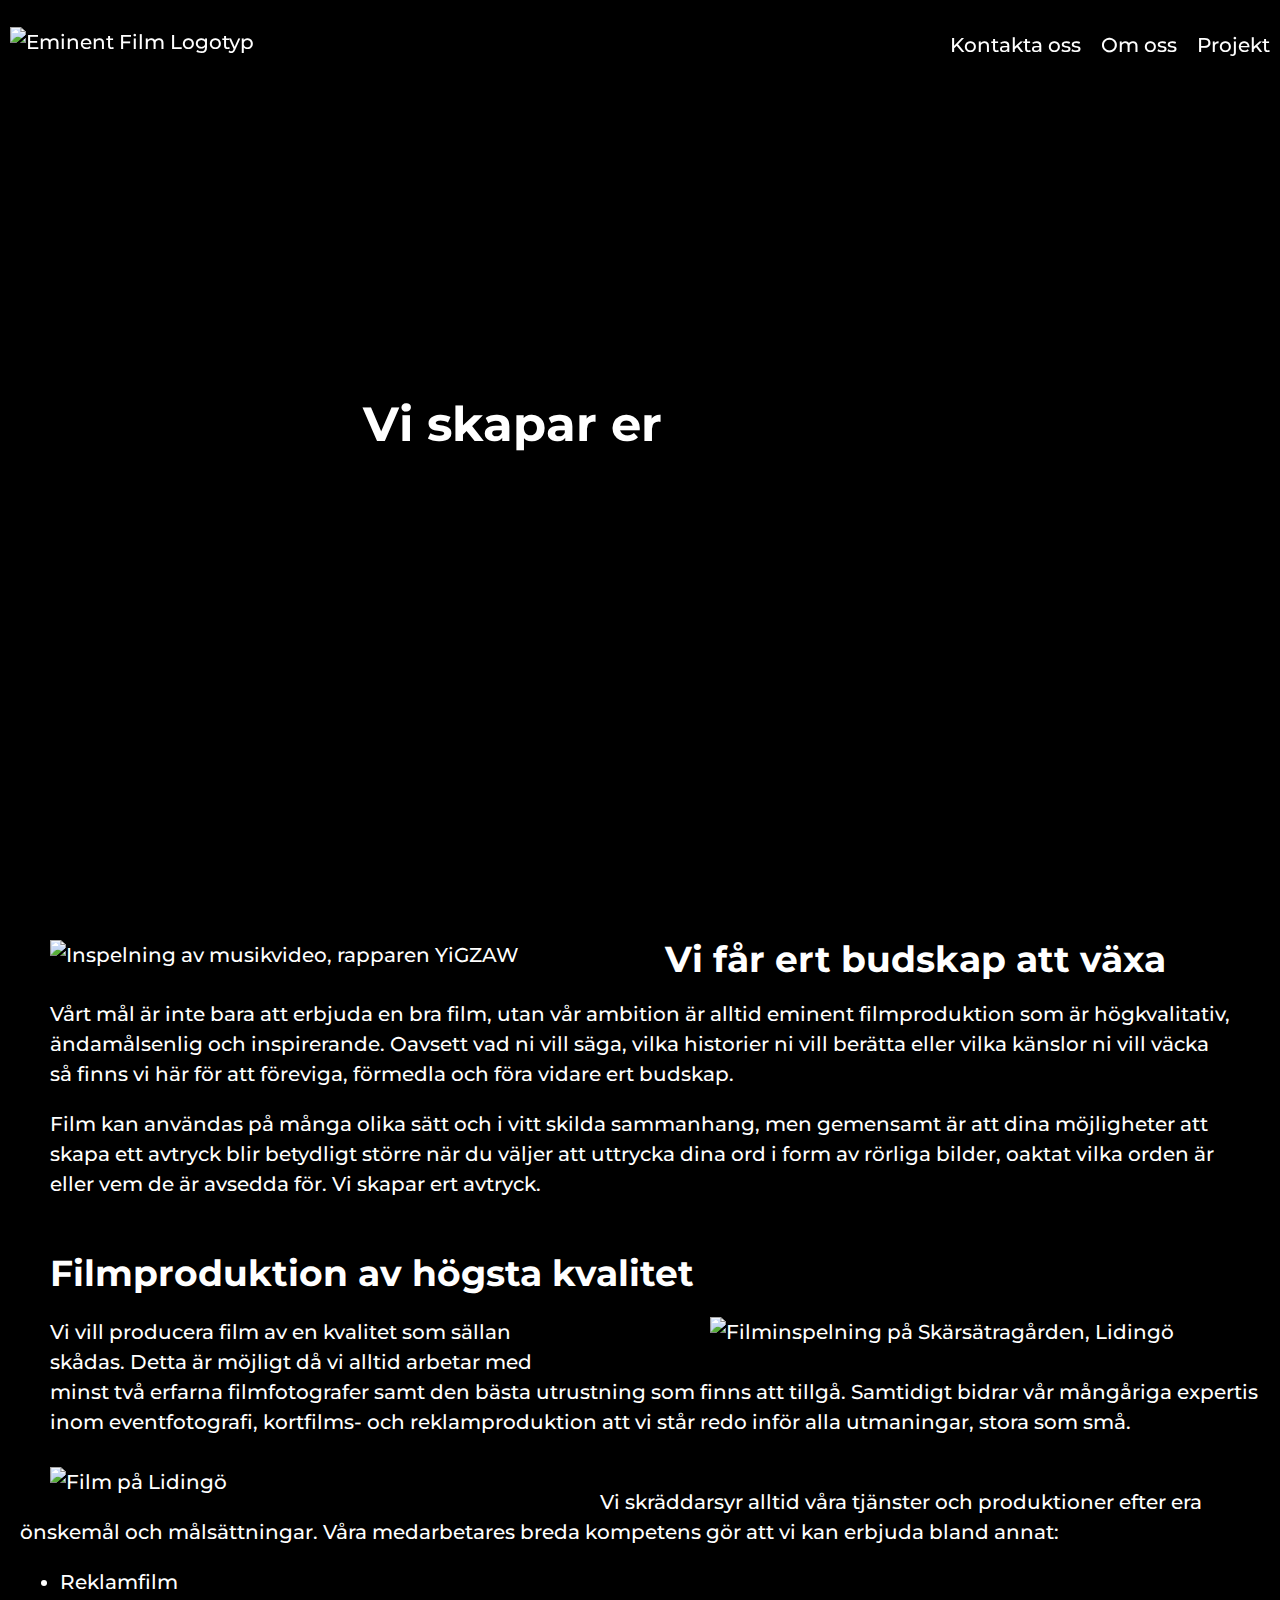
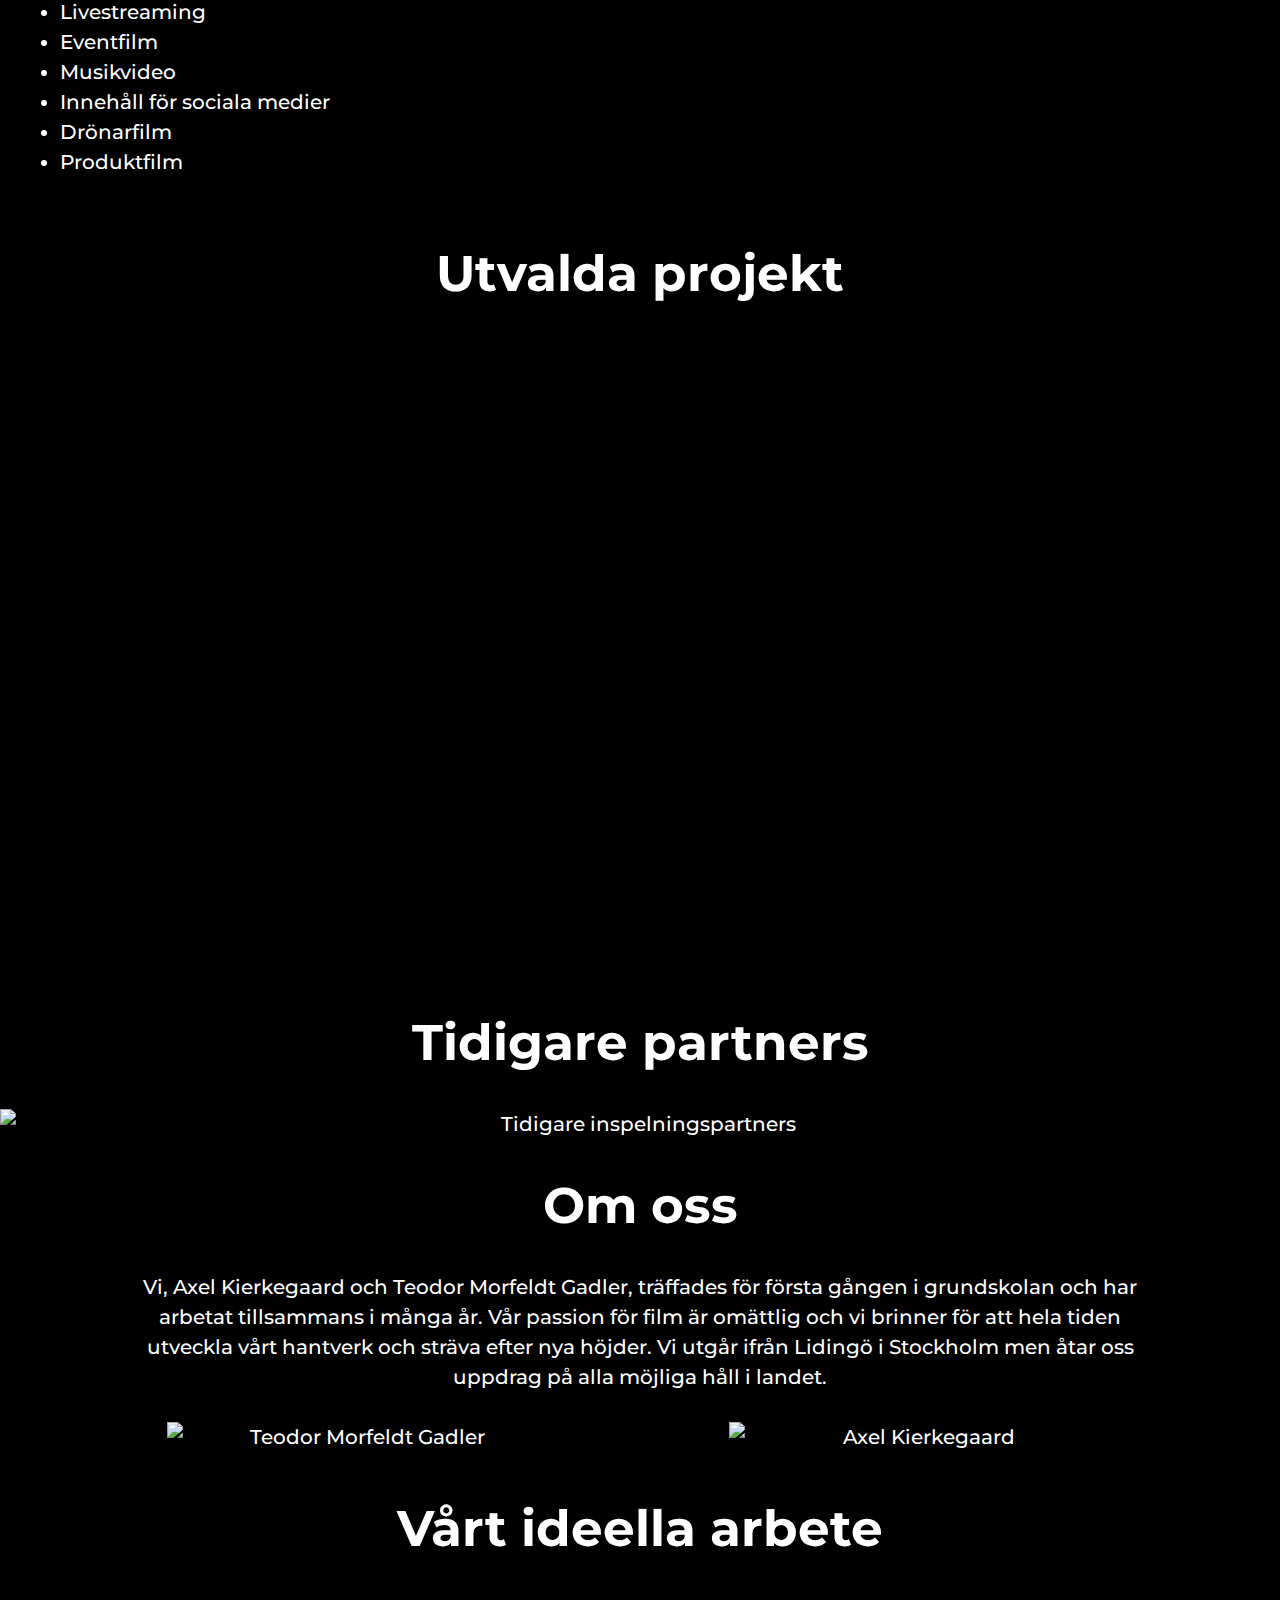
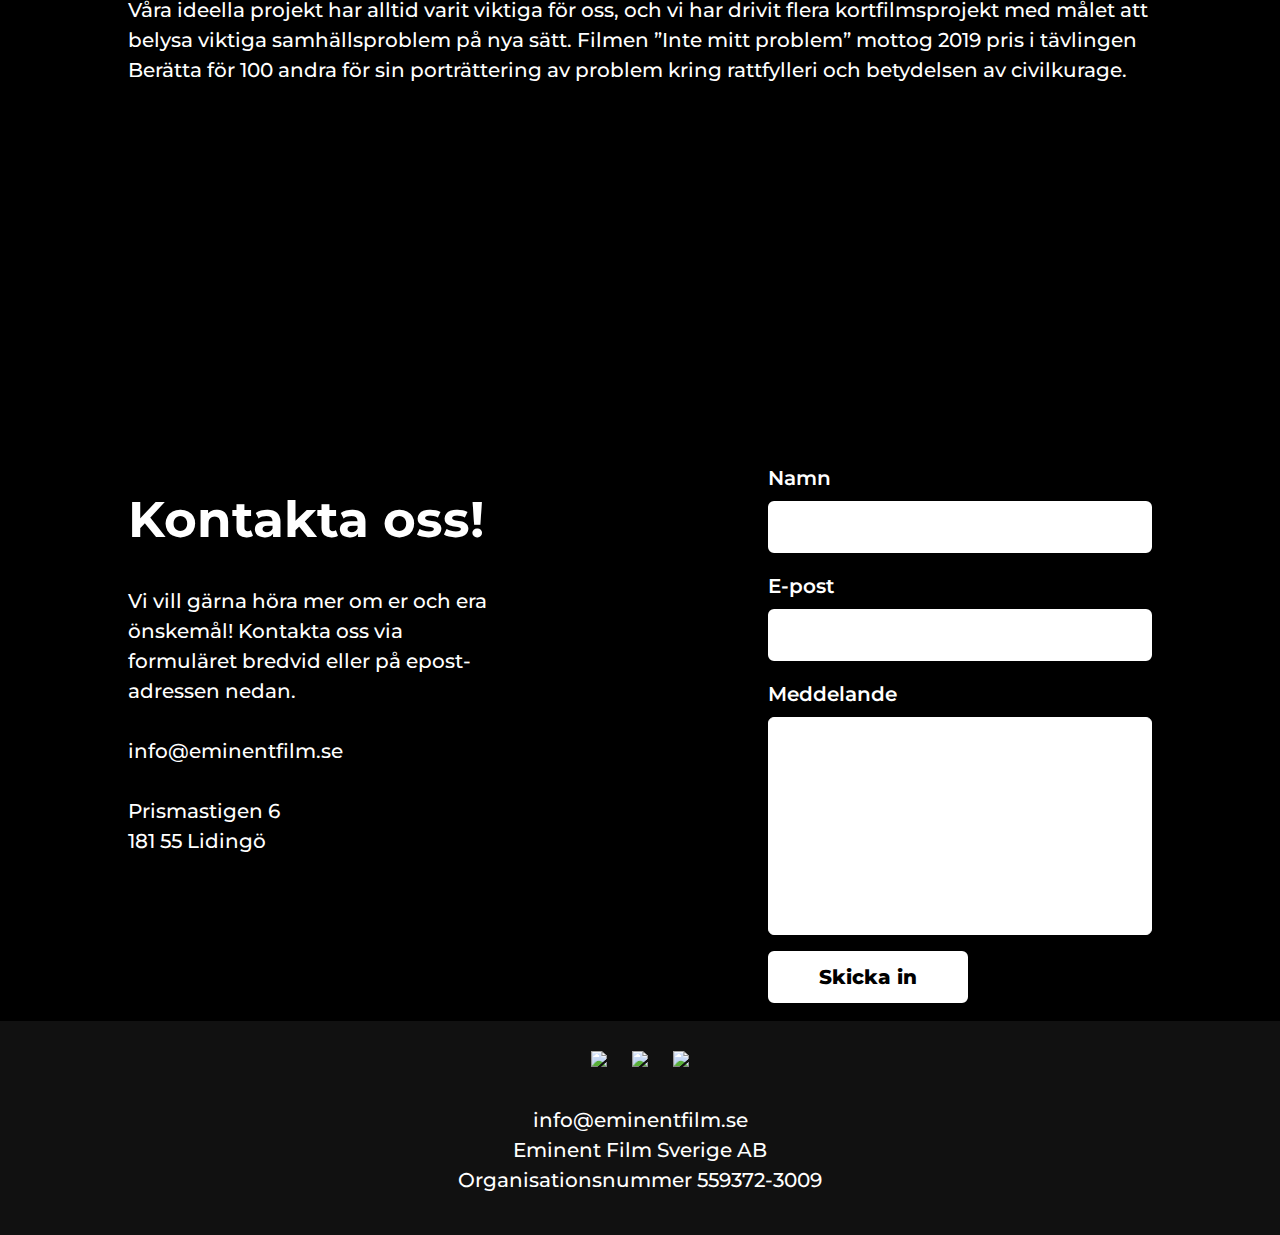
==== commit 06012b43: "logos folder, size navbar" ====
--- a/commercial.html
+++ b/commercial.html
@@ -6,7 +6,7 @@
     <meta name="author" content="Axel Kierkegaard & Teodor Morfeldt Gadler">
     <meta name="format-detection" content="telephone=no">
     <meta name="description" content="Högkvalitativ och inspirerande filmproduktion. Reklamfilm, eventfilm, livesändningar, film för sociala medier, företagsfilmer och mycket mer.">
-    <link rel="shortcut icon" href="https://eminent-cdn.s3.eu-north-1.amazonaws.com/images/favicon.ico" />
+    <link rel="shortcut icon" href="https://eminent-cdn.s3.eu-north-1.amazonaws.com/logos/favicon.ico" />
     <link rel="stylesheet" href="stylecommercial.css">
     <link rel="preconnect" href="https://fonts.googleapis.com">
     <link rel="preconnect" href="https://fonts.gstatic.com" crossorigin>
@@ -20,7 +20,7 @@
         <source src="https://eminent-cdn.s3.eu-north-1.amazonaws.com/Eminent_Commercial_720.mp4" type="video/mp4">
       </video>
       <nav class="header-bar" id="headerBar"> 
-        <a href="index.html"><img src="https://eminent-cdn.s3.eu-north-1.amazonaws.com/images/logoinv.png" alt="Eminent Film Logotyp"></a>
+        <a href="index.html"><img src="https://eminent-cdn.s3.eu-north-1.amazonaws.com/logos/logoinv.png" alt="Eminent Film Logotyp"></a>
         <span id="menu-button" class="menu-button">&#9776;</span>
         <a href=#projects><span class="nav-bar-item">Projekt</span></a>
         <a href=#staff><span class="nav-bar-item">Om oss</span></a>
--- a/stylecommercial.css
+++ b/stylecommercial.css
@@ -1,5 +1,8 @@
 :root {
-  --opaque-black: rgba(0,0,0, 0.8);
+  --transparent-black: rgba(0,0,0, 0.8);
+  --menu-hover: rgb(25,25,25);
+  --nav-hover: rgb(136,136,136);
+  --footer-grey: rgba(169, 169, 169, 0.1);
 }
 
 html {
@@ -14,7 +17,6 @@
   font-weight: 500;
   line-height: 1.5em;
   font-size: 1.25em;
-  overscroll-behavior: none;
 }
 
 h2 {
@@ -35,7 +37,7 @@
   display: block;
   width: 100%;
   top: 0%;
-  background-color: var(--opaque-black);
+  background-color: var(--transparent-black);
   z-index: 10;
   transition: top 0.3s;
   height: 10vh;
@@ -67,7 +69,7 @@
 
 .menu-button:hover {
   cursor: pointer;
-  background-color: rgb(25, 25, 25);
+  background-color: var(--menu-hover);
 }
 
 /* Navigationsknappar */
@@ -84,7 +86,7 @@
 }
 
 .nav-bar-item:hover {
-  background-color: rgb(25, 25, 25);
+  background-color: var(--menu-hover);
 }
 
 #background-video {
@@ -107,7 +109,7 @@
   z-index: 20;
   left: 0;
   top: 0;
-  background-color: var(--opaque-black);
+  background-color: var(--transparent-black);
   overflow: hidden;
   transition: 0.5s;
   backdrop-filter: blur(8px);
@@ -139,40 +141,29 @@
 }
 
 nav h3 {
-  font-size: 1.8em;
+  font-size: 1.5em;
 }
 
 .nav-overlay-content a:hover {
-  color: rgb(136, 136, 136);
+  color: var(--nav-hover);
 }
 
 /* Justerar skrollningen vid länk till samma sida */
 .anchor {
   display: block;
   position: relative;
-  top: -8VH;
+  top: -10VH;
   visibility: hidden;
 }
 
 /* Budskap, kvalitet och produkter */
+
 .message, .quality, .possibility {
   padding: 0px 20px 10px 20px;
   overflow-y: auto;
   overflow-x: hidden;
 }
 
-.message img, .possibility img {
-  margin: 0px 20px 10px 0px;
-  width: 100%;
-  float: left;
-}
-
-.quality img {
-  margin: 0px 10px 10px 0px;
-  width: 100%;
-  float: right;
-}
-
 .message h3 {
   text-align: center;
   font-size: 1.8em;
@@ -193,6 +184,18 @@
 
 .possibility p {
   clear: right;
+}
+
+.message img, .possibility img {
+  margin: 0px 20px 10px 0px;
+  width: 100%;
+  float: left;
+}
+
+.quality img {
+  margin: 0px 10px 10px 0px;
+  width: 100%;
+  float: right;
 }
 
 /* Utvalda projekt */
@@ -237,6 +240,7 @@
 }
 
 /* Om oss */
+
 .staff {
   display: flex;
   flex-wrap: wrap;
@@ -254,9 +258,8 @@
   padding-right: 10%;
 }
 
-
-
 /* Vårt ideella arbete */
+
 .free-projects {
   width: 100%;
   display: flex;
@@ -287,11 +290,16 @@
 }
 
 /* Kontakta oss  */
+
 .contact {
   display: flex;
   flex-wrap: wrap;
-}
-
+  margin-top: 30px;
+}
+
+.contact .text h2 {
+  text-align: left;
+}
 
 .contact .text {
   width:100VW;
@@ -299,14 +307,6 @@
   margin-right: 10%;
   margin-top: 0;
   margin-bottom: 0;
-}
-
-.contact .text h2 {
-  text-align: left;
-}
-
-#name, #email, #message {
-  margin-top:10px;
 }
 
 .contact .form {
@@ -331,39 +331,42 @@
   margin: 8px 0;
   box-sizing: border-box;
   font-size: inherit;
-}
-
-.contact textarea {
   font-family: 'Montserrat', sans serif;
   resize: none;
+}
+
+#name, #email, #message {
+  margin: 10px 0 0 0;
+  font-weight: 600;
 }
 
 #send-button {
   font-family: 'Montserrat', sans-serif;
   font-weight: 800;
   width: 10em;
-  border-radius: 0px;
-  color: #000000;
-  background-color: #ffffff;
-
+  border-radius: 6px;
+  color: black;
+  background-color: white;
+  -webkit-appearance: none;
+  -moz-appearance: none;
+  appearance: none;
+}
+
+#send-button:hover {
+  color: white;
+  background-color: black;
+  border: 2px solid white;
 }
 
 .form-hide {
   display: none !important;
 }
 
-/* Fix for button on mobile devices */
-input, button {
--webkit-appearance: none;
--moz-appearance: none;
-appearance: none;
-}
-
-#send-button:hover {
-  color: #ffffff;
-  background-color: #000000;
-  border: 2px solid white;
-}
+#thankYou {
+  font-weight: 800;
+}
+
+/* Footer */
 
 footer {
   margin-top: 10px;
@@ -373,7 +376,7 @@
   font-family: 'Montserrat', sans-serif;
   font-weight: 500;
   line-height: 1.5em;
-  background-color: rgba(169, 169, 169, 0.1);
+  background-color: var(--footer-grey);
 }
 
 footer img {
@@ -386,6 +389,7 @@
   transform: scale(1.2);
 }
 
+/* Större skärmar */
 
 @media only screen and (min-width: 768px) {
   .message img, .quality img, .possibility img {
@@ -437,7 +441,6 @@
 
 
 @media only screen and (min-width: 1100px) {
-  /* Navigationsmenyer */
   .menu-button {
     display: none;
   }
@@ -474,8 +477,6 @@
     width: 560px;
     height: 315px;
   }
-
-
 }
 
 /* Ordkarusell */
@@ -501,8 +502,6 @@
   z-index: 20;
 }
 
-
-/*Vertical Sliding*/
 .slidingVertical{
   display: flex;
   justify-content: center;
@@ -513,7 +512,7 @@
 	animation: topToBottom 10s linear infinite 0s;
 	-ms-animation: topToBottom 10s linear infinite 0s;
 	-webkit-animation: topToBottom 10s linear infinite 0s;
-	color: #ffffff;
+	color: white;
 	opacity: 0;
 	position: absolute;
 }
